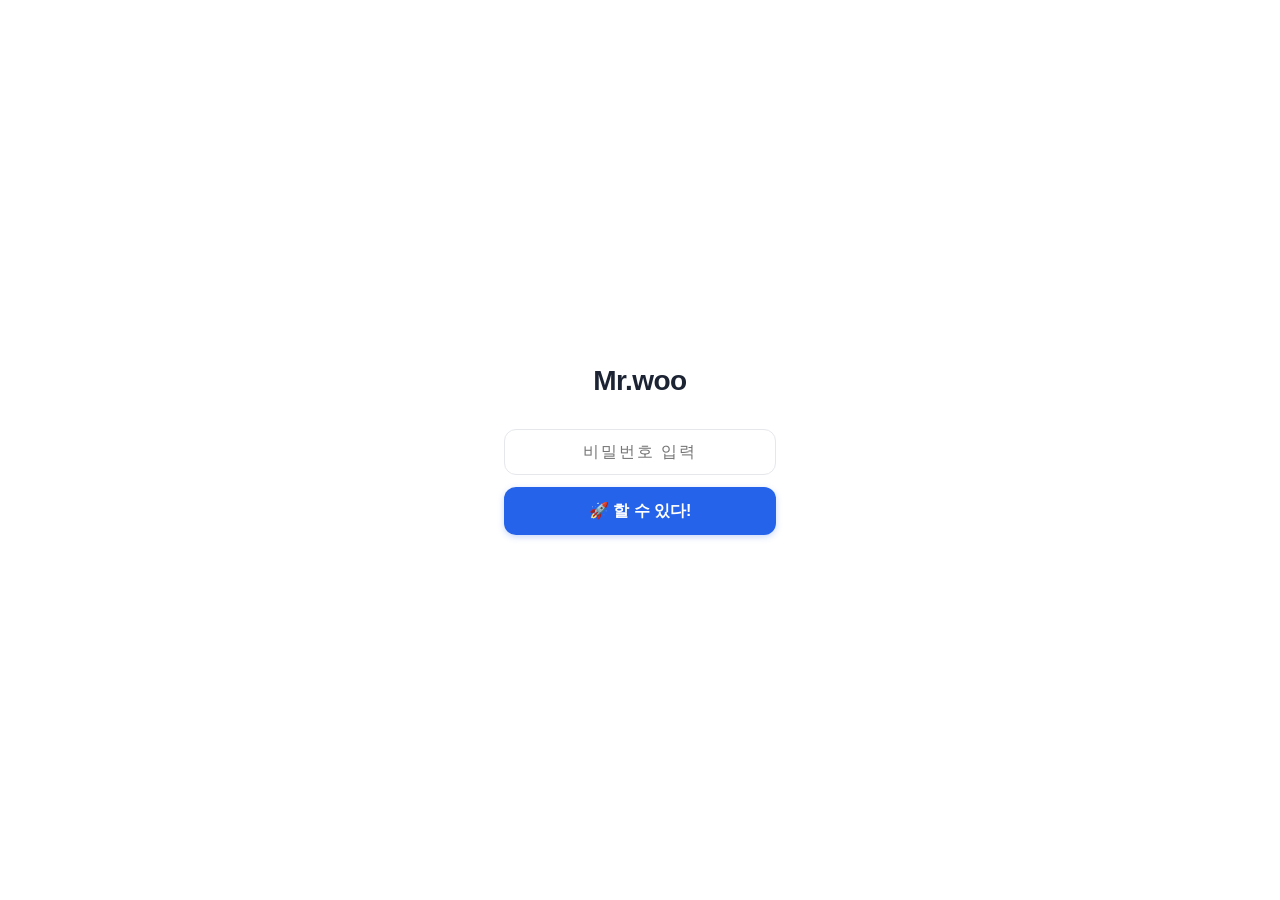
==== index.html @ 80e9c432 "Add files via upload" ====
<!DOCTYPE html>
<!--
  블로그스팟 수익화 자동화 프로그램 - GitHub 배포용 (v0.1.0-test-r4)
  v0.1.0 보안 패치: Mock 로그인 제거, Worker 실제 인증 적용.
  Google OAuth Client Secret / Refresh Token은 이 저장소 어디에도 넣지 마세요.
  실제 운영 비밀값은 Cloudflare Worker Secret으로만 관리합니다. (worker/ 폴더 참고)
-->
<html lang="ko">
<head>
<meta charset="UTF-8">
<meta name="viewport" content="width=device-width, initial-scale=1.0, viewport-fit=cover">
<title>블로그스팟 수익화 자동화 (v0.1.0-test-r4)</title>
<link rel="stylesheet" href="./assets/css/style.css?v=0.1.0-r4">
</head>
<body>

<div id="app">

  <!-- 화면 1. 로그인 -->
  <div class="screen active" id="screen-login">
    <div class="login-wrap">
      <h1>Mr.woo</h1>
      <input type="password" id="login-password" placeholder="비밀번호 입력" autocomplete="current-password">
      <div class="error-msg" id="login-error"></div>
      <button class="btn btn-primary" id="login-btn" onclick="handleLogin()">🚀 할 수 있다!</button>
    </div>
  </div>

  <!-- 화면 2. 대시보드 -->
  <div class="screen" id="screen-dashboard">
    <div class="topbar" style="margin:-18px -16px 16px -16px;">
      <h1>대시보드</h1>
      <span class="badge mock" id="dash-mode-badge">Mock 모드</span>
    </div>
    <div class="card">
      <h2>👋 안녕하세요, 관리자님</h2>
      <p class="desc">오늘도 독자에게 진짜 도움이 되는 글을 만들어볼까요?</p>
      <div class="row-between small-sub">
        <span>오늘 저장/예약한 글</span><b id="dash-today-count">0건 / 3건</b>
      </div>
    </div>
    <div class="card">
      <h2>📡 연결 상태</h2>
      <div class="status-grid">
        <div class="status-mini-card">
          <span class="mini-label">Worker 연결</span>
          <span class="mini-value" id="dash-status-worker"><span class="status-dot off"></span>미확인</span>
        </div>
        <div class="status-mini-card">
          <span class="mini-label">네이버 검색</span>
          <span class="mini-value" id="dash-status-naver"><span class="status-dot off"></span>대기</span>
        </div>
        <div class="status-mini-card">
          <span class="mini-label">AI 글 생성</span>
          <span class="mini-value" id="dash-status-ai"><span class="status-dot off"></span>대기</span>
        </div>
        <div class="status-mini-card">
          <span class="mini-label">Blogger</span>
          <span class="mini-value" id="dash-blogger-status"><span class="status-dot off"></span>미연결</span>
        </div>
      </div>
    </div>
    <div class="card">
      <h2>💰 콘텐츠 엔진</h2>
      <p class="desc">수익성·광고 친화도·구매 의도 기준으로 오늘의 키워드를 평가합니다.</p>
      <button class="btn btn-secondary" onclick="goScreen('briefing')">브리핑 바로가기</button>
    </div>
    <div class="card">
      <h2>📋 빠른 시작</h2>
      <button class="btn btn-primary" onclick="goScreen('keyword')">1. 키워드 수집하러 가기</button>
      <button class="btn btn-secondary" onclick="goScreen('material')">2. 나만의 글 재료 입력하기</button>
      <button class="btn btn-secondary" onclick="goScreen('editor')">3. 글 생성하러 가기</button>
    </div>
    <div class="card">
      <h2>📄 최근 글 목록</h2>
      <div id="dash-recent-list"><p class="small-sub">아직 저장된 글이 없습니다.</p></div>
    </div>
  </div>

  <!-- 화면 3. 키워드 수집 -->
  <div class="screen" id="screen-keyword">
    <div class="topbar" style="margin:-18px -16px 16px -16px;"><h1>🔍 키워드 수집</h1></div>
    <div class="card">
      <h2>키워드 입력</h2>
      <p class="desc">다룰 주제 키워드를 입력하세요. Worker가 연결되어 있으면 실제 네이버 검색을 시도하고, 연결이 없거나 실패하면 자동으로 Mock 결과로 진행합니다.</p>
      <label for="kw-input">키워드</label>
      <input type="text" id="kw-input" placeholder="예: 2026 전기요금 누진세">
      <button class="btn btn-primary" onclick="handleKeywordSearch()">최신정보 수집</button>
      <p class="hint" id="kw-worker-mode-hint" style="display:none;color:#d97706;">⚠️ Worker URL은 저장되어 있지만 아직 연결 테스트를 하지 않았습니다. 실제 네이버 검색을 사용하려면 설정에서 Worker 연결 테스트를 먼저 성공시켜야 합니다. (지금은 Mock 결과로 진행됩니다)</p>
    </div>
    <div class="card" id="kw-result-card" style="display:none;">
      <h2>✅ 수집된 참고자료</h2>
      <div id="kw-result-list"></div>
      <p class="hint">실제 네이버 검색 결과 또는 Mock 결과가 표시되며, 글 생성 시 출처로 함께 반영됩니다.</p>
    </div>
  </div>

  <!-- 화면 4. 나만의 글 재료 -->
  <div class="screen" id="screen-material">
    <div class="topbar" style="margin:-18px -16px 16px -16px;"><h1>🧩 나만의 글 재료</h1></div>
    <div class="card">
      <p class="desc">⚠️ 여기에 입력하지 않은 경험은 글에서 지어내지 않습니다. 입력이 없으면 가상 사례로 작성됩니다.</p>

      <label>내가 겪은 상황 (없으면 비워두세요)</label>
      <textarea id="mat-situation" placeholder="실제 겪은 상황이 있다면 적어주세요"></textarea>

      <label>내 생각</label>
      <textarea id="mat-opinion" placeholder="이 주제에 대한 나의 의견"></textarea>

      <label>비교한 기준</label>
      <textarea id="mat-criteria" placeholder="무엇을 기준으로 비교했는지"></textarea>

      <label>주변 사례</label>
      <textarea id="mat-around-case" placeholder="주변 사람의 사례가 있다면 적어주세요"></textarea>

      <label>추천하는 이유</label>
      <textarea id="mat-pros" placeholder="추천하는 이유"></textarea>

      <label>비추천하는 이유 / 주의할 점</label>
      <textarea id="mat-cons" placeholder="조심해야 할 점"></textarea>

      <label>꼭 넣고 싶은 문장</label>
      <textarea id="mat-mustline" placeholder="이 문장은 꼭 넣어주세요"></textarea>

      <label>내 결론</label>
      <textarea id="mat-conclusion" placeholder="최종 결론"></textarea>

      <label>사진/캡처 설명</label>
      <textarea id="mat-photo-desc" placeholder="넣고 싶은 사진/캡처에 대한 설명"></textarea>

      <label>내가 직접 확인한 자료</label>
      <textarea id="mat-verified-source" placeholder="직접 확인한 자료나 링크, 출처"></textarea>

      <label>독자가 가장 궁금해할 질문</label>
      <textarea id="mat-reader-question" placeholder="독자가 가장 궁금해할 만한 질문"></textarea>

      <button class="btn btn-primary" onclick="saveMaterial()">재료 저장하기</button>
      <p class="hint" id="material-saved-hint" style="display:none;color:#16a34a;">저장되었습니다 ✅</p>
    </div>
  </div>

  <!-- 화면 5. 글 생성 -->
  <div class="screen" id="screen-editor">
    <div class="topbar" style="margin:-18px -16px 16px -16px;"><h1>✍️ 글 생성</h1></div>

    <div class="card">
      <h2>생성 모드</h2>
      <p class="desc">속도와 분량을 먼저 선택하세요.</p>
      <div class="mode-select-group" id="mode-select-group">
        <label class="mode-option" data-mode="fast">
          <input type="radio" name="generation-mode" value="fast">
          <div><div class="mode-title">⚡ 빠른 생성</div><div class="mode-desc">속도 우선 · 800~1000자 · 참고자료 3개</div></div>
        </label>
        <label class="mode-option selected" data-mode="normal">
          <input type="radio" name="generation-mode" value="normal" checked>
          <div><div class="mode-title">📘 일반 생성</div><div class="mode-desc">균형형 · 1200~1500자 · 참고자료 5개</div></div>
        </label>
        <label class="mode-option" data-mode="advanced">
          <input type="radio" name="generation-mode" value="advanced">
          <div><div class="mode-title">🏆 고급 생성</div><div class="mode-desc">품질 우선 · 2000자 이상 · 참고자료 8개</div></div>
        </label>
      </div>
    </div>

    <div class="card">
      <h2>글쓰기 옵션</h2>
      <label>글쓴이 느낌</label>
      <select id="setting-writer-persona">
        <option value="neutral">성별 드러내지 않음</option>
        <option value="male">남성 운영자 느낌</option>
        <option value="female">여성 운영자 느낌</option>
      </select>
      <label>작성 톤</label>
      <select id="setting-writing-tone">
        <option value="basic">기본형</option>
        <option value="friendly">친근한 블로그형</option>
        <option value="review">꼼꼼한 리뷰형</option>
        <option value="lifehack">생활 꿀팁형</option>
        <option value="expert">전문가 정리형</option>
      </select>
      <label>이모티콘 사용</label>
      <select id="setting-emoji-level">
        <option value="none">사용 안 함</option>
        <option value="few">적게 사용</option>
        <option value="moderate">적당히 사용</option>
      </select>
      <p class="hint">⚠️ 성별 고정관념 표현("여자라서", "남자라서" 등)은 사용하지 않으며, 자연스러운 어조 차이만 반영됩니다.</p>
    </div>

    <div class="card">
      <h2>글 생성하기</h2>
      <p class="desc">키워드와 나만의 재료를 바탕으로 글을 생성합니다. Worker가 연결되어 있으면 실제 AI 글 생성을 시도하고, 연결이 없거나 실패하면 자동으로 Mock 글로 진행합니다.</p>
      <label>키워드 (수집 화면과 자동 연동)</label>
      <input type="text" id="editor-keyword" placeholder="예: 2026 전기요금 누진세">
      <button class="btn btn-primary" id="btn-generate-post" onclick="handleGeneratePost()">글 생성하기</button>
      <button class="btn btn-ghost" id="btn-cancel-generate" style="display:none;" onclick="handleCancelGeneration()">생성 취소</button>
      <div class="progress-box" id="generate-progress-box">
        <div class="progress-text" id="generate-progress-text">준비 중...</div>
        <div class="progress-sub">완료까지 20~60초 정도 걸릴 수 있습니다.</div>
      </div>
      <p class="hint" id="editor-worker-mode-hint" style="display:none;color:#d97706;">⚠️ Worker URL은 저장되어 있지만 아직 연결 테스트를 하지 않았습니다. 실제 AI 글 생성을 사용하려면 설정에서 Worker 연결 테스트를 먼저 성공시켜야 합니다. (지금은 Mock 글로 진행됩니다)</p>
    </div>
    <div class="card" id="editor-result-card" style="display:none;">
      <div class="row-between" style="margin-bottom:8px;">
        <h2 style="margin:0;">📄 생성된 글</h2>
        <span class="badge mock" id="editor-source-badge">Mock 글 생성</span>
      </div>
      <p class="small-sub" id="editor-title-preview" style="font-weight:700;"></p>
      <p class="hint" id="editor-fallback-notice" style="display:none;color:#dc2626;"></p>
      <div style="display:flex;flex-direction:column;gap:8px;margin-top:8px;">
        <button class="btn btn-secondary" onclick="goScreen('preview')">🔍 전체 미리보기</button>
        <button class="btn btn-secondary" onclick="goScreen('quality')">📊 품질검수 하러 가기</button>
        <button class="btn btn-primary" onclick="goScreen('publish')">📋 발행 준비 (복사/저장)</button>
      </div>
    </div>
  </div>

  <!-- 화면 6. 품질검수 -->
  <div class="screen" id="screen-quality">
    <div class="topbar" style="margin:-18px -16px 16px -16px;"><h1>✅ 품질검수</h1></div>
    <div class="card" id="quality-empty-card">
      <p class="desc">아직 생성된 글이 없습니다. 먼저 글 생성을 진행해주세요.</p>
      <button class="btn btn-secondary" onclick="goScreen('editor')">글 생성하러 가기</button>
    </div>
    <div class="card" id="quality-result-card" style="display:none;">
      <h2 style="text-align:center;">품질 점수</h2>
      <div class="score-circle" id="quality-score-circle">0점</div>
      <p class="small-sub" id="quality-score-msg" style="text-align:center;"></p>
      <button class="btn btn-secondary" onclick="runQualityCheck()">다시 검사하기</button>
    </div>
    <div class="card" id="quality-gap-card" style="display:none;">
      <h2>🛠️ 보완이 필요한 항목</h2>
      <div id="quality-gap-list"></div>
      <button class="btn btn-secondary" onclick="goScreen('editor')">보완 후 다시 생성</button>
    </div>
    <div class="card" id="quality-checklist-card" style="display:none;">
      <h2>📋 세부 검사 항목</h2>
      <div id="quality-checklist"></div>
    </div>
    <div class="card" id="quality-next-card" style="display:none;">
      <button class="btn btn-secondary" onclick="goScreen('preview')">미리보기로 이동</button>
      <button class="btn btn-success" onclick="goScreen('publish')">📋 발행 준비로 이동</button>
    </div>
  </div>

  <!-- 화면 7. 미리보기 -->
  <div class="screen" id="screen-preview">
    <div class="topbar preview-topbar" style="margin:-18px -16px 16px -16px;">
      <h1>👀 미리보기</h1>
      <button class="close-x-btn" onclick="closePreview()" aria-label="닫기">✕</button>
    </div>
    <div id="preview-empty"><p class="small-sub">아직 생성된 글이 없습니다.</p></div>
    <div class="preview-box" id="preview-content" style="display:none;"></div>
    <button class="btn btn-success" id="preview-to-blogger-btn" style="display:none;" onclick="goScreen('publish')">📋 발행 준비로 이동</button>
    <button class="btn btn-ghost" id="preview-close-btn" style="display:none;" onclick="closePreview()">닫기</button>
  </div>

  <!-- 화면 7b. 구 Blogger 화면 → screen-blogger는 유지하되 숨김/안내 처리 -->
  <div class="screen" id="screen-blogger" style="display:none !important;">
    <!-- Blogger 자동발행은 비활성화됨. screen-publish를 사용하세요 -->
  </div>

  <!-- 화면 8. 발행 준비 (HTML 복사 + BlogSpot 수동 업로드) -->
  <div class="screen" id="screen-publish">
    <div class="topbar" style="margin:-18px -16px 16px -16px;"><h1>📋 발행 준비</h1></div>

    <div class="card" style="background:#eff6ff;border:1.5px solid #bfdbfe;">
      <h2 style="color:#1d4ed8;">📌 BlogSpot 수동 업로드 방식</h2>
      <p class="desc" style="color:#1e3a5f;">현재 버전은 Blogger 자동발행 대신 HTML을 복사해 BlogSpot에 수동 업로드하는 방식입니다.</p>
      <p class="desc">BlogSpot 글쓰기 화면에서 <b>HTML 보기 모드</b>로 전환한 뒤 복사한 HTML을 붙여넣으세요.</p>
      <p class="hint">Blogger 자동발행은 다음 버전에서 지원 예정입니다.</p>
    </div>

    <div class="card" id="publish-empty-card">
      <p class="small-sub">생성된 글이 없습니다. 글 생성 화면에서 먼저 글을 만들어주세요.</p>
      <button class="btn btn-secondary" onclick="goScreen('editor')">✍️ 글 생성으로 이동</button>
    </div>

    <div id="publish-content-area" style="display:none;">
      <div class="card">
        <h2>📝 제목</h2>
        <p id="publish-title-text" style="font-weight:700;font-size:15px;color:#1c2434;line-height:1.5;"></p>
        <button class="btn btn-secondary" onclick="handleCopyTitle()">제목 복사</button>
      </div>

      <div class="card">
        <h2>💬 메타 설명</h2>
        <p id="publish-meta-text" class="small-sub"></p>
        <button class="btn btn-secondary" onclick="handleCopyMeta()">메타 설명 복사</button>
      </div>

      <div class="card">
        <h2>🏷️ 라벨 / 태그</h2>
        <p id="publish-labels-text" class="small-sub"></p>
        <button class="btn btn-secondary" onclick="handleCopyLabels()">라벨 복사</button>
      </div>

      <div class="card" id="publish-image-card">
        <h2>🖼️ 대표 이미지 프롬프트</h2>
        <p class="hint">아래 프롬프트를 AI 이미지 생성 도구(Midjourney, DALL·E, Stable Diffusion 등)에 붙여넣으면 대표 이미지를 만들 수 있습니다.</p>
        <div style="background:#f8fafc;border-radius:10px;padding:12px;margin:8px 0;">
          <p class="small-sub" style="font-weight:700;margin-bottom:4px;">영문 프롬프트 (권장)</p>
          <p id="publish-img-prompt" class="small-sub" style="font-size:11.5px;word-break:break-all;"></p>
        </div>
        <div style="background:#f8fafc;border-radius:10px;padding:10px;margin:8px 0;">
          <p class="small-sub" style="font-weight:700;margin-bottom:4px;">썸네일 문구</p>
          <p id="publish-thumbnail-text" class="small-sub"></p>
        </div>
        <div style="background:#f8fafc;border-radius:10px;padding:10px;margin:8px 0;">
          <p class="small-sub" style="font-weight:700;margin-bottom:4px;">이미지 alt 문구</p>
          <p id="publish-alt-text" class="small-sub"></p>
        </div>
        <p class="hint" id="publish-img-style"></p>
        <div style="display:flex;gap:8px;flex-wrap:wrap;margin-top:4px;">
          <button class="btn btn-secondary" onclick="handleCopyImgPrompt()">프롬프트 복사</button>
          <button class="btn btn-secondary" onclick="handleCopyAlt()">alt 문구 복사</button>
        </div>
      </div>

      <div class="card">
        <h2>📄 HTML 본문 복사</h2>
        <p class="desc">BlogSpot 글쓰기 → HTML 모드로 전환 후 붙여넣으세요.</p>
        <div style="display:flex;flex-direction:column;gap:8px;">
          <button class="btn btn-primary" onclick="handleCopyHtml()">✅ HTML 전체 복사</button>
          <button class="btn btn-secondary" onclick="handleCopyAll()">📦 전체 패키지 복사 (제목+HTML+메타+라벨)</button>
        </div>
      </div>

      <div class="card">
        <h2>🕑 최근 생성 글</h2>
        <p class="hint">최근 생성한 글 5개를 저장합니다.</p>
        <div id="recent-posts-list"><p class="small-sub">저장된 글이 없습니다.</p></div>
        <button class="btn btn-ghost" onclick="handleClearRecentPosts()" style="margin-top:8px;font-size:12px;color:#dc2626;">전체 삭제</button>
      </div>

      <div class="card">
        <h2>📖 BlogSpot 업로드 순서</h2>
        <ol style="margin:0;padding-left:20px;font-size:13px;line-height:2;color:#374151;">
          <li>blogger.com 로그인 → 새 게시물</li>
          <li>제목 입력 후 본문 영역에서 <b>HTML 보기</b> 클릭</li>
          <li>복사한 HTML 붙여넣기</li>
          <li>라벨(태그) 추가</li>
          <li>대표 이미지 업로드 (AI 프롬프트로 생성)</li>
          <li>임시저장 또는 예약 발행</li>
        </ol>
      </div>
    </div>
  </div>

  <!-- 화면 9. 콘텐츠 엔진 브리핑 -->
  <div class="screen" id="screen-briefing">
    <div class="topbar" style="margin:-18px -16px 16px -16px;"><h1>💰 콘텐츠 엔진</h1></div>
    <div class="card">
      <h2>수익형 키워드 브리핑</h2>
      <p class="desc">한국 최신 이슈를 분석해 수익성·광고 친화도·구매 의도·경쟁 강도 기준으로 키워드를 평가합니다. 추천 키워드를 누르면 바로 수집 화면으로 이동합니다.</p>
      <button class="btn btn-primary" onclick="handleBriefingCollect()">🔍 오늘의 수익형 브리핑 시작</button>
      <p class="hint">⚠️ 정치·사건사고·연예 논란 키워드는 수익형 블로그에 부적합하며 "민감/주의"로 별도 분류합니다.</p>
    </div>
    <div id="briefing-result-area"></div>
  </div>

  <!-- 화면 10. 설정 -->
  <div class="screen" id="screen-settings">
    <div class="topbar" style="margin:-18px -16px 16px -16px;"><h1>⚙️ 설정</h1></div>
    <div class="card">
      <h2>Cloudflare Worker URL</h2>
      <p class="desc">실제 API와 연결할 Worker 주소입니다. URL을 저장한 뒤 아래에서 연결 테스트를 진행하세요.</p>
      <label>Worker URL</label>
      <input type="text" id="setting-worker-url" placeholder="https://your-worker.your-name.workers.dev">
      <button class="btn btn-primary" onclick="saveWorkerUrl()">Worker URL 저장</button>
      <p class="hint" id="worker-saved-hint" style="display:none;color:#16a34a;">저장되었습니다 ✅</p>
    </div>
    <div class="card">
      <h2>🔗 Worker 연결 상태</h2>
      <div class="row-between small-sub">
        <span>현재 Worker URL</span><b id="worker-status-url" style="word-break:break-all;text-align:right;">(아직 입력되지 않음)</b>
      </div>
      <div class="row-between small-sub" style="margin-top:6px;">
        <span>연결 상태</span><span id="worker-status-badge" class="badge">미확인</span>
      </div>
      <div class="row-between small-sub" style="margin-top:6px;">
        <span>마지막 테스트 시간</span><span id="worker-status-last-checked">아직 테스트한 적 없음</span>
      </div>
      <div class="row-between small-sub" style="margin-top:6px;">
        <span>현재 동작 모드</span><span id="worker-status-mode">Mock 모드</span>
      </div>
      <div class="row-between small-sub" style="margin-top:6px;">
        <span>로그인 방식</span><span id="login-mode-info">Worker /auth/login (ADMIN_PASSWORD)</span>
      </div>
      <button class="btn btn-secondary" onclick="handleWorkerConnectionTest()">Worker 연결 테스트</button>
      <p class="hint" id="settings-worker-mode-hint" style="display:none;color:#d97706;">⚠️ Worker URL이 저장되어 있지만 아직 연결 테스트를 하지 않았습니다. 실제 네이버 검색을 사용하려면 Worker 연결 테스트를 먼저 성공시켜야 합니다.</p>
      <p class="hint">⚠️ Worker 연결 성공 시 네이버 검색, AI 글 생성, Blogger 임시저장/예약발행을 실제로 시도합니다. 실패하면 앱이 멈추지 않고 Mock으로 대체됩니다.</p>
    </div>
    <div class="card">
      <h2>🎨 기본 글 톤 (메모용)</h2>
      <p class="desc">자유롭게 메모해두는 용도입니다. 실제 AI 작성 톤은 "글 생성" 화면의 글쓰기 옵션에서 선택합니다.</p>
      <input type="text" id="setting-tone" placeholder="예: 친근하고 실용적인 톤">
      <button class="btn btn-secondary" onclick="saveTone()">저장하기</button>
    </div>
    <div class="card">
      <h2>🚫 금지어 목록</h2>
      <p class="desc">쉼표(,)로 구분해서 입력하세요. 품질검수 시 이 단어들이 포함되어 있으면 검사에 실패합니다.</p>
      <textarea id="setting-banned-words" placeholder="예: 100% 효과, 무조건 보장, 월 100만원 보장"></textarea>
      <button class="btn btn-secondary" onclick="saveBannedWords()">저장하기</button>
    </div>
    <div class="card">
      <h2>📅 하루 저장/예약 제한</h2>
      <p class="desc">하루에 임시저장/예약발행할 수 있는 최대 건수입니다. 1~10건 사이로 설정할 수 있습니다.</p>
      <label>하루 저장/예약 제한 (건)</label>
      <input type="number" id="setting-daily-limit" min="1" max="10" value="3">
      <button class="btn btn-secondary" onclick="saveDailyLimitSetting()">하루 제한 저장</button>
      <p class="hint">⚠️ 너무 많은 글을 짧은 시간에 자동 저장/예약하면 스팸성 콘텐츠로 판단될 수 있습니다. 초기 운영은 하루 3~5건을 권장합니다.</p>
    </div>
    <div class="card">
      <h2>🧹 데이터 초기화</h2>
      <p class="desc">저장된 모든 localStorage 데이터를 삭제합니다.</p>
      <button class="btn btn-danger" onclick="resetAllData()">전체 초기화</button>
    </div>
  </div>

  <!-- 하단 탭바 -->
  <div class="tabbar" id="tabbar" style="display:none;">
    <button class="tab-item" data-tab="dashboard" onclick="safeGoScreen('dashboard')"><span class="icon">🏠</span>홈</button>
    <button class="tab-item" data-tab="briefing" onclick="safeGoScreen('briefing')"><span class="icon">💰</span>엔진</button>
    <button class="tab-item" data-tab="keyword" onclick="safeGoScreen('keyword')"><span class="icon">🔍</span>키워드</button>
    <button class="tab-item" data-tab="editor" onclick="safeGoScreen('editor')"><span class="icon">✍️</span>글생성</button>
    <button class="tab-item" data-tab="quality" onclick="safeGoScreen('quality')"><span class="icon">📊</span>검수</button>
    <button class="tab-item" data-tab="publish" onclick="safeGoScreen('publish')"><span class="icon">📋</span>발행준비</button>
    <button class="tab-item" data-tab="settings" onclick="safeGoScreen('settings')"><span class="icon">⚙️</span>설정</button>
    <button class="tab-item" onclick="handleLogout()"><span class="icon">🚪</span>아웃</button>
  </div>

  <div class="toast" id="toast"></div>

</div>

<!-- JS는 의존 순서대로 불러옵니다: config → storage → ui → auth → editor → quality-check → blogger → api → app -->
<script src="./assets/js/config.js?v=0.1.0-r4"></script>
<script src="./assets/js/storage.js?v=0.1.0-r4"></script>
<script src="./assets/js/ui.js?v=0.1.0-r4"></script>
<script src="./assets/js/auth.js?v=0.1.0-r4"></script>
<script src="./assets/js/editor.js?v=0.1.0-r4"></script>
<script src="./assets/js/quality-check.js?v=0.1.0-r4"></script>
<script src="./assets/js/hero-image.js?v=0.1.0-r4"></script>
<script src="./assets/js/blogger.js?v=0.1.0-r4"></script>
<script src="./assets/js/api.js?v=0.1.0-r4"></script>
<script src="./assets/js/app.js?v=0.1.0-r4"></script>
</body>
</html>
---- assets/css/style.css ----
/* style.css
   모바일 전용 흰색 기반 UI
   v0.0.8.2: 로그인 화면 dvh 고정 / 화면 전환 !important / 가로 스크롤 완전 차단 */

:root{
  --color-bg:#ffffff;
  --color-card:#f8fafc;
  --color-card-border:#e7ebf1;
  --color-primary:#2563eb;
  --color-primary-dark:#1d4ed8;
  --color-primary-light:#eff4ff;
  --color-text:#1c2434;
  --color-sub:#6b7280;
  --color-border:#e5e7eb;
  --color-success:#16a34a;
  --color-danger:#dc2626;
  --color-warn:#d97706;
  --radius:18px;
  --radius-sm:12px;
  --shadow-card:0 1px 2px rgba(16,24,40,0.04), 0 1px 1px rgba(16,24,40,0.03);
  --tabbar-h:56px;
}

*{ box-sizing:border-box; -webkit-tap-highlight-color:transparent; max-width:100%; }

html{
  width:100%; max-width:100%;
  overflow-x:hidden;
  /* 로그인 화면에서 스크롤 잠금용 클래스를 body에 붙임 */
}

body{
  margin:0;
  font-family:-apple-system,BlinkMacSystemFont,"Apple SD Gothic Neo","Segoe UI",sans-serif;
  background:var(--color-bg);
  color:var(--color-text);
  letter-spacing:-0.1px;
  width:100%; max-width:100%;
  overflow-x:hidden;
}
body.login-open{
  overflow:hidden;
  height:100dvh;
}

#app{
  width:100%; max-width:480px;
  margin:0 auto;
  min-height:100vh;
  display:flex; flex-direction:column;
  background:var(--color-bg);
  overflow-x:hidden;
  position:relative;
}

/* ============================================================
   화면 전환 — !important로 Safari 우선순위 확보
   ============================================================ */
.screen{
  display:none !important;
  flex-direction:column;
  /* 하단 tabbar + iPhone 홈바 여백 */
  padding:18px 16px calc(var(--tabbar-h) + 44px + env(safe-area-inset-bottom)) 16px;
  animation:fadeIn .2s ease;
  width:100%; max-width:100%;
  overflow-x:hidden;
  min-height:100vh;
}
.screen.active{
  display:flex !important;
}
@keyframes fadeIn{ from{opacity:0;transform:translateY(5px);} to{opacity:1;transform:translateY(0);} }

/* ============================================================
   로그인 화면 — 100dvh 전체 중앙 고정, 패딩 없음
   ============================================================ */
#screen-login{
  /* 일반 .screen 패딩을 덮어씌움 */
  padding:0 !important;
  height:100dvh !important;
  min-height:100dvh !important;
  justify-content:center !important;
  align-items:center !important;
  overflow:hidden !important;
}
.login-wrap{
  width:100%; max-width:320px;
  display:flex; flex-direction:column;
  align-items:center;
  padding:0 24px;
  gap:0;
}
.login-wrap h1{
  font-size:28px; font-weight:800;
  letter-spacing:-0.5px;
  margin:0 0 32px 0;
  text-align:center;
}
.login-wrap input{
  text-align:center;
  font-size:16px;
  letter-spacing:2px;
  margin-bottom:0;
}
.login-wrap .error-msg{
  text-align:center;
  margin-top:8px;
}
.login-wrap .btn{
  margin-top:12px;
  font-size:16px; font-weight:700;
}

/* ============================================================
   하단 탭바 — position:fixed, safe-area
   ============================================================ */
.tabbar{
  position:fixed; bottom:0; left:0; right:0;
  max-width:480px; margin:0 auto;
  background:rgba(255,255,255,0.97);
  backdrop-filter:blur(10px);
  -webkit-backdrop-filter:blur(10px);
  border-top:1px solid var(--color-border);
  display:flex;
  overflow-x:auto;
  z-index:9999;
  /* iPhone 홈바 영역 확보 */
  padding-bottom:env(safe-area-inset-bottom);
  height:calc(var(--tabbar-h) + env(safe-area-inset-bottom));
}
.tab-item{
  flex:1; min-width:52px; text-align:center;
  padding:8px 2px 6px 2px;
  font-size:10px; color:var(--color-sub);
  cursor:pointer; border:none; background:none; font-weight:600;
}
.tab-item.active{ color:var(--color-primary); font-weight:800; }
.tab-item .icon{ font-size:18px; display:block; margin-bottom:2px; }



.topbar{
  position:sticky; top:0; z-index:10; background:rgba(255,255,255,0.92); backdrop-filter:blur(6px);
  padding:16px 16px 14px 16px; border-bottom:1px solid var(--color-border);
  display:flex; align-items:center; justify-content:space-between;
  width:100%; max-width:100%; overflow-x:hidden;
}
.topbar h1{ font-size:18px; margin:0; font-weight:800; letter-spacing:-0.3px; }

.badge{
  font-size:11px; padding:4px 9px; border-radius:999px;
  background:#fef3c7; color:#92400e; font-weight:700; display:inline-block;
}
.badge.mock{ background:#fef3c7; color:#92400e; }
.badge.success{ background:#dcfce7; color:#166534; }
.badge.info{ background:var(--color-primary-light); color:var(--color-primary-dark); }

.card{
  background:var(--color-card);
  border:1px solid var(--color-card-border);
  border-radius:var(--radius);
  padding:18px;
  margin-bottom:14px;
  box-shadow:var(--shadow-card);
  width:100%;
  max-width:100%;
  overflow-x:hidden;
}
.card h2{ font-size:15px; margin:0 0 10px 0; font-weight:800; letter-spacing:-0.2px; }
.card p.desc{ font-size:13px; color:var(--color-sub); margin:0 0 12px 0; line-height:1.55; }

label{ font-size:13px; font-weight:700; display:block; margin:10px 0 6px 0; color:#374151; }

/* iPhone Safari에서 입력 시 화면이 확대되지 않도록 16px 이상 유지 */
input[type=text], input[type=password], input[type=date], input[type=time],
input[type=number], select, textarea{
  width:100%; padding:13px 14px; border-radius:var(--radius-sm); border:1.5px solid var(--color-border);
  font-size:16px; background:#fff; color:var(--color-text); font-family:inherit;
}
textarea{ min-height:80px; resize:vertical; font-family:inherit; }
input:focus, textarea:focus, select:focus{ outline:none; border-color:var(--color-primary); box-shadow:0 0 0 3px var(--color-primary-light); }

.field-row{ display:flex; gap:8px; }
.field-row > div{ flex:1; }

/* 버튼: primary(저장 가능) / success(예약 가능) / disabled(불가능) 3가지를 기본으로 사용
   secondary, danger는 보조 동작(이동, 위험 동작)에만 사용합니다.
   모든 버튼은 48px 이상 높이를 가져 모바일에서 누르기 쉽습니다. */
.btn{
  display:block; width:100%; min-height:48px; padding:13px 16px; border:none; border-radius:var(--radius-sm);
  font-size:15.5px; font-weight:700; text-align:center; cursor:pointer; margin-top:10px;
  transition:transform .05s ease, opacity .15s ease;
}
.btn:active{ transform:scale(0.98); }
.btn-primary{ background:var(--color-primary); color:#fff; box-shadow:0 2px 6px rgba(37,99,235,0.25); }
.btn-primary:active{ background:var(--color-primary-dark); }
.btn-success{ background:var(--color-success); color:#fff; box-shadow:0 2px 6px rgba(22,163,74,0.2); }
.btn-disabled{ background:#eef0f3; color:#9ca3af; cursor:not-allowed; box-shadow:none; }
.btn-secondary{ background:#fff; color:var(--color-primary); border:1.5px solid var(--color-primary); }
.btn-danger{ background:#fff; color:var(--color-danger); border:1.5px solid var(--color-danger); }
.btn-ghost{ background:transparent; color:var(--color-sub); border:1.5px solid var(--color-border); }

/* 생성 중 버튼 (스피너 + 텍스트) */
.btn-loading{ display:flex; align-items:center; justify-content:center; gap:8px; }
.spinner{
  width:16px; height:16px; border-radius:50%;
  border:2.5px solid rgba(255,255,255,0.5); border-top-color:#fff;
  animation:spin .7s linear infinite; flex-shrink:0;
}
@keyframes spin{ to{ transform:rotate(360deg); } }

.toast{
  position:fixed; left:50%; bottom:calc(94px + env(safe-area-inset-bottom)); transform:translateX(-50%);
  background:#1c2434; color:#fff; padding:12px 18px; border-radius:var(--radius-sm);
  font-size:13px; z-index:999; opacity:0; pointer-events:none; transition:opacity .2s;
  max-width:90%; text-align:center; box-shadow:0 8px 24px rgba(0,0,0,0.18);
}
.toast.show{ opacity:1; }

.error-msg{ color:var(--color-danger); font-size:13px; margin-top:8px; display:none; }
.hint{ font-size:12px; color:var(--color-sub); margin-top:6px; line-height:1.55; }

.score-circle{
  width:96px; height:96px; border-radius:50%; display:flex; align-items:center; justify-content:center;
  font-size:25px; font-weight:800; margin:0 auto 10px auto; color:#fff;
  box-shadow:0 6px 16px rgba(0,0,0,0.12);
}

.check-row{ display:flex; align-items:flex-start; gap:8px; font-size:13px; padding:7px 0; border-bottom:1px solid var(--color-border); }
.check-row:last-child{ border-bottom:none; }
.check-ok{ color:var(--color-success); font-weight:700; }
.check-no{ color:var(--color-danger); font-weight:700; }

table{ width:100%; border-collapse:collapse; font-size:12.5px; margin:8px 0; }
th, td{ border:1px solid var(--color-border); padding:7px 8px; text-align:left; }
th{ background:var(--color-primary-light); }

/* 미리보기 안의 표가 화면 밖으로 나가지 않도록 가로 스크롤 처리 */
.preview-box{
  background:#fff; border:1px solid var(--color-border); border-radius:var(--radius-sm); padding:16px;
  font-size:14px; line-height:1.75; overflow-x:auto;
}
.preview-box table{ min-width:360px; }
.preview-box h3{ font-size:16px; margin:14px 0 6px 0; }
.preview-box ul{ padding-left:20px; }

.chip-list{ display:flex; flex-wrap:wrap; gap:6px; margin-top:6px; }
.chip{ background:var(--color-primary-light); color:#3730a3; font-size:11px; padding:4px 9px; border-radius:999px; font-weight:600; }

.row-between{ display:flex; justify-content:space-between; align-items:center; }
.small-sub{ font-size:12px; color:var(--color-sub); }
.small-sub a{ color:var(--color-primary); text-decoration:none; font-weight:700; }
.small-sub a:active{ opacity:0.7; }

.list-item{
  background:#fff; border:1px solid var(--color-border); border-radius:var(--radius-sm); padding:13px; margin-bottom:8px;
}
.status-tag{ font-size:11px; padding:3px 9px; border-radius:999px; font-weight:700; }
.status-draft{ background:#fef9c3; color:#854d0e; }
.status-scheduled{ background:#dbeafe; color:#1e40af; }

/* ----------------------------------------------------------
   v0.0.7 추가 컴포넌트
   ---------------------------------------------------------- */

/* 대시보드 상태 카드 그리드 (Worker/네이버/AI/Blogger 상태) */
.status-grid{ display:grid; grid-template-columns:1fr 1fr; gap:8px; margin-top:4px; }
.status-mini-card{
  background:#fff; border:1px solid var(--color-border); border-radius:var(--radius-sm);
  padding:11px; text-align:left;
}
.status-mini-card .mini-label{ font-size:11px; color:var(--color-sub); display:block; margin-bottom:4px; }
.status-mini-card .mini-value{ font-size:13px; font-weight:700; }
.status-dot{ display:inline-block; width:8px; height:8px; border-radius:50%; margin-right:5px; vertical-align:middle; }
.status-dot.on{ background:var(--color-success); }
.status-dot.off{ background:#cbd5e1; }
.status-dot.fail{ background:var(--color-danger); }

/* 생성 모드 선택 카드형 라디오 */
.mode-select-group{ display:flex; flex-direction:column; gap:8px; margin-top:8px; }
.mode-option{
  display:flex; align-items:flex-start; gap:10px; padding:12px; border:1.5px solid var(--color-border);
  border-radius:var(--radius-sm); cursor:pointer; background:#fff;
}
.mode-option.selected{ border-color:var(--color-primary); background:var(--color-primary-light); }
.mode-option input{ width:auto; margin-top:2px; }
.mode-option .mode-title{ font-size:14px; font-weight:700; }
.mode-option .mode-desc{ font-size:12px; color:var(--color-sub); margin-top:2px; }

/* 글 생성 진행 상태 박스 */
.progress-box{
  display:none; background:var(--color-primary-light); border:1px solid #c7d7fb; border-radius:var(--radius-sm);
  padding:14px; margin-top:12px; text-align:center;
}
.progress-box.active{ display:block; }
.progress-box .progress-text{ font-size:13.5px; font-weight:700; color:var(--color-primary-dark); min-height:20px; }
.progress-box .progress-sub{ font-size:11.5px; color:var(--color-sub); margin-top:4px; }

/* 미리보기 상단 닫기 X 버튼 */
.preview-topbar{ display:flex; align-items:center; justify-content:space-between; }
.close-x-btn{
  width:32px; height:32px; border-radius:50%; border:none; background:#f1f3f6; color:var(--color-sub);
  font-size:16px; font-weight:700; cursor:pointer; line-height:1;
}
.close-x-btn:active{ background:#e5e7eb; }

/* 품질검수: 부족한 항목 카드 */
.gap-item{
  display:flex; align-items:center; gap:8px; padding:9px 11px; border-radius:var(--radius-sm);
  background:#fef2f2; color:#991b1b; font-size:12.5px; margin-bottom:6px; font-weight:600;
}

/* BlogSpot 본문 박스류 (AI/Mock 생성 글 안에서 사용, 미리보기에도 동일하게 렌더링) */
.preview-box .bpw-post{ font-family:inherit; }
.preview-box .bpw-intro-box,
.preview-box .bpw-summary-box,
.preview-box .bpw-warning-box,
.preview-box .bpw-checklist-box,
.preview-box .bpw-faq-box,
.preview-box .bpw-conclusion-box,
.preview-box .bpw-image-placeholder,
.preview-box .bpw-ad-slot{
  border-radius:12px; padding:12px 14px; margin:12px 0; font-size:13.5px; line-height:1.7;
}
.preview-box .bpw-intro-box{ background:#f8fafc; border:1px solid #e5e7eb; }
.preview-box .bpw-summary-box{ background:#eff6ff; border:1px solid #bfdbfe; }
.preview-box .bpw-warning-box{ background:#fffbeb; border:1px solid #fde68a; }
.preview-box .bpw-checklist-box{ background:#f0fdf4; border:1px solid #bbf7d0; }
.preview-box .bpw-faq-box{ background:#faf5ff; border:1px solid #e9d5ff; }
.preview-box .bpw-conclusion-box{ background:#f8fafc; border:1px solid #e5e7eb; }
.preview-box .bpw-image-placeholder{ background:#f1f5f9; border:1px dashed #94a3b8; color:#475569; }
.preview-box .bpw-ad-slot{ background:#fafafa; border:1px dashed #d1d5db; color:#9ca3af; text-align:center; font-size:12px; }

/* 아침 키워드 브리핑 카드 */
.briefing-card{
  background:#fff; border:1px solid var(--color-border); border-radius:var(--radius-sm);
  padding:13px; margin-bottom:8px; cursor:pointer;
}
.briefing-card:active{ background:#f8fafc; }
.briefing-card .briefing-title{ font-size:14px; font-weight:700; }
.briefing-meta{ display:flex; flex-wrap:wrap; gap:6px; margin-top:6px; }
.briefing-tag{ font-size:10.5px; padding:3px 8px; border-radius:999px; background:#f1f5f9; color:#475569; font-weight:600; }
.briefing-tag.warn{ background:#fef2f2; color:#991b1b; }
.briefing-tag.good{ background:#f0fdf4; color:#166534; }

/* ============================================================
   v0.0.8 콘텐츠 엔진 스타일
   ============================================================ */
.briefing-card.clickable{ cursor:pointer; }
.briefing-card.clickable:active{ background:#f0fdf4; transform:scale(0.99); }

.briefing-score-badge{
  font-size:12px; font-weight:800; color:#fff;
  background:#16a34a; padding:3px 10px;
  border-radius:999px; white-space:nowrap;
}

.briefing-titles{ margin-top:6px; }
.briefing-title-item{
  font-size:12px; color:#1d4ed8; padding:5px 8px;
  border-radius:6px; background:#eff6ff;
  margin-top:4px; cursor:pointer;
  border-left:3px solid #93c5fd;
  line-height:1.5;
}
.briefing-title-item:active{ background:#dbeafe; }
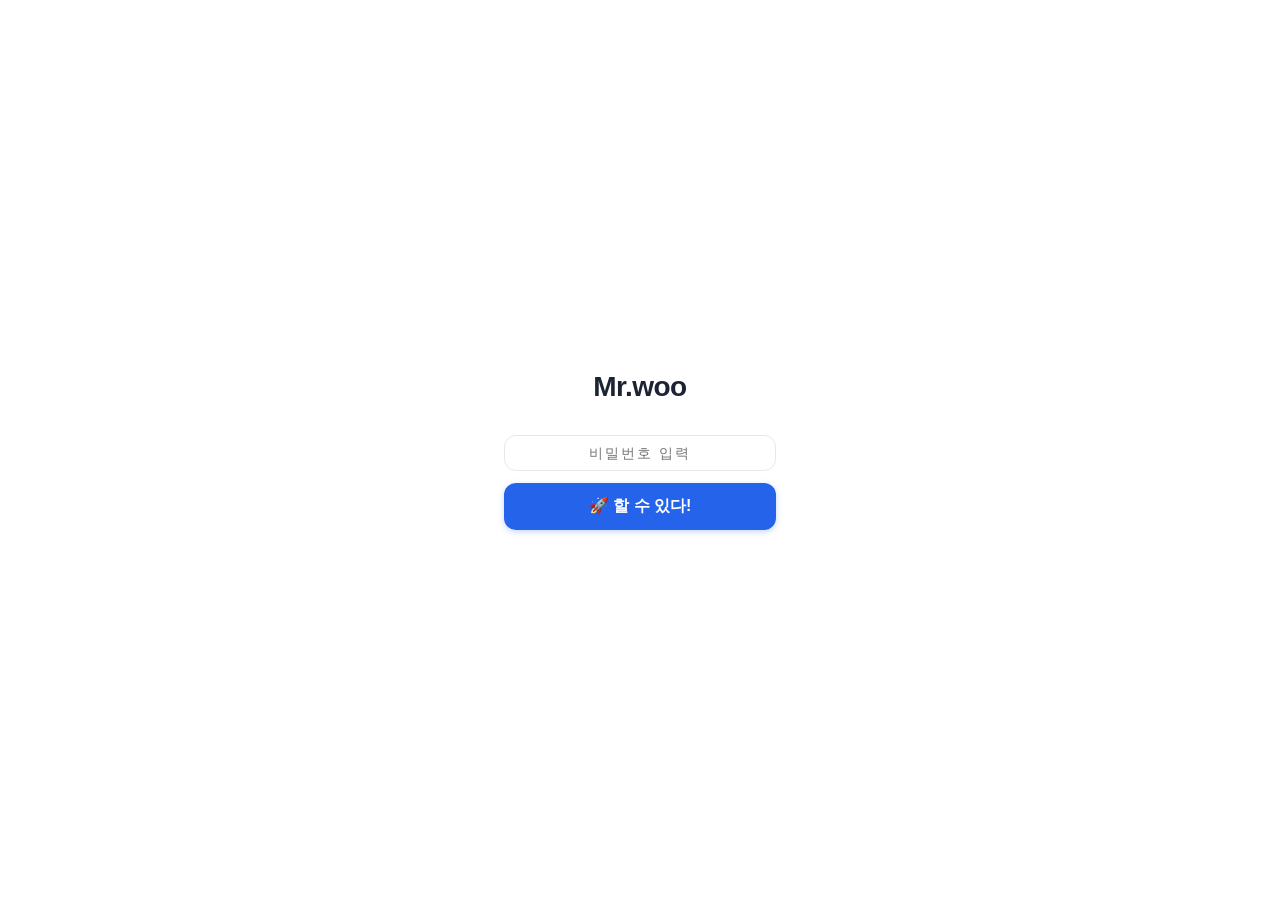
==== commit 6ca1e526: "Add files via upload" ====
--- a/index.html
+++ b/index.html
@@ -1,449 +1,465 @@
 <!DOCTYPE html>
 <!--
-  블로그스팟 수익화 자동화 프로그램 - GitHub 배포용 (v0.1.0-test-r4)
-  v0.1.0 보안 패치: Mock 로그인 제거, Worker 실제 인증 적용.
-  Google OAuth Client Secret / Refresh Token은 이 저장소 어디에도 넣지 마세요.
-  실제 운영 비밀값은 Cloudflare Worker Secret으로만 관리합니다. (worker/ 폴더 참고)
+  BPW — BlogSpot Profit Writer (v0.1.0-test-r8-mobile-operation)
+  GitHub Pages 배포용. 실제 Secret 값은 절대 포함하지 않습니다.
+  모든 API Key / OAuth Token은 Cloudflare Worker Secret으로만 관리합니다.
 -->
 <html lang="ko">
 <head>
 <meta charset="UTF-8">
 <meta name="viewport" content="width=device-width, initial-scale=1.0, viewport-fit=cover">
-<title>블로그스팟 수익화 자동화 (v0.1.0-test-r4)</title>
-<link rel="stylesheet" href="./assets/css/style.css?v=0.1.0-r4">
+<title>BPW — BlogSpot 자동화 (v0.1.1-r9-gui-one-screen-fix2)</title>
+<link rel="stylesheet" href="./assets/css/style.css?v=r9-gui-one-screen-fix2">
 </head>
 <body>
-
 <div id="app">
-
-  <!-- 화면 1. 로그인 -->
-  <div class="screen active" id="screen-login">
-    <div class="login-wrap">
-      <h1>Mr.woo</h1>
-      <input type="password" id="login-password" placeholder="비밀번호 입력" autocomplete="current-password">
-      <div class="error-msg" id="login-error"></div>
-      <button class="btn btn-primary" id="login-btn" onclick="handleLogin()">🚀 할 수 있다!</button>
-    </div>
-  </div>
-
-  <!-- 화면 2. 대시보드 -->
-  <div class="screen" id="screen-dashboard">
-    <div class="topbar" style="margin:-18px -16px 16px -16px;">
-      <h1>대시보드</h1>
-      <span class="badge mock" id="dash-mode-badge">Mock 모드</span>
-    </div>
+<!-- r8: 상단 한 줄 상태바 — 로그인 화면에서는 CSS로 숨김 -->
+<div id="status-bar" class="status-bar-hidden">
+  <span id="sb-mode">Mock</span>
+  <span id="sb-current-screen" style="color:#93c5fd;font-size:10px;"></span>
+  <span id="sb-indicators" style="display:flex;gap:6px;align-items:center;cursor:pointer;" onclick="typeof showConnectionPanel==='function'&&showConnectionPanel()" title="연결 상태 보기">
+    <span id="sb-worker" title="Worker">⚪W</span>
+    <span id="sb-ai"     title="AI">⚪AI</span>
+    <span id="sb-blogger-ind" title="Blogger">⚪B</span>
+    <span id="sb-naver"  title="Naver">⚪N</span>
+  </span>
+</div>
+
+<!-- =========================================
+     화면 1. 로그인
+     ========================================= -->
+<div class="screen active" id="screen-login">
+  <div class="login-wrap">
+    <h1>Mr.woo</h1>
+    <input type="password" id="login-password" placeholder="비밀번호 입력" autocomplete="current-password">
+    <div class="error-msg" id="login-error"></div>
+    <button class="btn btn-primary" id="login-btn" onclick="handleLogin()">🚀 할 수 있다!</button>
+  </div>
+</div>
+
+<!-- =========================================
+     화면 2. 홈 (대시보드)
+     ========================================= -->
+<div class="screen" id="screen-dashboard">
+  <div class="topbar" style="margin:-10px -12px 8px -12px;">
+    <h1>BPW <small style="font-size:12px;font-weight:500;color:#6b7280;">v0.1.1-r9-gui-one-screen-fix2</small></h1>
+    <span class="badge mock" id="dash-mode-badge">Mock 모드</span>
+  </div>
+
+  <div class="card" style="padding:8px 12px;margin-top:0;">
+    <h2 style="margin-bottom:0;">📋 현재 상태</h2>
+    <div class="compact-row" style="padding:5px 0;">
+      <span class="cr-label">키워드</span>
+      <span class="cr-value" id="dash-current-keyword">없음</span>
+    </div>
+    <div class="compact-row" style="padding:5px 0;">
+      <span class="cr-label">글 생성</span>
+      <span class="cr-value" id="dash-post-status">생성된 글 없음</span>
+    </div>
+    <div class="compact-row" style="padding:5px 0;">
+      <span class="cr-label">품질 점수</span>
+      <span class="cr-value" id="dash-quality-score">검수 전</span>
+    </div>
+    <div class="compact-row" style="padding:5px 0;">
+      <span class="cr-label">Blogger</span>
+      <span class="cr-value" id="dash-blogger-status"><span class="status-dot off"></span>미연결</span>
+    </div>
+    <div class="compact-row" style="padding:5px 0;border-bottom:none;">
+      <span class="cr-label">오늘 저장/예약</span>
+      <span class="cr-value" id="dash-today-count">0건 / 3건</span>
+    </div>
+  </div>
+
+  <!-- Worker/네이버/AI 상세 연결 상태는 상단 상태바 탭 → 연결 상태 바텀시트에서 확인 (중복 표시 방지 위해 숨김, id 유지) -->
+  <div class="status-grid" style="display:none;">
+    <div class="status-mini-card"><span class="mini-label">Worker</span><span class="mini-value" id="dash-status-worker"><span class="status-dot off"></span>미확인</span></div>
+    <div class="status-mini-card"><span class="mini-label">네이버</span><span class="mini-value" id="dash-status-naver"><span class="status-dot off"></span>대기</span></div>
+    <div class="status-mini-card"><span class="mini-label">AI</span><span class="mini-value" id="dash-status-ai"><span class="status-dot off"></span>대기</span></div>
+  </div>
+
+  <div class="card">
+    <h2>⚡ 다음 행동</h2>
+    <div style="display:flex;flex-direction:column;gap:6px;">
+      <button class="btn btn-primary" onclick="safeGoScreen('hotissue')" style="text-align:left;">
+        <div style="font-size:16px;display:inline;margin-right:6px;">🔥</div><b>1단계: 핫이슈 찾기</b>
+      </button>
+      <button class="btn btn-secondary" onclick="safeGoScreen('autowrite')" style="text-align:left;">
+        <div style="font-size:16px;display:inline;margin-right:6px;">✍️</div><b>2단계: 글 자동 생성</b>
+      </button>
+      <button class="btn btn-secondary" onclick="safeGoScreen('pubmgmt')" style="text-align:left;">
+        <div style="font-size:16px;display:inline;margin-right:6px;">🚀</div><b>3단계: Blogger 발행</b>
+      </button>
+    </div>
+  </div>
+
+  <div class="card">
+    <h2>📄 최근 생성 글</h2>
+    <div id="dash-recent-list" class="compact-list compact-list-sm"><p class="small-sub">아직 저장된 글이 없습니다.</p></div>
+  </div>
+</div>
+
+<!-- =========================================
+     화면 3. 핫이슈 (screen-hotissue)
+     ========================================= -->
+<div class="screen" id="screen-hotissue">
+  <div class="topbar" style="margin:-10px -12px 8px -12px;"><h1>🔥 핫이슈 검색</h1></div>
+
+  <div class="card">
+    <h2>키워드 입력</h2>
+    <input type="text" id="hotissue-keyword" placeholder="예: 전기요금 누진세, 청년대출, AI 스마트폰" oninput="onHotissueKeywordInput()">
+    <button class="btn btn-primary" style="margin-top:10px;" onclick="handleHotissueSearch()">🔥 핫이슈 검색 시작</button>
+    <p class="hint">확장 키워드(전망·비교·혜택 등 10종)로 네이버를 검색해 핫이슈 점수를 분석합니다.<br>※ 최신순(sort=date) 검색은 r8 Worker 업데이트 예정</p>
+  </div>
+
+  <div class="card" id="hotissue-expand-card" style="display:none;">
+    <h2>🔍 확장 검색 키워드 (10개)</h2>
+    <div id="hotissue-expand-list" style="line-height:2;"></div>
+  </div>
+
+  <div class="card" id="hotissue-loading-card" style="display:none;text-align:center;padding:24px 16px;">
+    <p class="desc">🔍 핫이슈 분석 중...</p>
+    <p class="small-sub">네이버 검색 + 확장 키워드 + 점수 계산 중입니다.</p>
+  </div>
+
+  <div id="hotissue-result-area"></div>
+
+  <div id="hotissue-raw-area" style="display:none;">
     <div class="card">
-      <h2>👋 안녕하세요, 관리자님</h2>
-      <p class="desc">오늘도 독자에게 진짜 도움이 되는 글을 만들어볼까요?</p>
+      <div class="row-between">
+        <h2 style="margin:0;">📋 네이버 검색 원문</h2>
+        <button class="btn btn-ghost" style="font-size:12px;" onclick="toggleRawResults()">접기 ▲</button>
+      </div>
+      <p class="small-sub" id="hotissue-raw-count" style="margin:6px 0;"></p>
+      <div id="hotissue-raw-blog"></div>
+      <div id="hotissue-raw-web"></div>
+    </div>
+  </div>
+</div>
+
+<!-- =========================================
+     화면 4. 자동작성 (screen-autowrite) — 중복 ID 없는 유일한 생성 화면
+     ========================================= -->
+<div class="screen" id="screen-autowrite">
+  <div class="topbar" style="margin:-10px -12px 6px -12px;"><h1>✍️ 자동작성</h1></div>
+
+  <!-- 키워드 -->
+  <div class="card" style="padding:8px 12px;">
+    <div style="display:flex;gap:8px;align-items:center;">
+      <input type="text" id="autowrite-keyword" placeholder="키워드 입력 또는 핫이슈 탭에서 가져오기" style="flex:1;">
+      <button class="btn btn-ghost" style="white-space:nowrap;font-size:12px;flex-shrink:0;margin-top:0;" onclick="syncAutowriteKeyword()">가져오기</button>
+    </div>
+  </div>
+
+  <!-- 생성 모드 -->
+  <div class="card" style="padding:8px 12px;">
+    <div class="mode-select-group" id="mode-select-group">
+      <label class="mode-option" data-mode="fast">
+        <input type="radio" name="generation-mode" value="fast">
+        <div><div class="mode-title">⚡ 빠른</div><div class="mode-desc">800~1000자</div></div>
+      </label>
+      <label class="mode-option selected" data-mode="normal">
+        <input type="radio" name="generation-mode" value="normal" checked>
+        <div><div class="mode-title">📘 일반</div><div class="mode-desc">1200~1500자</div></div>
+      </label>
+      <label class="mode-option" data-mode="advanced">
+        <input type="radio" name="generation-mode" value="advanced">
+        <div><div class="mode-title">🏆 고급</div><div class="mode-desc">2000자+</div></div>
+      </label>
+    </div>
+  </div>
+
+  <!-- 글쓰기 옵션 / 글 재료 — compact row, 바텀시트로 열림 -->
+  <div class="card" style="padding:2px 12px;">
+    <div class="settings-menu-row" onclick="toggleWriteOptions()">
+      <span class="smr-icon">✏️</span><span class="smr-label">글쓰기 옵션</span><span class="smr-arrow">›</span>
+    </div>
+    <div class="settings-menu-row" style="border-bottom:none;" onclick="toggleMaterialOptions()">
+      <span class="smr-icon">🧩</span><span class="smr-label">글 재료 (선택)</span><span class="smr-arrow">›</span>
+    </div>
+  </div>
+
+  <!-- 생성 실행 -->
+  <div class="card" style="padding:8px 12px;">
+    <button class="btn btn-primary" id="btn-generate-post" onclick="handleGeneratePostFromAutowrite()" style="font-size:14.5px;padding:11px;">✍️ 글 자동 생성 시작</button>
+    <button class="btn btn-ghost" id="btn-cancel-generate" style="display:none;margin-top:6px;" onclick="handleCancelGeneration()">생성 취소</button>
+    <div class="progress-box" id="generate-progress-box">
+      <div class="progress-text" id="generate-progress-text">준비 중...</div>
+      <div class="progress-sub">완료까지 20~60초 정도 걸릴 수 있습니다.</div>
+    </div>
+    <p class="hint" id="editor-worker-mode-hint" style="display:none;color:#d97706;">⚠️ Worker 연결 테스트를 먼저 해주세요. Mock 모드로 진행됩니다.</p>
+  </div>
+
+  <!-- AI 실패 compact alert -->
+  <div class="card" id="autowrite-ai-fail-card" style="display:none;border:1.5px solid #fecaca;background:#fef2f2;padding:8px 12px;">
+    <div class="row-between" style="align-items:flex-start;gap:8px;">
+      <div style="flex:1;min-width:0;">
+        <b style="color:#991b1b;font-size:12.5px;">⚠️ AI 생성 실패 / Worker 설정 필요</b>
+        <p class="small-sub" id="autowrite-ai-fail-reason" style="color:#7f1d1d;margin:2px 0 0;font-size:11px;"></p>
+      </div>
+      <button class="btn btn-secondary" style="min-height:30px;font-size:11px;padding:0 10px;margin:0;flex-shrink:0;" onclick="safeGoScreen('settings')">설정</button>
+    </div>
+  </div>
+
+  <!-- 생성 결과 compact summary -->
+  <div class="card" id="editor-result-card" style="display:none;padding:8px 12px;">
+    <div class="row-between" style="margin-bottom:4px;">
+      <h2 style="margin:0;font-size:12.5px;">📄 생성된 글</h2>
+      <span class="badge mock" id="editor-source-badge">Mock</span>
+    </div>
+    <p id="editor-title-preview" style="font-weight:700;font-size:13px;line-height:1.4;margin:0 0 2px;overflow:hidden;text-overflow:ellipsis;white-space:nowrap;"></p>
+    <p class="hint" id="editor-fallback-notice" style="display:none;color:#dc2626;margin-bottom:4px;font-size:11px;"></p>
+
+    <div class="settings-menu-row" style="border-bottom:none;padding:3px 0;min-height:auto;" onclick="toggleAutowriteResultMeta()">
+      <span class="smr-label" style="font-size:11.5px;color:#6b7280;font-weight:600;">메타 설명 / 라벨 보기</span>
+      <span class="smr-arrow" id="autowrite-result-meta-arrow">▼</span>
+    </div>
+    <div id="autowrite-result-meta" class="compact-list compact-list-sm" style="background:#f8fafc;border-radius:10px;padding:8px 10px;margin-bottom:6px;display:none;">
+      <div class="row-between small-sub" style="margin-bottom:2px;"><span>메타 설명</span></div>
+      <p id="autowrite-meta-preview" class="small-sub" style="margin:0;font-size:11px;"></p>
+      <div class="row-between small-sub" style="margin-top:6px;margin-bottom:2px;"><span>라벨</span></div>
+      <p id="autowrite-labels-preview" class="small-sub" style="margin:0;font-size:11px;"></p>
+    </div>
+
+    <div style="display:flex;gap:6px;">
+      <button class="btn btn-secondary" style="flex:1;min-height:36px;font-size:11.5px;margin-top:0;" onclick="goScreen('preview')">🔍 미리보기</button>
+      <button class="btn btn-secondary" style="flex:1;min-height:36px;font-size:11.5px;margin-top:0;" onclick="runQualityCheckAndShow()">📊 품질검수</button>
+      <button class="btn btn-primary"   style="flex:1;min-height:36px;font-size:11.5px;margin-top:0;" onclick="safeGoScreen('pubmgmt')">🚀 발행</button>
+    </div>
+  </div>
+
+  <!-- 품질점수 compact summary -->
+  <div id="quality-result-card" style="display:none;padding:8px 12px;" class="card">
+    <div class="row-between" style="margin-bottom:4px;">
+      <h2 style="margin:0;font-size:12.5px;">📊 품질 점수</h2>
+      <div class="score-circle" id="quality-score-circle" style="width:36px;height:36px;font-size:11px;font-weight:800;display:flex;align-items:center;justify-content:center;border-radius:50%;background:#2563eb;color:#fff;margin:0;">0점</div>
+    </div>
+    <p class="small-sub" id="quality-score-msg" style="margin-bottom:6px;font-size:11.5px;"></p>
+
+    <div style="display:flex;gap:6px;">
+      <button class="btn btn-secondary" style="flex:1;min-height:34px;font-size:11.5px;margin-top:0;background:#f0fdf4;border:1.5px solid #bbf7d0;color:#16a34a;" onclick="runAutoRepair()">🔧 자동 보완</button>
+      <button class="btn btn-ghost" style="flex:1;min-height:34px;font-size:11.5px;margin-top:0;" onclick="runQualityCheckAndShow()">다시 검사</button>
+    </div>
+
+    <div id="quality-gap-list" class="compact-list" style="margin-top:6px;"></div>
+
+    <div style="margin-top:6px;">
+      <button class="btn btn-ghost" style="font-size:11px;min-height:30px;margin-top:0;" onclick="toggleQualityDetail()">세부 항목 보기 ▼</button>
+      <div id="quality-checklist" class="compact-list" style="display:none;margin-top:6px;"></div>
+    </div>
+
+    <button class="btn btn-primary" style="margin-top:6px;min-height:36px;font-size:12px;" onclick="safeGoScreen('pubmgmt')">🚀 발행관리로 이동</button>
+  </div>
+</div>
+
+<!-- =========================================
+     화면 5. 발행관리 (screen-pubmgmt)
+     ========================================= -->
+<div class="screen" id="screen-pubmgmt">
+  <div class="topbar" style="margin:-10px -12px 6px -12px;"><h1>🚀 발행관리</h1></div>
+
+  <!-- Blogger 연결 — compact row -->
+  <div class="card" style="padding:6px 12px;">
+    <div class="row-between" style="min-height:32px;">
+      <span style="font-size:12.5px;font-weight:700;display:flex;align-items:center;gap:6px;">🔗 Blogger 연결
+        <span class="badge" id="pubmgmt-blogger-status" style="margin:0;">미연결</span>
+      </span>
+      <button class="btn btn-secondary" style="min-height:30px;font-size:11px;padding:0 10px;margin:0;flex-shrink:0;" onclick="handleBloggerConnectFromPubmgmt()">확인</button>
+    </div>
+    <div id="pubmgmt-fail-box" style="display:none;margin-top:6px;padding:8px 10px;background:#fef2f2;border-radius:10px;border:1px solid #fecaca;">
+      <p style="margin:0 0 4px;font-size:11.5px;font-weight:700;color:#991b1b;">⚠️ 연결 실패 원인</p>
+      <p id="pubmgmt-fail-reason" style="margin:0;font-size:11.5px;color:#7f1d1d;line-height:1.5;"></p>
+    </div>
+    <p id="pubmgmt-blogger-blog-name" class="small-sub" style="display:none;margin-top:4px;color:#16a34a;font-size:11.5px;"></p>
+  </div>
+
+  <!-- 글 없음 안내 -->
+  <div class="card" id="pubmgmt-empty-card" style="padding:8px 12px;">
+    <p class="small-sub">생성된 글이 없습니다. 자동작성 탭에서 먼저 글을 만들어주세요.</p>
+    <button class="btn btn-secondary" style="margin-top:6px;" onclick="safeGoScreen('autowrite')">✍️ 자동작성으로 이동</button>
+  </div>
+
+  <!-- 글 있을 때 -->
+  <div id="pubmgmt-content-area" style="display:none;">
+
+    <!-- 현재 글 요약 -->
+    <div class="card" style="padding:8px 12px;">
+      <div class="row-between" style="margin-bottom:4px;">
+        <h2 style="margin:0;font-size:12.5px;">📄 현재 글</h2>
+        <button class="btn btn-ghost" style="min-height:26px;font-size:11px;padding:0 8px;margin:0;" onclick="goScreen('preview')">🔍 미리보기</button>
+      </div>
+      <p id="pubmgmt-title" style="font-weight:700;font-size:13px;line-height:1.4;margin:0 0 3px;overflow:hidden;text-overflow:ellipsis;white-space:nowrap;"></p>
       <div class="row-between small-sub">
-        <span>오늘 저장/예약한 글</span><b id="dash-today-count">0건 / 3건</b>
-      </div>
-    </div>
-    <div class="card">
-      <h2>📡 연결 상태</h2>
-      <div class="status-grid">
-        <div class="status-mini-card">
-          <span class="mini-label">Worker 연결</span>
-          <span class="mini-value" id="dash-status-worker"><span class="status-dot off"></span>미확인</span>
-        </div>
-        <div class="status-mini-card">
-          <span class="mini-label">네이버 검색</span>
-          <span class="mini-value" id="dash-status-naver"><span class="status-dot off"></span>대기</span>
-        </div>
-        <div class="status-mini-card">
-          <span class="mini-label">AI 글 생성</span>
-          <span class="mini-value" id="dash-status-ai"><span class="status-dot off"></span>대기</span>
-        </div>
-        <div class="status-mini-card">
-          <span class="mini-label">Blogger</span>
-          <span class="mini-value" id="dash-blogger-status"><span class="status-dot off"></span>미연결</span>
-        </div>
-      </div>
-    </div>
-    <div class="card">
-      <h2>💰 콘텐츠 엔진</h2>
-      <p class="desc">수익성·광고 친화도·구매 의도 기준으로 오늘의 키워드를 평가합니다.</p>
-      <button class="btn btn-secondary" onclick="goScreen('briefing')">브리핑 바로가기</button>
-    </div>
-    <div class="card">
-      <h2>📋 빠른 시작</h2>
-      <button class="btn btn-primary" onclick="goScreen('keyword')">1. 키워드 수집하러 가기</button>
-      <button class="btn btn-secondary" onclick="goScreen('material')">2. 나만의 글 재료 입력하기</button>
-      <button class="btn btn-secondary" onclick="goScreen('editor')">3. 글 생성하러 가기</button>
-    </div>
-    <div class="card">
-      <h2>📄 최근 글 목록</h2>
-      <div id="dash-recent-list"><p class="small-sub">아직 저장된 글이 없습니다.</p></div>
-    </div>
-  </div>
-
-  <!-- 화면 3. 키워드 수집 -->
-  <div class="screen" id="screen-keyword">
-    <div class="topbar" style="margin:-18px -16px 16px -16px;"><h1>🔍 키워드 수집</h1></div>
-    <div class="card">
-      <h2>키워드 입력</h2>
-      <p class="desc">다룰 주제 키워드를 입력하세요. Worker가 연결되어 있으면 실제 네이버 검색을 시도하고, 연결이 없거나 실패하면 자동으로 Mock 결과로 진행합니다.</p>
-      <label for="kw-input">키워드</label>
-      <input type="text" id="kw-input" placeholder="예: 2026 전기요금 누진세">
-      <button class="btn btn-primary" onclick="handleKeywordSearch()">최신정보 수집</button>
-      <p class="hint" id="kw-worker-mode-hint" style="display:none;color:#d97706;">⚠️ Worker URL은 저장되어 있지만 아직 연결 테스트를 하지 않았습니다. 실제 네이버 검색을 사용하려면 설정에서 Worker 연결 테스트를 먼저 성공시켜야 합니다. (지금은 Mock 결과로 진행됩니다)</p>
-    </div>
-    <div class="card" id="kw-result-card" style="display:none;">
-      <h2>✅ 수집된 참고자료</h2>
-      <div id="kw-result-list"></div>
-      <p class="hint">실제 네이버 검색 결과 또는 Mock 결과가 표시되며, 글 생성 시 출처로 함께 반영됩니다.</p>
-    </div>
-  </div>
-
-  <!-- 화면 4. 나만의 글 재료 -->
-  <div class="screen" id="screen-material">
-    <div class="topbar" style="margin:-18px -16px 16px -16px;"><h1>🧩 나만의 글 재료</h1></div>
-    <div class="card">
-      <p class="desc">⚠️ 여기에 입력하지 않은 경험은 글에서 지어내지 않습니다. 입력이 없으면 가상 사례로 작성됩니다.</p>
-
-      <label>내가 겪은 상황 (없으면 비워두세요)</label>
-      <textarea id="mat-situation" placeholder="실제 겪은 상황이 있다면 적어주세요"></textarea>
-
-      <label>내 생각</label>
-      <textarea id="mat-opinion" placeholder="이 주제에 대한 나의 의견"></textarea>
-
-      <label>비교한 기준</label>
-      <textarea id="mat-criteria" placeholder="무엇을 기준으로 비교했는지"></textarea>
-
-      <label>주변 사례</label>
-      <textarea id="mat-around-case" placeholder="주변 사람의 사례가 있다면 적어주세요"></textarea>
-
-      <label>추천하는 이유</label>
-      <textarea id="mat-pros" placeholder="추천하는 이유"></textarea>
-
-      <label>비추천하는 이유 / 주의할 점</label>
-      <textarea id="mat-cons" placeholder="조심해야 할 점"></textarea>
-
-      <label>꼭 넣고 싶은 문장</label>
-      <textarea id="mat-mustline" placeholder="이 문장은 꼭 넣어주세요"></textarea>
-
-      <label>내 결론</label>
-      <textarea id="mat-conclusion" placeholder="최종 결론"></textarea>
-
-      <label>사진/캡처 설명</label>
-      <textarea id="mat-photo-desc" placeholder="넣고 싶은 사진/캡처에 대한 설명"></textarea>
-
-      <label>내가 직접 확인한 자료</label>
-      <textarea id="mat-verified-source" placeholder="직접 확인한 자료나 링크, 출처"></textarea>
-
-      <label>독자가 가장 궁금해할 질문</label>
-      <textarea id="mat-reader-question" placeholder="독자가 가장 궁금해할 만한 질문"></textarea>
-
-      <button class="btn btn-primary" onclick="saveMaterial()">재료 저장하기</button>
-      <p class="hint" id="material-saved-hint" style="display:none;color:#16a34a;">저장되었습니다 ✅</p>
-    </div>
-  </div>
-
-  <!-- 화면 5. 글 생성 -->
-  <div class="screen" id="screen-editor">
-    <div class="topbar" style="margin:-18px -16px 16px -16px;"><h1>✍️ 글 생성</h1></div>
-
-    <div class="card">
-      <h2>생성 모드</h2>
-      <p class="desc">속도와 분량을 먼저 선택하세요.</p>
-      <div class="mode-select-group" id="mode-select-group">
-        <label class="mode-option" data-mode="fast">
-          <input type="radio" name="generation-mode" value="fast">
-          <div><div class="mode-title">⚡ 빠른 생성</div><div class="mode-desc">속도 우선 · 800~1000자 · 참고자료 3개</div></div>
-        </label>
-        <label class="mode-option selected" data-mode="normal">
-          <input type="radio" name="generation-mode" value="normal" checked>
-          <div><div class="mode-title">📘 일반 생성</div><div class="mode-desc">균형형 · 1200~1500자 · 참고자료 5개</div></div>
-        </label>
-        <label class="mode-option" data-mode="advanced">
-          <input type="radio" name="generation-mode" value="advanced">
-          <div><div class="mode-title">🏆 고급 생성</div><div class="mode-desc">품질 우선 · 2000자 이상 · 참고자료 8개</div></div>
-        </label>
-      </div>
-    </div>
-
-    <div class="card">
-      <h2>글쓰기 옵션</h2>
-      <label>글쓴이 느낌</label>
-      <select id="setting-writer-persona">
-        <option value="neutral">성별 드러내지 않음</option>
-        <option value="male">남성 운영자 느낌</option>
-        <option value="female">여성 운영자 느낌</option>
-      </select>
-      <label>작성 톤</label>
-      <select id="setting-writing-tone">
-        <option value="basic">기본형</option>
-        <option value="friendly">친근한 블로그형</option>
-        <option value="review">꼼꼼한 리뷰형</option>
-        <option value="lifehack">생활 꿀팁형</option>
-        <option value="expert">전문가 정리형</option>
-      </select>
-      <label>이모티콘 사용</label>
-      <select id="setting-emoji-level">
-        <option value="none">사용 안 함</option>
-        <option value="few">적게 사용</option>
-        <option value="moderate">적당히 사용</option>
-      </select>
-      <p class="hint">⚠️ 성별 고정관념 표현("여자라서", "남자라서" 등)은 사용하지 않으며, 자연스러운 어조 차이만 반영됩니다.</p>
-    </div>
-
-    <div class="card">
-      <h2>글 생성하기</h2>
-      <p class="desc">키워드와 나만의 재료를 바탕으로 글을 생성합니다. Worker가 연결되어 있으면 실제 AI 글 생성을 시도하고, 연결이 없거나 실패하면 자동으로 Mock 글로 진행합니다.</p>
-      <label>키워드 (수집 화면과 자동 연동)</label>
-      <input type="text" id="editor-keyword" placeholder="예: 2026 전기요금 누진세">
-      <button class="btn btn-primary" id="btn-generate-post" onclick="handleGeneratePost()">글 생성하기</button>
-      <button class="btn btn-ghost" id="btn-cancel-generate" style="display:none;" onclick="handleCancelGeneration()">생성 취소</button>
-      <div class="progress-box" id="generate-progress-box">
-        <div class="progress-text" id="generate-progress-text">준비 중...</div>
-        <div class="progress-sub">완료까지 20~60초 정도 걸릴 수 있습니다.</div>
-      </div>
-      <p class="hint" id="editor-worker-mode-hint" style="display:none;color:#d97706;">⚠️ Worker URL은 저장되어 있지만 아직 연결 테스트를 하지 않았습니다. 실제 AI 글 생성을 사용하려면 설정에서 Worker 연결 테스트를 먼저 성공시켜야 합니다. (지금은 Mock 글로 진행됩니다)</p>
-    </div>
-    <div class="card" id="editor-result-card" style="display:none;">
-      <div class="row-between" style="margin-bottom:8px;">
-        <h2 style="margin:0;">📄 생성된 글</h2>
-        <span class="badge mock" id="editor-source-badge">Mock 글 생성</span>
-      </div>
-      <p class="small-sub" id="editor-title-preview" style="font-weight:700;"></p>
-      <p class="hint" id="editor-fallback-notice" style="display:none;color:#dc2626;"></p>
-      <div style="display:flex;flex-direction:column;gap:8px;margin-top:8px;">
-        <button class="btn btn-secondary" onclick="goScreen('preview')">🔍 전체 미리보기</button>
-        <button class="btn btn-secondary" onclick="goScreen('quality')">📊 품질검수 하러 가기</button>
-        <button class="btn btn-primary" onclick="goScreen('publish')">📋 발행 준비 (복사/저장)</button>
-      </div>
-    </div>
-  </div>
-
-  <!-- 화면 6. 품질검수 -->
-  <div class="screen" id="screen-quality">
-    <div class="topbar" style="margin:-18px -16px 16px -16px;"><h1>✅ 품질검수</h1></div>
-    <div class="card" id="quality-empty-card">
-      <p class="desc">아직 생성된 글이 없습니다. 먼저 글 생성을 진행해주세요.</p>
-      <button class="btn btn-secondary" onclick="goScreen('editor')">글 생성하러 가기</button>
-    </div>
-    <div class="card" id="quality-result-card" style="display:none;">
-      <h2 style="text-align:center;">품질 점수</h2>
-      <div class="score-circle" id="quality-score-circle">0점</div>
-      <p class="small-sub" id="quality-score-msg" style="text-align:center;"></p>
-      <button class="btn btn-secondary" onclick="runQualityCheck()">다시 검사하기</button>
-    </div>
-    <div class="card" id="quality-gap-card" style="display:none;">
-      <h2>🛠️ 보완이 필요한 항목</h2>
-      <div id="quality-gap-list"></div>
-      <button class="btn btn-secondary" onclick="goScreen('editor')">보완 후 다시 생성</button>
-    </div>
-    <div class="card" id="quality-checklist-card" style="display:none;">
-      <h2>📋 세부 검사 항목</h2>
-      <div id="quality-checklist"></div>
-    </div>
-    <div class="card" id="quality-next-card" style="display:none;">
-      <button class="btn btn-secondary" onclick="goScreen('preview')">미리보기로 이동</button>
-      <button class="btn btn-success" onclick="goScreen('publish')">📋 발행 준비로 이동</button>
-    </div>
-  </div>
-
-  <!-- 화면 7. 미리보기 -->
-  <div class="screen" id="screen-preview">
-    <div class="topbar preview-topbar" style="margin:-18px -16px 16px -16px;">
-      <h1>👀 미리보기</h1>
-      <button class="close-x-btn" onclick="closePreview()" aria-label="닫기">✕</button>
-    </div>
-    <div id="preview-empty"><p class="small-sub">아직 생성된 글이 없습니다.</p></div>
-    <div class="preview-box" id="preview-content" style="display:none;"></div>
-    <button class="btn btn-success" id="preview-to-blogger-btn" style="display:none;" onclick="goScreen('publish')">📋 발행 준비로 이동</button>
-    <button class="btn btn-ghost" id="preview-close-btn" style="display:none;" onclick="closePreview()">닫기</button>
-  </div>
-
-  <!-- 화면 7b. 구 Blogger 화면 → screen-blogger는 유지하되 숨김/안내 처리 -->
-  <div class="screen" id="screen-blogger" style="display:none !important;">
-    <!-- Blogger 자동발행은 비활성화됨. screen-publish를 사용하세요 -->
-  </div>
-
-  <!-- 화면 8. 발행 준비 (HTML 복사 + BlogSpot 수동 업로드) -->
-  <div class="screen" id="screen-publish">
-    <div class="topbar" style="margin:-18px -16px 16px -16px;"><h1>📋 발행 준비</h1></div>
-
-    <div class="card" style="background:#eff6ff;border:1.5px solid #bfdbfe;">
-      <h2 style="color:#1d4ed8;">📌 BlogSpot 수동 업로드 방식</h2>
-      <p class="desc" style="color:#1e3a5f;">현재 버전은 Blogger 자동발행 대신 HTML을 복사해 BlogSpot에 수동 업로드하는 방식입니다.</p>
-      <p class="desc">BlogSpot 글쓰기 화면에서 <b>HTML 보기 모드</b>로 전환한 뒤 복사한 HTML을 붙여넣으세요.</p>
-      <p class="hint">Blogger 자동발행은 다음 버전에서 지원 예정입니다.</p>
-    </div>
-
-    <div class="card" id="publish-empty-card">
-      <p class="small-sub">생성된 글이 없습니다. 글 생성 화면에서 먼저 글을 만들어주세요.</p>
-      <button class="btn btn-secondary" onclick="goScreen('editor')">✍️ 글 생성으로 이동</button>
-    </div>
-
-    <div id="publish-content-area" style="display:none;">
-      <div class="card">
-        <h2>📝 제목</h2>
-        <p id="publish-title-text" style="font-weight:700;font-size:15px;color:#1c2434;line-height:1.5;"></p>
-        <button class="btn btn-secondary" onclick="handleCopyTitle()">제목 복사</button>
-      </div>
-
-      <div class="card">
-        <h2>💬 메타 설명</h2>
-        <p id="publish-meta-text" class="small-sub"></p>
-        <button class="btn btn-secondary" onclick="handleCopyMeta()">메타 설명 복사</button>
-      </div>
-
-      <div class="card">
-        <h2>🏷️ 라벨 / 태그</h2>
-        <p id="publish-labels-text" class="small-sub"></p>
-        <button class="btn btn-secondary" onclick="handleCopyLabels()">라벨 복사</button>
-      </div>
-
-      <div class="card" id="publish-image-card">
-        <h2>🖼️ 대표 이미지 프롬프트</h2>
-        <p class="hint">아래 프롬프트를 AI 이미지 생성 도구(Midjourney, DALL·E, Stable Diffusion 등)에 붙여넣으면 대표 이미지를 만들 수 있습니다.</p>
-        <div style="background:#f8fafc;border-radius:10px;padding:12px;margin:8px 0;">
-          <p class="small-sub" style="font-weight:700;margin-bottom:4px;">영문 프롬프트 (권장)</p>
-          <p id="publish-img-prompt" class="small-sub" style="font-size:11.5px;word-break:break-all;"></p>
-        </div>
-        <div style="background:#f8fafc;border-radius:10px;padding:10px;margin:8px 0;">
-          <p class="small-sub" style="font-weight:700;margin-bottom:4px;">썸네일 문구</p>
-          <p id="publish-thumbnail-text" class="small-sub"></p>
-        </div>
-        <div style="background:#f8fafc;border-radius:10px;padding:10px;margin:8px 0;">
-          <p class="small-sub" style="font-weight:700;margin-bottom:4px;">이미지 alt 문구</p>
-          <p id="publish-alt-text" class="small-sub"></p>
-        </div>
-        <p class="hint" id="publish-img-style"></p>
-        <div style="display:flex;gap:8px;flex-wrap:wrap;margin-top:4px;">
-          <button class="btn btn-secondary" onclick="handleCopyImgPrompt()">프롬프트 복사</button>
-          <button class="btn btn-secondary" onclick="handleCopyAlt()">alt 문구 복사</button>
-        </div>
-      </div>
-
-      <div class="card">
-        <h2>📄 HTML 본문 복사</h2>
-        <p class="desc">BlogSpot 글쓰기 → HTML 모드로 전환 후 붙여넣으세요.</p>
-        <div style="display:flex;flex-direction:column;gap:8px;">
-          <button class="btn btn-primary" onclick="handleCopyHtml()">✅ HTML 전체 복사</button>
-          <button class="btn btn-secondary" onclick="handleCopyAll()">📦 전체 패키지 복사 (제목+HTML+메타+라벨)</button>
-        </div>
-      </div>
-
-      <div class="card">
-        <h2>🕑 최근 생성 글</h2>
-        <p class="hint">최근 생성한 글 5개를 저장합니다.</p>
-        <div id="recent-posts-list"><p class="small-sub">저장된 글이 없습니다.</p></div>
-        <button class="btn btn-ghost" onclick="handleClearRecentPosts()" style="margin-top:8px;font-size:12px;color:#dc2626;">전체 삭제</button>
-      </div>
-
-      <div class="card">
-        <h2>📖 BlogSpot 업로드 순서</h2>
-        <ol style="margin:0;padding-left:20px;font-size:13px;line-height:2;color:#374151;">
-          <li>blogger.com 로그인 → 새 게시물</li>
-          <li>제목 입력 후 본문 영역에서 <b>HTML 보기</b> 클릭</li>
-          <li>복사한 HTML 붙여넣기</li>
-          <li>라벨(태그) 추가</li>
-          <li>대표 이미지 업로드 (AI 프롬프트로 생성)</li>
-          <li>임시저장 또는 예약 발행</li>
-        </ol>
-      </div>
-    </div>
-  </div>
-
-  <!-- 화면 9. 콘텐츠 엔진 브리핑 -->
-  <div class="screen" id="screen-briefing">
-    <div class="topbar" style="margin:-18px -16px 16px -16px;"><h1>💰 콘텐츠 엔진</h1></div>
-    <div class="card">
-      <h2>수익형 키워드 브리핑</h2>
-      <p class="desc">한국 최신 이슈를 분석해 수익성·광고 친화도·구매 의도·경쟁 강도 기준으로 키워드를 평가합니다. 추천 키워드를 누르면 바로 수집 화면으로 이동합니다.</p>
-      <button class="btn btn-primary" onclick="handleBriefingCollect()">🔍 오늘의 수익형 브리핑 시작</button>
-      <p class="hint">⚠️ 정치·사건사고·연예 논란 키워드는 수익형 블로그에 부적합하며 "민감/주의"로 별도 분류합니다.</p>
-    </div>
-    <div id="briefing-result-area"></div>
-  </div>
-
-  <!-- 화면 10. 설정 -->
-  <div class="screen" id="screen-settings">
-    <div class="topbar" style="margin:-18px -16px 16px -16px;"><h1>⚙️ 설정</h1></div>
-    <div class="card">
-      <h2>Cloudflare Worker URL</h2>
-      <p class="desc">실제 API와 연결할 Worker 주소입니다. URL을 저장한 뒤 아래에서 연결 테스트를 진행하세요.</p>
-      <label>Worker URL</label>
-      <input type="text" id="setting-worker-url" placeholder="https://your-worker.your-name.workers.dev">
-      <button class="btn btn-primary" onclick="saveWorkerUrl()">Worker URL 저장</button>
+        <span>품질점수</span><b id="pubmgmt-score">—</b>
+      </div>
+      <p id="pubmgmt-score-info" class="hint" style="margin-top:2px;"></p>
+    </div>
+
+    <!-- Blogger 발행 -->
+    <div class="card" style="padding:8px 12px;">
+      <h2 style="font-size:12.5px;">💾 Blogger 발행</h2>
+      <button class="btn btn-disabled" id="btn-draft-save" onclick="handleSaveDraft()" style="margin-bottom:5px;margin-top:0;min-height:40px;font-size:13px;">💾 임시저장 (50점 이상)</button>
+      <label style="margin-top:6px;display:block;font-size:11.5px;">예약 날짜 / 시간</label>
+      <div class="field-row">
+        <div><input type="date" id="schedule-date"></div>
+        <div><input type="time" id="schedule-time"></div>
+      </div>
+      <button class="btn btn-disabled" id="btn-schedule-save" onclick="handleSchedule()" style="min-height:40px;font-size:13px;">📅 예약발행 (70점 이상)</button>
+    </div>
+
+    <!-- 저장 결과 -->
+    <div class="card" id="pubmgmt-save-result" style="display:none;padding:8px 12px;">
+      <h2 style="font-size:12.5px;">📋 저장 결과</h2>
+      <div id="pubmgmt-save-result-content"></div>
+    </div>
+
+    <!-- 발행 전 체크 / 수동 복사 / 목록 — compact row 모음, 전부 바텀시트 -->
+    <div class="card" style="padding:2px 12px;">
+      <div class="settings-menu-row" onclick="showPubmgmtChecklistSheet()">
+        <span class="smr-icon">✅</span><span class="smr-label">발행 전 체크 보기</span><span class="smr-arrow">›</span>
+      </div>
+      <div class="settings-menu-row" onclick="toggleManualCopy()">
+        <span class="smr-icon">📋</span><span class="smr-label">수동 복사 (보조)</span><span class="smr-arrow">›</span>
+      </div>
+      <div class="settings-menu-row" onclick="showBloggerListSheet()">
+        <span class="smr-icon">📚</span><span class="smr-label">Blogger 글 목록</span><span class="smr-arrow">›</span>
+      </div>
+      <div class="settings-menu-row" style="border-bottom:none;" onclick="showRecentPostsSheet()">
+        <span class="smr-icon">🕑</span><span class="smr-label">최근 생성 글</span><span class="smr-arrow">›</span>
+      </div>
+    </div>
+  </div><!-- /pubmgmt-content-area -->
+</div>
+
+<!-- =========================================
+     화면 6. 설정 (logout 포함)
+     ========================================= -->
+<div class="screen" id="screen-settings">
+  <div class="topbar" style="margin:-10px -12px 8px -12px;"><h1>⚙️ 설정</h1></div>
+
+  <div class="card" style="padding:2px 12px;">
+    <!-- 1. 연결 설정 -->
+    <div class="settings-menu-row" onclick="toggleSettingsSection('set-sec-connection')">
+      <span class="smr-icon">🔌</span><span class="smr-label">연결 설정</span>
+      <span class="smr-value" id="settings-connection-summary">미확인</span>
+      <span class="smr-arrow" id="set-sec-connection-arrow">▼</span>
+    </div>
+    <div id="set-sec-connection" class="compact-list compact-list-lg" style="display:none;padding:4px 2px 10px;">
+      <input type="text" id="setting-worker-url" placeholder="https://your-worker.workers.dev" style="font-size:12px;">
+      <div style="display:flex;gap:6px;margin-top:6px;">
+        <button class="btn btn-primary" style="flex:1;min-height:38px;font-size:13px;" onclick="saveWorkerUrl()">URL 저장</button>
+        <button class="btn btn-secondary" style="flex:1;min-height:38px;font-size:13px;" onclick="handleWorkerConnectionTest()">연결 테스트</button>
+      </div>
       <p class="hint" id="worker-saved-hint" style="display:none;color:#16a34a;">저장되었습니다 ✅</p>
-    </div>
-    <div class="card">
-      <h2>🔗 Worker 연결 상태</h2>
-      <div class="row-between small-sub">
-        <span>현재 Worker URL</span><b id="worker-status-url" style="word-break:break-all;text-align:right;">(아직 입력되지 않음)</b>
-      </div>
-      <div class="row-between small-sub" style="margin-top:6px;">
-        <span>연결 상태</span><span id="worker-status-badge" class="badge">미확인</span>
-      </div>
-      <div class="row-between small-sub" style="margin-top:6px;">
-        <span>마지막 테스트 시간</span><span id="worker-status-last-checked">아직 테스트한 적 없음</span>
-      </div>
-      <div class="row-between small-sub" style="margin-top:6px;">
-        <span>현재 동작 모드</span><span id="worker-status-mode">Mock 모드</span>
-      </div>
-      <div class="row-between small-sub" style="margin-top:6px;">
-        <span>로그인 방식</span><span id="login-mode-info">Worker /auth/login (ADMIN_PASSWORD)</span>
-      </div>
-      <button class="btn btn-secondary" onclick="handleWorkerConnectionTest()">Worker 연결 테스트</button>
-      <p class="hint" id="settings-worker-mode-hint" style="display:none;color:#d97706;">⚠️ Worker URL이 저장되어 있지만 아직 연결 테스트를 하지 않았습니다. 실제 네이버 검색을 사용하려면 Worker 연결 테스트를 먼저 성공시켜야 합니다.</p>
-      <p class="hint">⚠️ Worker 연결 성공 시 네이버 검색, AI 글 생성, Blogger 임시저장/예약발행을 실제로 시도합니다. 실패하면 앱이 멈추지 않고 Mock으로 대체됩니다.</p>
-    </div>
-    <div class="card">
-      <h2>🎨 기본 글 톤 (메모용)</h2>
-      <p class="desc">자유롭게 메모해두는 용도입니다. 실제 AI 작성 톤은 "글 생성" 화면의 글쓰기 옵션에서 선택합니다.</p>
-      <input type="text" id="setting-tone" placeholder="예: 친근하고 실용적인 톤">
-      <button class="btn btn-secondary" onclick="saveTone()">저장하기</button>
-    </div>
-    <div class="card">
-      <h2>🚫 금지어 목록</h2>
-      <p class="desc">쉼표(,)로 구분해서 입력하세요. 품질검수 시 이 단어들이 포함되어 있으면 검사에 실패합니다.</p>
-      <textarea id="setting-banned-words" placeholder="예: 100% 효과, 무조건 보장, 월 100만원 보장"></textarea>
+      <p class="hint" id="settings-worker-mode-hint" style="display:none;color:#d97706;">⚠️ 연결 테스트를 해주세요.</p>
+      <div style="margin-top:8px;display:flex;flex-direction:column;gap:2px;">
+        <div class="row-between small-sub"><span>연결 상태</span><span id="worker-status-badge" class="badge">미확인</span></div>
+        <div class="row-between small-sub"><span>동작 모드</span><span id="worker-status-mode">Mock 모드</span></div>
+        <div class="row-between small-sub"><span>마지막 테스트</span><span id="worker-status-last-checked">없음</span></div>
+        <div class="row-between small-sub"><span>URL</span><b id="worker-status-url" style="font-size:11px;word-break:break-all;text-align:right;max-width:60%;">(미입력)</b></div>
+        <div class="row-between small-sub" style="display:none;"><span>로그인</span><span id="login-mode-info">Worker /auth/login</span></div>
+      </div>
+    </div>
+
+    <!-- 2. 글쓰기 기본값 (금지어) -->
+    <div class="settings-menu-row" onclick="toggleSettingsSection('set-sec-writing')">
+      <span class="smr-icon">✍️</span><span class="smr-label">글쓰기 기본값</span>
+      <span class="smr-value">금지어 목록</span>
+      <span class="smr-arrow" id="set-sec-writing-arrow">▼</span>
+    </div>
+    <div id="set-sec-writing" class="compact-list compact-list-lg" style="display:none;padding:4px 2px 10px;">
+      <p class="desc" style="margin-top:0;">쉼표(,)로 구분해서 입력하세요. 품질검수 시 이 단어들이 포함되어 있으면 감점됩니다.</p>
+      <textarea id="setting-banned-words" placeholder="예: 100% 효과, 무조건 보장"></textarea>
       <button class="btn btn-secondary" onclick="saveBannedWords()">저장하기</button>
-    </div>
-    <div class="card">
-      <h2>📅 하루 저장/예약 제한</h2>
-      <p class="desc">하루에 임시저장/예약발행할 수 있는 최대 건수입니다. 1~10건 사이로 설정할 수 있습니다.</p>
-      <label>하루 저장/예약 제한 (건)</label>
+      <p class="hint">글쓴이 느낌 · 작성 톤 · 이모티콘 사용은 자동작성 화면의 "✏️ 글쓰기 옵션"에서 설정합니다.</p>
+    </div>
+
+    <!-- 3. 발행 설정 -->
+    <div class="settings-menu-row" onclick="toggleSettingsSection('set-sec-publish')">
+      <span class="smr-icon">🚀</span><span class="smr-label">발행 설정</span>
+      <span class="smr-value">하루 저장/예약 제한</span>
+      <span class="smr-arrow" id="set-sec-publish-arrow">▼</span>
+    </div>
+    <div id="set-sec-publish" class="compact-list compact-list-lg" style="display:none;padding:4px 2px 10px;">
+      <label style="margin-top:0;">최대 건수 (1~10)</label>
       <input type="number" id="setting-daily-limit" min="1" max="10" value="3">
       <button class="btn btn-secondary" onclick="saveDailyLimitSetting()">하루 제한 저장</button>
-      <p class="hint">⚠️ 너무 많은 글을 짧은 시간에 자동 저장/예약하면 스팸성 콘텐츠로 판단될 수 있습니다. 초기 운영은 하루 3~5건을 권장합니다.</p>
-    </div>
-    <div class="card">
-      <h2>🧹 데이터 초기화</h2>
-      <p class="desc">저장된 모든 localStorage 데이터를 삭제합니다.</p>
-      <button class="btn btn-danger" onclick="resetAllData()">전체 초기화</button>
-    </div>
-  </div>
-
-  <!-- 하단 탭바 -->
-  <div class="tabbar" id="tabbar" style="display:none;">
-    <button class="tab-item" data-tab="dashboard" onclick="safeGoScreen('dashboard')"><span class="icon">🏠</span>홈</button>
-    <button class="tab-item" data-tab="briefing" onclick="safeGoScreen('briefing')"><span class="icon">💰</span>엔진</button>
-    <button class="tab-item" data-tab="keyword" onclick="safeGoScreen('keyword')"><span class="icon">🔍</span>키워드</button>
-    <button class="tab-item" data-tab="editor" onclick="safeGoScreen('editor')"><span class="icon">✍️</span>글생성</button>
-    <button class="tab-item" data-tab="quality" onclick="safeGoScreen('quality')"><span class="icon">📊</span>검수</button>
-    <button class="tab-item" data-tab="publish" onclick="safeGoScreen('publish')"><span class="icon">📋</span>발행준비</button>
-    <button class="tab-item" data-tab="settings" onclick="safeGoScreen('settings')"><span class="icon">⚙️</span>설정</button>
-    <button class="tab-item" onclick="handleLogout()"><span class="icon">🚪</span>아웃</button>
-  </div>
-
-  <div class="toast" id="toast"></div>
-
-</div>
-
-<!-- JS는 의존 순서대로 불러옵니다: config → storage → ui → auth → editor → quality-check → blogger → api → app -->
-<script src="./assets/js/config.js?v=0.1.0-r4"></script>
-<script src="./assets/js/storage.js?v=0.1.0-r4"></script>
-<script src="./assets/js/ui.js?v=0.1.0-r4"></script>
-<script src="./assets/js/auth.js?v=0.1.0-r4"></script>
-<script src="./assets/js/editor.js?v=0.1.0-r4"></script>
-<script src="./assets/js/quality-check.js?v=0.1.0-r4"></script>
-<script src="./assets/js/hero-image.js?v=0.1.0-r4"></script>
-<script src="./assets/js/blogger.js?v=0.1.0-r4"></script>
-<script src="./assets/js/api.js?v=0.1.0-r4"></script>
-<script src="./assets/js/app.js?v=0.1.0-r4"></script>
+      <p class="hint">초기 운영 권장: 하루 3~5건</p>
+    </div>
+
+    <!-- 4. 데이터 관리 -->
+    <div class="settings-menu-row" onclick="toggleSettingsSection('set-sec-data')">
+      <span class="smr-icon">🧹</span><span class="smr-label">데이터 관리</span>
+      <span class="smr-value">앱 정보 · 초기화</span>
+      <span class="smr-arrow" id="set-sec-data-arrow">▼</span>
+    </div>
+    <div id="set-sec-data" class="compact-list compact-list-lg" style="display:none;padding:4px 2px 10px;">
+      <div class="row-between small-sub"><span>앱</span><span>v0.1.1-r9-gui-one-screen-fix2</span></div>
+      <div class="row-between small-sub"><span>Worker</span><span id="settings-worker-version">—</span></div>
+      <div class="row-between small-sub"><span>AI</span><span id="settings-ai-provider">—</span></div>
+      <button class="btn btn-danger" style="margin-top:10px;" onclick="resetAllData()">전체 초기화</button>
+    </div>
+
+    <!-- 5. 계정/로그아웃 -->
+    <div class="settings-menu-row" onclick="handleLogout()" style="border-bottom:none;">
+      <span class="smr-icon">🚪</span><span class="smr-label" style="color:#dc2626;">계정/로그아웃</span>
+      <span class="smr-arrow">›</span>
+    </div>
+  </div>
+
+  <!-- r8: setting-tone hidden (JS 참조용) -->
+  <input type="hidden" id="setting-tone">
+</div>
+
+<!-- =========================================
+     화면 7. 미리보기 (screen-preview) — 레거시 호환 유지
+     ========================================= -->
+<div class="screen" id="screen-preview">
+  <div class="topbar preview-topbar" style="margin:-10px -12px 8px -12px;">
+    <h1>👀 미리보기</h1>
+    <button class="close-x-btn" onclick="closePreview()" aria-label="닫기">✕</button>
+  </div>
+  <div id="preview-empty"><p class="small-sub">아직 생성된 글이 없습니다.</p></div>
+  <div class="preview-box" id="preview-content" style="display:none;"></div>
+  <button class="btn btn-primary" id="preview-to-blogger-btn" style="display:none;" onclick="safeGoScreen('pubmgmt')">🚀 발행관리로 이동</button>
+  <button class="btn btn-ghost" id="preview-close-btn" style="display:none;" onclick="closePreview()">닫기</button>
+</div>
+
+<!-- =========================================
+     레거시 화면들 (기존 JS 함수가 참조할 수 있으므로 숨김만 처리)
+     editor-keyword만 hidden input으로 유지
+     ========================================= -->
+<input type="hidden" id="editor-keyword">
+<input type="hidden" id="editor-tone">
+<input type="hidden" id="blogger-connect-status" value="">
+
+<!-- 하단 탭바 — 5탭 (아웃 제거, 설정 화면 안으로) -->
+<div class="tabbar" id="tabbar" style="display:none;">
+  <button class="tab-item" data-tab="dashboard"  onclick="safeGoScreen('dashboard')"><span class="icon">🏠</span>홈</button>
+  <button class="tab-item" data-tab="hotissue"   onclick="safeGoScreen('hotissue')"><span class="icon">🔥</span>핫이슈</button>
+  <button class="tab-item" data-tab="autowrite"  onclick="safeGoScreen('autowrite')"><span class="icon">✍️</span>자동작성</button>
+  <button class="tab-item" data-tab="pubmgmt"    onclick="safeGoScreen('pubmgmt')"><span class="icon">🚀</span>발행관리</button>
+  <button class="tab-item" data-tab="settings"   onclick="safeGoScreen('settings')"><span class="icon">⚙️</span>설정</button>
+</div>
+
+<div class="toast" id="toast"></div>
+<!-- r8: 바텀시트 공통 (dismiss 가능) -->
+<div id="bottom-sheet-overlay" style="display:none;position:fixed;inset:0;background:rgba(0,0,0,0.35);z-index:300;" onclick="uiCloseBottomSheet()"></div>
+<div id="bottom-sheet" style="display:none;position:fixed;bottom:0;left:0;right:0;background:#fff;border-radius:20px 20px 0 0;padding:20px 16px 32px;z-index:301;max-height:80vh;overflow-y:auto;">
+  <div style="width:40px;height:4px;background:#e5e7eb;border-radius:2px;margin:0 auto 16px;"></div>
+  <div id="bottom-sheet-content"></div>
+</div>
+</div><!-- /app -->
+
+<script src="./assets/js/config.js?v=r9-gui-one-screen-fix2"></script>
+<script src="./assets/js/storage.js?v=r9-gui-one-screen-fix2"></script>
+<script src="./assets/js/ui.js?v=r9-gui-one-screen-fix2"></script>
+<script src="./assets/js/auth.js?v=r9-gui-one-screen-fix2"></script>
+<script src="./assets/js/editor.js?v=r9-gui-one-screen-fix2"></script>
+<script src="./assets/js/quality-check.js?v=r9-gui-one-screen-fix2"></script>
+<script src="./assets/js/hero-image.js?v=r9-gui-one-screen-fix2"></script>
+<script src="./assets/js/hotissue.js?v=r9-gui-one-screen-fix2"></script>
+<script src="./assets/js/blogger.js?v=r9-gui-one-screen-fix2"></script>
+<script src="./assets/js/api.js?v=r9-gui-one-screen-fix2"></script>
+<script src="./assets/js/app.js?v=r9-gui-one-screen-fix2"></script>
 </body>
 </html>
--- a/assets/css/style.css
+++ b/assets/css/style.css
@@ -22,6 +22,36 @@
 }
 
 *{ box-sizing:border-box; -webkit-tap-highlight-color:transparent; max-width:100%; }
+/* r8: iPhone Safari 오른쪽 잘림 완전 차단 */
+html {
+  overflow-x: hidden;
+  width: 100%;
+}
+body {
+  overflow-x: hidden;
+  width: 100%;
+  max-width: 100%;
+}
+
+/* r8: 상단 상태바 (BPW r8 | 현재메뉴 | ⚪W ⚪AI ⚪B ⚪N) */
+#status-bar {
+  position: fixed;
+  top: 0; left: 0; right: 0;
+  z-index: 200;
+  background: #1e3a5f;
+  color: #fff;
+  font-size: 11px;
+  font-weight: 600;
+  height: 48px;
+  display: flex;
+  align-items: center;
+  justify-content: space-between;
+  padding: 0 14px;
+  gap: 8px;
+}
+#status-bar.status-bar-hidden {
+  display: none;
+}
 
 html{
   width:100%; max-width:100%;
@@ -364,3 +394,315 @@
   line-height:1.5;
 }
 .briefing-title-item:active{ background:#dbeafe; }
+
+/* ============================================================
+   r8-mobile-operation 추가 스타일
+   ============================================================ */
+
+/* 상태바(48px) 공간 확보 — 로그인은 제외 */
+.screen { padding-top: 52px; }
+#screen-login { padding-top: 0; }
+
+/* 바텀시트 애니메이션 */
+#bottom-sheet {
+  transition: transform 0.25s cubic-bezier(0.4,0,0.2,1);
+  transform: translateY(100%);
+}
+#bottom-sheet.open {
+  display: block !important;
+  transform: translateY(0);
+}
+#bottom-sheet-overlay.open { display: block !important; }
+
+/* Lucide 계열 심플 아이콘 버튼 */
+.icon-btn {
+  display: inline-flex;
+  align-items: center;
+  justify-content: center;
+  width: 36px;
+  height: 36px;
+  border-radius: 10px;
+  background: #f1f5f9;
+  border: none;
+  cursor: pointer;
+  font-size: 16px;
+  color: #374151;
+  flex-shrink: 0;
+}
+.icon-btn:active { background: #e2e8f0; }
+
+/* 컴팩트 리스트 아이템 (설정/발행관리용) */
+.compact-row {
+  display: flex;
+  align-items: center;
+  gap: 10px;
+  padding: 10px 0;
+  border-bottom: 1px solid #f1f5f9;
+  font-size: 13px;
+  color: #374151;
+}
+.compact-row:last-child { border-bottom: none; }
+.compact-row .cr-label { flex: 1; font-weight: 600; color: #1c2434; }
+.compact-row .cr-value { font-size: 12px; color: #6b7280; text-align: right; }
+.compact-row .cr-badge { font-size: 11px; padding: 2px 8px; border-radius: 999px; background: #f1f5f9; }
+.compact-row .cr-badge.ok { background: #f0fdf4; color: #16a34a; }
+.compact-row .cr-badge.err { background: #fef2f2; color: #dc2626; }
+
+/* 발행관리 컴팩트화 */
+#pubmgmt-checklist-list .check-row {
+  display: flex;
+  align-items: center;
+  gap: 6px;
+  font-size: 12px;
+  padding: 4px 0;
+  border-bottom: 1px solid #f8fafc;
+}
+
+/* 탭바 padding-top safe area */
+.tabbar {
+  padding-bottom: max(env(safe-area-inset-bottom), 6px);
+}
+.screen {
+  padding-bottom: calc(64px + max(env(safe-area-inset-bottom), 6px));
+}
+
+/* 발행관리 저장 결과 카드 */
+#pubmgmt-save-result {
+  border: 1.5px solid #bbf7d0;
+  background: #f0fdf4;
+}
+#pubmgmt-save-result .save-fail {
+  border-color: #fecaca;
+  background: #fef2f2;
+  color: #991b1b;
+}
+
+/* ============================================================
+   r9-mobile-ui-polish-1: 컴팩트 모바일 UI 보완
+   ============================================================ */
+
+/* 카드 기본 패딩 축소 (모바일 세로 절약) */
+.card {
+  padding: 14px 14px;
+  margin-bottom: 10px;
+}
+.card h2 {
+  font-size: 14px;
+  margin: 0 0 8px 0;
+}
+
+/* 버튼 기본 높이 통일 */
+.btn {
+  min-height: 44px;
+  font-size: 14px;
+  margin-top: 6px;
+}
+.btn + .btn { margin-top: 6px; }
+.btn.btn-ghost { min-height: 36px; font-size: 13px; }
+
+/* label + input/select 간격 */
+label { margin-top: 10px; margin-bottom: 4px; display: block; font-size: 13px; }
+input[type="text"], input[type="password"], input[type="number"],
+input[type="date"], input[type="time"],
+select, textarea {
+  font-size: 14px;
+  padding: 9px 11px;
+  width: 100%;
+  box-sizing: border-box;
+}
+
+/* ── 홈 현황판 카드 ─────────────────────────────── */
+.status-grid {
+  display: grid;
+  grid-template-columns: repeat(4, 1fr);
+  gap: 6px;
+}
+.status-mini-card {
+  background: var(--color-card, #f8fafc);
+  border: 1px solid var(--color-card-border, #e7ebf1);
+  border-radius: 10px;
+  padding: 8px 6px;
+  text-align: center;
+}
+.mini-label {
+  display: block;
+  font-size: 10px;
+  color: #6b7280;
+  margin-bottom: 4px;
+}
+.mini-value {
+  font-size: 11px;
+  font-weight: 600;
+  color: #1c2434;
+  display: flex;
+  align-items: center;
+  justify-content: center;
+  gap: 3px;
+}
+
+/* 홈 흐름 버튼 컴팩트 */
+#screen-dashboard .btn[style*="text-align:left"] {
+  padding: 11px 14px !important;
+  line-height: 1.3;
+}
+
+/* ── 설정 화면 컴팩트 ─────────────────────────── */
+#screen-settings .card { padding: 12px 14px; margin-bottom: 8px; }
+#screen-settings .row-between.small-sub { padding: 4px 0; font-size: 12px; }
+#screen-settings .row-between.small-sub + .row-between.small-sub {
+  border-top: 1px solid #f1f5f9;
+}
+#screen-settings h2 { font-size: 13px; margin-bottom: 6px; }
+/* Worker URL 입력창 — 짧게 표시 */
+#setting-worker-url { font-size: 12px; }
+/* 설정 섹션 구분선 대신 카드 간격으로 */
+#screen-settings .card:last-child { margin-bottom: 0; }
+
+/* ── 발행관리 화면 컴팩트 ────────────────────── */
+#screen-pubmgmt .card { padding: 12px 14px; margin-bottom: 8px; }
+#screen-pubmgmt h2 { font-size: 13px; margin-bottom: 6px; }
+/* 체크리스트 항목 더 촘촘하게 */
+#pubmgmt-checklist-list { gap: 2px !important; }
+.pubmgmt-check-row,
+#pubmgmt-checklist-list > div {
+  padding: 3px 0;
+  font-size: 12px;
+}
+/* 예약 날짜/시간 row */
+.field-row { gap: 6px; margin: 6px 0; }
+.field-row > div { flex: 1; }
+/* 발행 힌트 텍스트 축소 */
+#screen-pubmgmt .hint { font-size: 11px; margin-top: 4px; }
+/* 수동 복사 버튼들 */
+#manual-copy-body .btn { min-height: 38px; font-size: 13px; margin-top: 4px; }
+/* Blogger 글 목록 / 최근 글 카드 */
+#screen-pubmgmt #blogger-saved-list,
+#screen-pubmgmt #recent-posts-list { font-size: 13px; }
+
+/* ── 자동작성 화면 컴팩트 ──────────────────── */
+#screen-autowrite .card { margin-bottom: 8px; }
+/* 모드 선택 */
+.mode-select-group { gap: 6px; }
+.mode-option { padding: 8px 10px; font-size: 13px; }
+.mode-title { font-size: 13px; }
+.mode-desc  { font-size: 11px; }
+
+/* ── 공통 hint / small-sub 축소 ──────────────── */
+.hint     { font-size: 11.5px; line-height: 1.5; color: #6b7280; margin-top: 4px; }
+.small-sub{ font-size: 12px; }
+.desc     { font-size: 13px; }
+
+/* ── 잘림 방지 최종 ──────────────────────────── */
+.screen, .card, .btn, input, select, textarea, .field-row {
+  max-width: 100%;
+  box-sizing: border-box;
+}
+img { max-width: 100%; height: auto; }
+
+/* ============================================================
+   r9-mobile-ui-polish-2: 바텀시트 애니메이션 + 추가 압축
+   ============================================================ */
+
+/* 바텀시트 슬라이드 업 */
+#bottom-sheet {
+  transform: translateY(100%);
+  transition: transform 0.22s cubic-bezier(0.4, 0, 0.2, 1);
+  will-change: transform;
+  padding-bottom: max(32px, env(safe-area-inset-bottom));
+}
+#bottom-sheet.open { transform: translateY(0); }
+
+#bottom-sheet-overlay {
+  opacity: 0;
+  transition: opacity 0.22s;
+}
+#bottom-sheet-overlay.open { opacity: 1; }
+
+/* 바텀시트 드래그 핸들 */
+#bottom-sheet::before {
+  content: '';
+  display: block;
+  width: 40px; height: 4px;
+  background: #e5e7eb;
+  border-radius: 2px;
+  margin: 0 auto 14px;
+}
+
+/* 발행관리 카드 추가 압축 */
+#screen-pubmgmt #pubmgmt-content-area > .card { margin-bottom: 7px; }
+#screen-pubmgmt .field-row { margin: 5px 0; }
+#screen-pubmgmt .field-row input { padding: 8px 10px; font-size: 13px; }
+#pubmgmt-save-result h2 { font-size: 13px; margin-bottom: 6px; }
+#pubmgmt-save-result-content { font-size: 12px; line-height: 1.6; }
+
+/* 상태바 indicators 클릭 피드백 */
+#sb-indicators { cursor: pointer; border-radius: 6px; padding: 2px 4px; }
+#sb-indicators:active { opacity: 0.7; }
+
+/* ============================================================
+   r9-mobile-ui-polish-3: 홈/설정/발행관리 최종 정리
+   ============================================================ */
+
+/* ── 홈 현황판 카드 최종 정리 ─────────────────────
+   4열은 좁은 화면에서 라벨/값이 겹치거나 잘리므로 2열로 재정렬 */
+.status-grid {
+  grid-template-columns: repeat(2, 1fr);
+  gap: 8px;
+}
+.status-mini-card {
+  padding: 10px 8px;
+  min-width: 0;
+}
+.mini-label { font-size: 11px; }
+.mini-value {
+  font-size: 12px;
+  white-space: nowrap;
+  overflow: hidden;
+  text-overflow: ellipsis;
+  max-width: 100%;
+}
+
+/* 홈 흐름 버튼 아이콘/텍스트 정렬 보정 */
+#screen-dashboard .btn[style*="text-align:left"] > div:first-child {
+  vertical-align: middle;
+  line-height: 1;
+}
+
+/* ── 설정 화면 컴팩트 최종 ───────────────────────── */
+#screen-settings .card { padding: 12px 14px; margin-bottom: 8px; }
+#screen-settings h2 { margin-bottom: 6px; }
+#screen-settings label { margin-top: 8px; margin-bottom: 4px; }
+#screen-settings .row-between.small-sub { min-height: 28px; }
+#screen-settings .row-between.small-sub b,
+#screen-settings .row-between.small-sub span:last-child {
+  overflow: hidden;
+  text-overflow: ellipsis;
+}
+#screen-settings input[type="text"],
+#screen-settings input[type="number"],
+#screen-settings textarea { margin-bottom: 4px; }
+/* Worker 연결 버튼 줄바꿈/겹침 방지 */
+#screen-settings .card > div[style*="display:flex"] { flex-wrap: wrap; }
+
+/* ── 버튼/아이콘 정렬 공통 (홈/설정/발행관리) ───── */
+.icon-btn, .close-x-btn { display: inline-flex; align-items: center; justify-content: center; }
+
+/* ── 모바일 터치 영역 보완 (최소 40px, 겹침 방지) ── */
+.btn.btn-ghost { min-height: 40px; }
+.icon-btn { width: 40px; height: 40px; }
+.close-x-btn { width: 40px; height: 40px; }
+.tab-item { min-height: 48px; padding: 8px 2px 6px 2px; }
+#sb-indicators { padding: 6px 6px; margin: -6px -6px; }
+.row-between[onclick] { min-height: 32px; }
+
+/* ── 잘림/겹침 방지 최종 보완 ─────────────────────── */
+#screen-settings, #screen-pubmgmt, #screen-dashboard {
+  overflow-x: hidden;
+}
+.status-grid, .compact-row, .field-row {
+  min-width: 0;
+}
+.status-mini-card, .card, .btn {
+  min-width: 0;
+}
+#worker-status-url { max-width: 55%; }
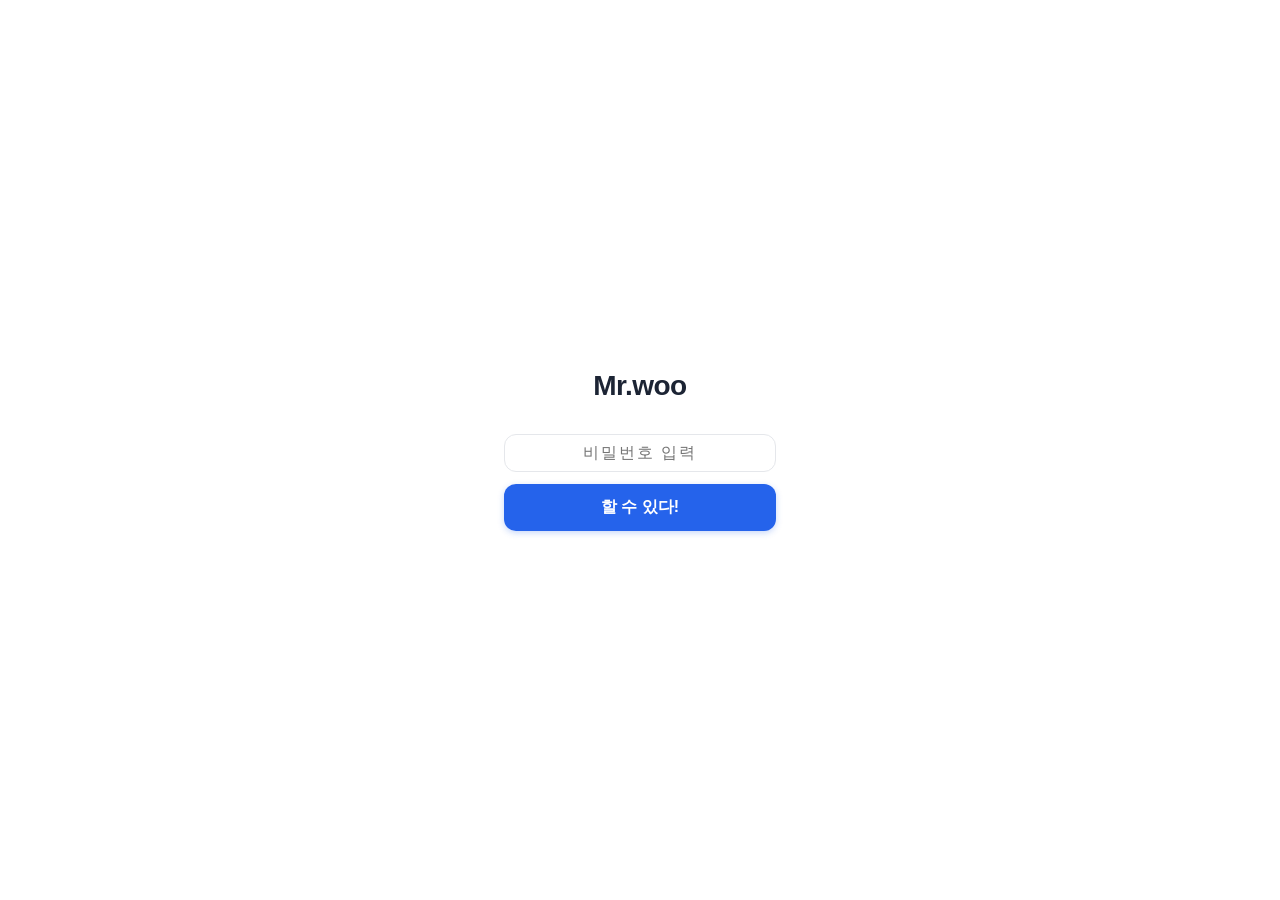
==== commit 39b61766: "Add files via upload" ====
--- a/index.html
+++ b/index.html
@@ -8,8 +8,8 @@
 <head>
 <meta charset="UTF-8">
 <meta name="viewport" content="width=device-width, initial-scale=1.0, viewport-fit=cover">
-<title>BPW — BlogSpot 자동화 (v0.1.1-r9-gui-one-screen-fix2)</title>
-<link rel="stylesheet" href="./assets/css/style.css?v=r9-gui-one-screen-fix2">
+<title>BPW — BlogSpot 자동화 (v0.1.1-r9-gui-hard-reset-layout-fix1)</title>
+<link rel="stylesheet" href="./assets/css/style.css?v=r9-gui-hard-reset-layout-fix1">
 </head>
 <body>
 <div id="app">
@@ -18,10 +18,10 @@
   <span id="sb-mode">Mock</span>
   <span id="sb-current-screen" style="color:#93c5fd;font-size:10px;"></span>
   <span id="sb-indicators" style="display:flex;gap:6px;align-items:center;cursor:pointer;" onclick="typeof showConnectionPanel==='function'&&showConnectionPanel()" title="연결 상태 보기">
-    <span id="sb-worker" title="Worker">⚪W</span>
-    <span id="sb-ai"     title="AI">⚪AI</span>
-    <span id="sb-blogger-ind" title="Blogger">⚪B</span>
-    <span id="sb-naver"  title="Naver">⚪N</span>
+    <span id="sb-worker" title="Worker"><span class="status-dot off"></span>W</span>
+    <span id="sb-ai"     title="AI"><span class="status-dot off"></span>AI</span>
+    <span id="sb-blogger-ind" title="Blogger"><span class="status-dot off"></span>B</span>
+    <span id="sb-naver"  title="Naver"><span class="status-dot off"></span>N</span>
   </span>
 </div>
 
@@ -33,7 +33,7 @@
     <h1>Mr.woo</h1>
     <input type="password" id="login-password" placeholder="비밀번호 입력" autocomplete="current-password">
     <div class="error-msg" id="login-error"></div>
-    <button class="btn btn-primary" id="login-btn" onclick="handleLogin()">🚀 할 수 있다!</button>
+    <button class="btn btn-primary" id="login-btn" onclick="handleLogin()">할 수 있다!</button>
   </div>
 </div>
 
@@ -42,12 +42,12 @@
      ========================================= -->
 <div class="screen" id="screen-dashboard">
   <div class="topbar" style="margin:-10px -12px 8px -12px;">
-    <h1>BPW <small style="font-size:12px;font-weight:500;color:#6b7280;">v0.1.1-r9-gui-one-screen-fix2</small></h1>
+    <h1>BPW <small style="font-size:12px;font-weight:500;color:#6b7280;">v0.1.1-r9-gui-hard-reset-layout-fix1</small></h1>
     <span class="badge mock" id="dash-mode-badge">Mock 모드</span>
   </div>
 
   <div class="card" style="padding:8px 12px;margin-top:0;">
-    <h2 style="margin-bottom:0;">📋 현재 상태</h2>
+    <h2 style="margin-bottom:0;">현재 상태</h2>
     <div class="compact-row" style="padding:5px 0;">
       <span class="cr-label">키워드</span>
       <span class="cr-value" id="dash-current-keyword">없음</span>
@@ -78,22 +78,22 @@
   </div>
 
   <div class="card">
-    <h2>⚡ 다음 행동</h2>
+    <h2>다음 행동</h2>
     <div style="display:flex;flex-direction:column;gap:6px;">
       <button class="btn btn-primary" onclick="safeGoScreen('hotissue')" style="text-align:left;">
-        <div style="font-size:16px;display:inline;margin-right:6px;">🔥</div><b>1단계: 핫이슈 찾기</b>
+        <b>1단계: 핫이슈 찾기</b>
       </button>
       <button class="btn btn-secondary" onclick="safeGoScreen('autowrite')" style="text-align:left;">
-        <div style="font-size:16px;display:inline;margin-right:6px;">✍️</div><b>2단계: 글 자동 생성</b>
+        <b>2단계: 글 자동 생성</b>
       </button>
       <button class="btn btn-secondary" onclick="safeGoScreen('pubmgmt')" style="text-align:left;">
-        <div style="font-size:16px;display:inline;margin-right:6px;">🚀</div><b>3단계: Blogger 발행</b>
+        <b>3단계: Blogger 발행</b>
       </button>
     </div>
   </div>
 
   <div class="card">
-    <h2>📄 최근 생성 글</h2>
+    <h2>최근 생성 글</h2>
     <div id="dash-recent-list" class="compact-list compact-list-sm"><p class="small-sub">아직 저장된 글이 없습니다.</p></div>
   </div>
 </div>
@@ -102,22 +102,22 @@
      화면 3. 핫이슈 (screen-hotissue)
      ========================================= -->
 <div class="screen" id="screen-hotissue">
-  <div class="topbar" style="margin:-10px -12px 8px -12px;"><h1>🔥 핫이슈 검색</h1></div>
+  <div class="topbar" style="margin:-10px -12px 8px -12px;"><h1>핫이슈 검색</h1></div>
 
   <div class="card">
     <h2>키워드 입력</h2>
     <input type="text" id="hotissue-keyword" placeholder="예: 전기요금 누진세, 청년대출, AI 스마트폰" oninput="onHotissueKeywordInput()">
-    <button class="btn btn-primary" style="margin-top:10px;" onclick="handleHotissueSearch()">🔥 핫이슈 검색 시작</button>
+    <button class="btn btn-primary" style="margin-top:10px;" onclick="handleHotissueSearch()">핫이슈 검색 시작</button>
     <p class="hint">확장 키워드(전망·비교·혜택 등 10종)로 네이버를 검색해 핫이슈 점수를 분석합니다.<br>※ 최신순(sort=date) 검색은 r8 Worker 업데이트 예정</p>
   </div>
 
   <div class="card" id="hotissue-expand-card" style="display:none;">
-    <h2>🔍 확장 검색 키워드 (10개)</h2>
+    <h2>확장 검색 키워드 (10개)</h2>
     <div id="hotissue-expand-list" style="line-height:2;"></div>
   </div>
 
   <div class="card" id="hotissue-loading-card" style="display:none;text-align:center;padding:24px 16px;">
-    <p class="desc">🔍 핫이슈 분석 중...</p>
+    <p class="desc">핫이슈 분석 중...</p>
     <p class="small-sub">네이버 검색 + 확장 키워드 + 점수 계산 중입니다.</p>
   </div>
 
@@ -126,7 +126,7 @@
   <div id="hotissue-raw-area" style="display:none;">
     <div class="card">
       <div class="row-between">
-        <h2 style="margin:0;">📋 네이버 검색 원문</h2>
+        <h2 style="margin:0;">네이버 검색 원문</h2>
         <button class="btn btn-ghost" style="font-size:12px;" onclick="toggleRawResults()">접기 ▲</button>
       </div>
       <p class="small-sub" id="hotissue-raw-count" style="margin:6px 0;"></p>
@@ -140,7 +140,7 @@
      화면 4. 자동작성 (screen-autowrite) — 중복 ID 없는 유일한 생성 화면
      ========================================= -->
 <div class="screen" id="screen-autowrite">
-  <div class="topbar" style="margin:-10px -12px 6px -12px;"><h1>✍️ 자동작성</h1></div>
+  <div class="topbar" style="margin:-10px -12px 8px -12px;"><h1>자동작성</h1></div>
 
   <!-- 키워드 -->
   <div class="card" style="padding:8px 12px;">
@@ -155,15 +155,15 @@
     <div class="mode-select-group" id="mode-select-group">
       <label class="mode-option" data-mode="fast">
         <input type="radio" name="generation-mode" value="fast">
-        <div><div class="mode-title">⚡ 빠른</div><div class="mode-desc">800~1000자</div></div>
+        <div><div class="mode-title">빠른</div><div class="mode-desc">800~1000자</div></div>
       </label>
       <label class="mode-option selected" data-mode="normal">
         <input type="radio" name="generation-mode" value="normal" checked>
-        <div><div class="mode-title">📘 일반</div><div class="mode-desc">1200~1500자</div></div>
+        <div><div class="mode-title">일반</div><div class="mode-desc">1200~1500자</div></div>
       </label>
       <label class="mode-option" data-mode="advanced">
         <input type="radio" name="generation-mode" value="advanced">
-        <div><div class="mode-title">🏆 고급</div><div class="mode-desc">2000자+</div></div>
+        <div><div class="mode-title">고급</div><div class="mode-desc">2000자+</div></div>
       </label>
     </div>
   </div>
@@ -171,29 +171,31 @@
   <!-- 글쓰기 옵션 / 글 재료 — compact row, 바텀시트로 열림 -->
   <div class="card" style="padding:2px 12px;">
     <div class="settings-menu-row" onclick="toggleWriteOptions()">
-      <span class="smr-icon">✏️</span><span class="smr-label">글쓰기 옵션</span><span class="smr-arrow">›</span>
+      <span class="smr-icon">옵</span><span class="smr-label">글쓰기 옵션</span><span class="smr-arrow">›</span>
     </div>
     <div class="settings-menu-row" style="border-bottom:none;" onclick="toggleMaterialOptions()">
-      <span class="smr-icon">🧩</span><span class="smr-label">글 재료 (선택)</span><span class="smr-arrow">›</span>
+      <span class="smr-icon">재</span><span class="smr-label">글 재료 (선택)</span><span class="smr-arrow">›</span>
     </div>
   </div>
 
   <!-- 생성 실행 -->
   <div class="card" style="padding:8px 12px;">
-    <button class="btn btn-primary" id="btn-generate-post" onclick="handleGeneratePostFromAutowrite()" style="font-size:14.5px;padding:11px;">✍️ 글 자동 생성 시작</button>
-    <button class="btn btn-ghost" id="btn-cancel-generate" style="display:none;margin-top:6px;" onclick="handleCancelGeneration()">생성 취소</button>
-    <div class="progress-box" id="generate-progress-box">
-      <div class="progress-text" id="generate-progress-text">준비 중...</div>
-      <div class="progress-sub">완료까지 20~60초 정도 걸릴 수 있습니다.</div>
-    </div>
-    <p class="hint" id="editor-worker-mode-hint" style="display:none;color:#d97706;">⚠️ Worker 연결 테스트를 먼저 해주세요. Mock 모드로 진행됩니다.</p>
+    <button class="btn btn-primary" id="btn-generate-post" onclick="handleGeneratePostFromAutowrite()" style="font-size:14.5px;padding:11px;">글 자동 생성 시작</button>
+    <p class="hint" id="editor-worker-mode-hint" style="display:none;color:#d97706;">Worker 연결 테스트를 먼저 해주세요. Mock 모드로 진행됩니다.</p>
+  </div>
+
+  <!-- r9-gui-popup-layout-fix: 생성 중 진행 상태 — 화면을 밀지 않는 중앙 오버레이로 표시 (position:fixed는 style.css) -->
+  <div class="progress-box" id="generate-progress-box">
+    <div class="progress-text" id="generate-progress-text">준비 중...</div>
+    <div class="progress-sub">완료까지 20~60초 정도 걸릴 수 있습니다.</div>
+    <button class="btn btn-ghost" id="btn-cancel-generate" style="display:none;margin-top:10px;" onclick="handleCancelGeneration()">생성 취소</button>
   </div>
 
   <!-- AI 실패 compact alert -->
   <div class="card" id="autowrite-ai-fail-card" style="display:none;border:1.5px solid #fecaca;background:#fef2f2;padding:8px 12px;">
     <div class="row-between" style="align-items:flex-start;gap:8px;">
       <div style="flex:1;min-width:0;">
-        <b style="color:#991b1b;font-size:12.5px;">⚠️ AI 생성 실패 / Worker 설정 필요</b>
+        <b style="color:#991b1b;font-size:12.5px;">AI 생성 실패 / Worker 설정 필요</b>
         <p class="small-sub" id="autowrite-ai-fail-reason" style="color:#7f1d1d;margin:2px 0 0;font-size:11px;"></p>
       </div>
       <button class="btn btn-secondary" style="min-height:30px;font-size:11px;padding:0 10px;margin:0;flex-shrink:0;" onclick="safeGoScreen('settings')">설정</button>
@@ -203,51 +205,41 @@
   <!-- 생성 결과 compact summary -->
   <div class="card" id="editor-result-card" style="display:none;padding:8px 12px;">
     <div class="row-between" style="margin-bottom:4px;">
-      <h2 style="margin:0;font-size:12.5px;">📄 생성된 글</h2>
+      <h2 style="margin:0;font-size:12.5px;">생성된 글</h2>
       <span class="badge mock" id="editor-source-badge">Mock</span>
     </div>
     <p id="editor-title-preview" style="font-weight:700;font-size:13px;line-height:1.4;margin:0 0 2px;overflow:hidden;text-overflow:ellipsis;white-space:nowrap;"></p>
     <p class="hint" id="editor-fallback-notice" style="display:none;color:#dc2626;margin-bottom:4px;font-size:11px;"></p>
 
-    <div class="settings-menu-row" style="border-bottom:none;padding:3px 0;min-height:auto;" onclick="toggleAutowriteResultMeta()">
-      <span class="smr-label" style="font-size:11.5px;color:#6b7280;font-weight:600;">메타 설명 / 라벨 보기</span>
-      <span class="smr-arrow" id="autowrite-result-meta-arrow">▼</span>
-    </div>
-    <div id="autowrite-result-meta" class="compact-list compact-list-sm" style="background:#f8fafc;border-radius:10px;padding:8px 10px;margin-bottom:6px;display:none;">
-      <div class="row-between small-sub" style="margin-bottom:2px;"><span>메타 설명</span></div>
-      <p id="autowrite-meta-preview" class="small-sub" style="margin:0;font-size:11px;"></p>
-      <div class="row-between small-sub" style="margin-top:6px;margin-bottom:2px;"><span>라벨</span></div>
-      <p id="autowrite-labels-preview" class="small-sub" style="margin:0;font-size:11px;"></p>
+    <div class="settings-menu-row" style="border-bottom:none;padding:3px 0;min-height:auto;" onclick="showAutowriteDetailSheet()">
+      <span class="smr-label" style="font-size:11.5px;color:#6b7280;font-weight:600;">생성된 글 상세 (메타/라벨)</span>
+      <span class="smr-arrow">›</span>
     </div>
 
     <div style="display:flex;gap:6px;">
-      <button class="btn btn-secondary" style="flex:1;min-height:36px;font-size:11.5px;margin-top:0;" onclick="goScreen('preview')">🔍 미리보기</button>
-      <button class="btn btn-secondary" style="flex:1;min-height:36px;font-size:11.5px;margin-top:0;" onclick="runQualityCheckAndShow()">📊 품질검수</button>
-      <button class="btn btn-primary"   style="flex:1;min-height:36px;font-size:11.5px;margin-top:0;" onclick="safeGoScreen('pubmgmt')">🚀 발행</button>
+      <button class="btn btn-secondary" style="flex:1;min-height:36px;font-size:11.5px;margin-top:0;" onclick="goScreen('preview')">미리보기</button>
+      <button class="btn btn-secondary" style="flex:1;min-height:36px;font-size:11.5px;margin-top:0;" onclick="runQualityCheckAndShow()">품질검수</button>
+      <button class="btn btn-primary"   style="flex:1;min-height:36px;font-size:11.5px;margin-top:0;" onclick="hardResetUI();safeGoScreen('pubmgmt')">발행</button>
     </div>
   </div>
 
   <!-- 품질점수 compact summary -->
   <div id="quality-result-card" style="display:none;padding:8px 12px;" class="card">
+    <button class="close-x-btn" style="position:absolute;top:8px;right:8px;" onclick="closeQualityResultCard()" aria-label="닫기">✕</button>
     <div class="row-between" style="margin-bottom:4px;">
-      <h2 style="margin:0;font-size:12.5px;">📊 품질 점수</h2>
+      <h2 style="margin:0;font-size:12.5px;">품질 점수</h2>
       <div class="score-circle" id="quality-score-circle" style="width:36px;height:36px;font-size:11px;font-weight:800;display:flex;align-items:center;justify-content:center;border-radius:50%;background:#2563eb;color:#fff;margin:0;">0점</div>
     </div>
     <p class="small-sub" id="quality-score-msg" style="margin-bottom:6px;font-size:11.5px;"></p>
 
     <div style="display:flex;gap:6px;">
-      <button class="btn btn-secondary" style="flex:1;min-height:34px;font-size:11.5px;margin-top:0;background:#f0fdf4;border:1.5px solid #bbf7d0;color:#16a34a;" onclick="runAutoRepair()">🔧 자동 보완</button>
+      <button class="btn btn-secondary" style="flex:1;min-height:34px;font-size:11.5px;margin-top:0;background:#f0fdf4;border:1.5px solid #bbf7d0;color:#16a34a;" onclick="runAutoRepair()">자동 보완</button>
       <button class="btn btn-ghost" style="flex:1;min-height:34px;font-size:11.5px;margin-top:0;" onclick="runQualityCheckAndShow()">다시 검사</button>
     </div>
 
     <div id="quality-gap-list" class="compact-list" style="margin-top:6px;"></div>
 
-    <div style="margin-top:6px;">
-      <button class="btn btn-ghost" style="font-size:11px;min-height:30px;margin-top:0;" onclick="toggleQualityDetail()">세부 항목 보기 ▼</button>
-      <div id="quality-checklist" class="compact-list" style="display:none;margin-top:6px;"></div>
-    </div>
-
-    <button class="btn btn-primary" style="margin-top:6px;min-height:36px;font-size:12px;" onclick="safeGoScreen('pubmgmt')">🚀 발행관리로 이동</button>
+    <button class="btn btn-primary" style="margin-top:6px;min-height:36px;font-size:12px;" onclick="hardResetUI();safeGoScreen('pubmgmt')">발행관리로 이동</button>
   </div>
 </div>
 
@@ -255,27 +247,12 @@
      화면 5. 발행관리 (screen-pubmgmt)
      ========================================= -->
 <div class="screen" id="screen-pubmgmt">
-  <div class="topbar" style="margin:-10px -12px 6px -12px;"><h1>🚀 발행관리</h1></div>
-
-  <!-- Blogger 연결 — compact row -->
-  <div class="card" style="padding:6px 12px;">
-    <div class="row-between" style="min-height:32px;">
-      <span style="font-size:12.5px;font-weight:700;display:flex;align-items:center;gap:6px;">🔗 Blogger 연결
-        <span class="badge" id="pubmgmt-blogger-status" style="margin:0;">미연결</span>
-      </span>
-      <button class="btn btn-secondary" style="min-height:30px;font-size:11px;padding:0 10px;margin:0;flex-shrink:0;" onclick="handleBloggerConnectFromPubmgmt()">확인</button>
-    </div>
-    <div id="pubmgmt-fail-box" style="display:none;margin-top:6px;padding:8px 10px;background:#fef2f2;border-radius:10px;border:1px solid #fecaca;">
-      <p style="margin:0 0 4px;font-size:11.5px;font-weight:700;color:#991b1b;">⚠️ 연결 실패 원인</p>
-      <p id="pubmgmt-fail-reason" style="margin:0;font-size:11.5px;color:#7f1d1d;line-height:1.5;"></p>
-    </div>
-    <p id="pubmgmt-blogger-blog-name" class="small-sub" style="display:none;margin-top:4px;color:#16a34a;font-size:11.5px;"></p>
-  </div>
+  <div class="topbar" style="margin:-10px -12px 8px -12px;"><h1>발행관리</h1></div>
 
   <!-- 글 없음 안내 -->
   <div class="card" id="pubmgmt-empty-card" style="padding:8px 12px;">
     <p class="small-sub">생성된 글이 없습니다. 자동작성 탭에서 먼저 글을 만들어주세요.</p>
-    <button class="btn btn-secondary" style="margin-top:6px;" onclick="safeGoScreen('autowrite')">✍️ 자동작성으로 이동</button>
+    <button class="btn btn-secondary" style="margin-top:6px;" onclick="safeGoScreen('autowrite')">자동작성으로 이동</button>
   </div>
 
   <!-- 글 있을 때 -->
@@ -284,47 +261,40 @@
     <!-- 현재 글 요약 -->
     <div class="card" style="padding:8px 12px;">
       <div class="row-between" style="margin-bottom:4px;">
-        <h2 style="margin:0;font-size:12.5px;">📄 현재 글</h2>
-        <button class="btn btn-ghost" style="min-height:26px;font-size:11px;padding:0 8px;margin:0;" onclick="goScreen('preview')">🔍 미리보기</button>
+        <h2 style="margin:0;font-size:12.5px;">현재 글</h2>
+        <button class="btn btn-ghost" style="min-height:26px;font-size:11px;padding:0 8px;margin:0;" onclick="goScreen('preview')">미리보기</button>
       </div>
       <p id="pubmgmt-title" style="font-weight:700;font-size:13px;line-height:1.4;margin:0 0 3px;overflow:hidden;text-overflow:ellipsis;white-space:nowrap;"></p>
       <div class="row-between small-sub">
         <span>품질점수</span><b id="pubmgmt-score">—</b>
       </div>
+      <div class="row-between small-sub" style="margin-top:2px;">
+        <span>Blogger</span><span id="pubmgmt-blogger-status" class="badge">미연결</span>
+      </div>
+      <p id="pubmgmt-blogger-blog-name" class="hint" style="display:none;margin-top:2px;"></p>
+      <div id="pubmgmt-fail-box" style="display:none;margin-top:2px;">
+        <p id="pubmgmt-fail-reason" class="hint" style="color:#dc2626;"></p>
+      </div>
       <p id="pubmgmt-score-info" class="hint" style="margin-top:2px;"></p>
+      <div class="row-between small-sub" style="margin-top:2px;">
+        <span>최근 저장</span><span id="pubmgmt-last-save-summary">아직 없음</span>
+      </div>
     </div>
 
     <!-- Blogger 발행 -->
     <div class="card" style="padding:8px 12px;">
-      <h2 style="font-size:12.5px;">💾 Blogger 발행</h2>
-      <button class="btn btn-disabled" id="btn-draft-save" onclick="handleSaveDraft()" style="margin-bottom:5px;margin-top:0;min-height:40px;font-size:13px;">💾 임시저장 (50점 이상)</button>
-      <label style="margin-top:6px;display:block;font-size:11.5px;">예약 날짜 / 시간</label>
-      <div class="field-row">
-        <div><input type="date" id="schedule-date"></div>
-        <div><input type="time" id="schedule-time"></div>
-      </div>
-      <button class="btn btn-disabled" id="btn-schedule-save" onclick="handleSchedule()" style="min-height:40px;font-size:13px;">📅 예약발행 (70점 이상)</button>
-    </div>
-
-    <!-- 저장 결과 -->
-    <div class="card" id="pubmgmt-save-result" style="display:none;padding:8px 12px;">
-      <h2 style="font-size:12.5px;">📋 저장 결과</h2>
-      <div id="pubmgmt-save-result-content"></div>
-    </div>
-
-    <!-- 발행 전 체크 / 수동 복사 / 목록 — compact row 모음, 전부 바텀시트 -->
+      <h2 style="font-size:12.5px;">Blogger 발행</h2>
+      <button class="btn btn-disabled" id="btn-draft-save" onclick="handlePubmgmtDraftClick()" style="margin-bottom:5px;margin-top:0;min-height:40px;font-size:13px;">임시저장 (50점 이상)</button>
+      <button class="btn btn-disabled" id="btn-schedule-save" onclick="handlePubmgmtScheduleTrigger()" style="min-height:40px;font-size:13px;">예약발행 (70점 이상)</button>
+    </div>
+
+    <!-- 발행 전 체크 / 기타 메뉴(수동 복사·Blogger 글 목록·최근 생성 글은 기타 메뉴 바텀시트 안에서 연다) -->
     <div class="card" style="padding:2px 12px;">
       <div class="settings-menu-row" onclick="showPubmgmtChecklistSheet()">
-        <span class="smr-icon">✅</span><span class="smr-label">발행 전 체크 보기</span><span class="smr-arrow">›</span>
-      </div>
-      <div class="settings-menu-row" onclick="toggleManualCopy()">
-        <span class="smr-icon">📋</span><span class="smr-label">수동 복사 (보조)</span><span class="smr-arrow">›</span>
-      </div>
-      <div class="settings-menu-row" onclick="showBloggerListSheet()">
-        <span class="smr-icon">📚</span><span class="smr-label">Blogger 글 목록</span><span class="smr-arrow">›</span>
-      </div>
-      <div class="settings-menu-row" style="border-bottom:none;" onclick="showRecentPostsSheet()">
-        <span class="smr-icon">🕑</span><span class="smr-label">최근 생성 글</span><span class="smr-arrow">›</span>
+        <span class="smr-icon">체</span><span class="smr-label">발행 전 체크 보기</span><span class="smr-arrow">›</span>
+      </div>
+      <div class="settings-menu-row" style="border-bottom:none;" onclick="showPubmgmtMoreMenuSheet()">
+        <span class="smr-icon">메</span><span class="smr-label">기타 메뉴</span><span class="smr-arrow">›</span>
       </div>
     </div>
   </div><!-- /pubmgmt-content-area -->
@@ -334,74 +304,40 @@
      화면 6. 설정 (logout 포함)
      ========================================= -->
 <div class="screen" id="screen-settings">
-  <div class="topbar" style="margin:-10px -12px 8px -12px;"><h1>⚙️ 설정</h1></div>
+  <div class="topbar" style="margin:-10px -12px 8px -12px;"><h1>설정</h1></div>
 
   <div class="card" style="padding:2px 12px;">
     <!-- 1. 연결 설정 -->
-    <div class="settings-menu-row" onclick="toggleSettingsSection('set-sec-connection')">
-      <span class="smr-icon">🔌</span><span class="smr-label">연결 설정</span>
+    <div class="settings-menu-row" onclick="showConnectionSettingsSheet()">
+      <span class="smr-icon">연</span><span class="smr-label">연결 설정</span>
       <span class="smr-value" id="settings-connection-summary">미확인</span>
-      <span class="smr-arrow" id="set-sec-connection-arrow">▼</span>
-    </div>
-    <div id="set-sec-connection" class="compact-list compact-list-lg" style="display:none;padding:4px 2px 10px;">
-      <input type="text" id="setting-worker-url" placeholder="https://your-worker.workers.dev" style="font-size:12px;">
-      <div style="display:flex;gap:6px;margin-top:6px;">
-        <button class="btn btn-primary" style="flex:1;min-height:38px;font-size:13px;" onclick="saveWorkerUrl()">URL 저장</button>
-        <button class="btn btn-secondary" style="flex:1;min-height:38px;font-size:13px;" onclick="handleWorkerConnectionTest()">연결 테스트</button>
-      </div>
-      <p class="hint" id="worker-saved-hint" style="display:none;color:#16a34a;">저장되었습니다 ✅</p>
-      <p class="hint" id="settings-worker-mode-hint" style="display:none;color:#d97706;">⚠️ 연결 테스트를 해주세요.</p>
-      <div style="margin-top:8px;display:flex;flex-direction:column;gap:2px;">
-        <div class="row-between small-sub"><span>연결 상태</span><span id="worker-status-badge" class="badge">미확인</span></div>
-        <div class="row-between small-sub"><span>동작 모드</span><span id="worker-status-mode">Mock 모드</span></div>
-        <div class="row-between small-sub"><span>마지막 테스트</span><span id="worker-status-last-checked">없음</span></div>
-        <div class="row-between small-sub"><span>URL</span><b id="worker-status-url" style="font-size:11px;word-break:break-all;text-align:right;max-width:60%;">(미입력)</b></div>
-        <div class="row-between small-sub" style="display:none;"><span>로그인</span><span id="login-mode-info">Worker /auth/login</span></div>
-      </div>
+      <span class="smr-arrow">›</span>
     </div>
 
     <!-- 2. 글쓰기 기본값 (금지어) -->
-    <div class="settings-menu-row" onclick="toggleSettingsSection('set-sec-writing')">
-      <span class="smr-icon">✍️</span><span class="smr-label">글쓰기 기본값</span>
+    <div class="settings-menu-row" onclick="showWritingDefaultsSheet()">
+      <span class="smr-icon">글</span><span class="smr-label">글쓰기 기본값</span>
       <span class="smr-value">금지어 목록</span>
-      <span class="smr-arrow" id="set-sec-writing-arrow">▼</span>
-    </div>
-    <div id="set-sec-writing" class="compact-list compact-list-lg" style="display:none;padding:4px 2px 10px;">
-      <p class="desc" style="margin-top:0;">쉼표(,)로 구분해서 입력하세요. 품질검수 시 이 단어들이 포함되어 있으면 감점됩니다.</p>
-      <textarea id="setting-banned-words" placeholder="예: 100% 효과, 무조건 보장"></textarea>
-      <button class="btn btn-secondary" onclick="saveBannedWords()">저장하기</button>
-      <p class="hint">글쓴이 느낌 · 작성 톤 · 이모티콘 사용은 자동작성 화면의 "✏️ 글쓰기 옵션"에서 설정합니다.</p>
+      <span class="smr-arrow">›</span>
     </div>
 
     <!-- 3. 발행 설정 -->
-    <div class="settings-menu-row" onclick="toggleSettingsSection('set-sec-publish')">
-      <span class="smr-icon">🚀</span><span class="smr-label">발행 설정</span>
+    <div class="settings-menu-row" onclick="showPublishSettingsSheet()">
+      <span class="smr-icon">발</span><span class="smr-label">발행 설정</span>
       <span class="smr-value">하루 저장/예약 제한</span>
-      <span class="smr-arrow" id="set-sec-publish-arrow">▼</span>
-    </div>
-    <div id="set-sec-publish" class="compact-list compact-list-lg" style="display:none;padding:4px 2px 10px;">
-      <label style="margin-top:0;">최대 건수 (1~10)</label>
-      <input type="number" id="setting-daily-limit" min="1" max="10" value="3">
-      <button class="btn btn-secondary" onclick="saveDailyLimitSetting()">하루 제한 저장</button>
-      <p class="hint">초기 운영 권장: 하루 3~5건</p>
+      <span class="smr-arrow">›</span>
     </div>
 
     <!-- 4. 데이터 관리 -->
-    <div class="settings-menu-row" onclick="toggleSettingsSection('set-sec-data')">
-      <span class="smr-icon">🧹</span><span class="smr-label">데이터 관리</span>
+    <div class="settings-menu-row" onclick="showDataManagementSheet()">
+      <span class="smr-icon">데</span><span class="smr-label">데이터 관리</span>
       <span class="smr-value">앱 정보 · 초기화</span>
-      <span class="smr-arrow" id="set-sec-data-arrow">▼</span>
-    </div>
-    <div id="set-sec-data" class="compact-list compact-list-lg" style="display:none;padding:4px 2px 10px;">
-      <div class="row-between small-sub"><span>앱</span><span>v0.1.1-r9-gui-one-screen-fix2</span></div>
-      <div class="row-between small-sub"><span>Worker</span><span id="settings-worker-version">—</span></div>
-      <div class="row-between small-sub"><span>AI</span><span id="settings-ai-provider">—</span></div>
-      <button class="btn btn-danger" style="margin-top:10px;" onclick="resetAllData()">전체 초기화</button>
+      <span class="smr-arrow">›</span>
     </div>
 
     <!-- 5. 계정/로그아웃 -->
-    <div class="settings-menu-row" onclick="handleLogout()" style="border-bottom:none;">
-      <span class="smr-icon">🚪</span><span class="smr-label" style="color:#dc2626;">계정/로그아웃</span>
+    <div class="settings-menu-row" onclick="showAccountLogoutSheet()" style="border-bottom:none;">
+      <span class="smr-icon">계</span><span class="smr-label" style="color:#dc2626;">계정/로그아웃</span>
       <span class="smr-arrow">›</span>
     </div>
   </div>
@@ -415,12 +351,12 @@
      ========================================= -->
 <div class="screen" id="screen-preview">
   <div class="topbar preview-topbar" style="margin:-10px -12px 8px -12px;">
-    <h1>👀 미리보기</h1>
+    <h1>미리보기</h1>
     <button class="close-x-btn" onclick="closePreview()" aria-label="닫기">✕</button>
   </div>
   <div id="preview-empty"><p class="small-sub">아직 생성된 글이 없습니다.</p></div>
   <div class="preview-box" id="preview-content" style="display:none;"></div>
-  <button class="btn btn-primary" id="preview-to-blogger-btn" style="display:none;" onclick="safeGoScreen('pubmgmt')">🚀 발행관리로 이동</button>
+  <button class="btn btn-primary" id="preview-to-blogger-btn" style="display:none;" onclick="safeGoScreen('pubmgmt')">발행관리로 이동</button>
   <button class="btn btn-ghost" id="preview-close-btn" style="display:none;" onclick="closePreview()">닫기</button>
 </div>
 
@@ -434,32 +370,49 @@
 
 <!-- 하단 탭바 — 5탭 (아웃 제거, 설정 화면 안으로) -->
 <div class="tabbar" id="tabbar" style="display:none;">
-  <button class="tab-item" data-tab="dashboard"  onclick="safeGoScreen('dashboard')"><span class="icon">🏠</span>홈</button>
-  <button class="tab-item" data-tab="hotissue"   onclick="safeGoScreen('hotissue')"><span class="icon">🔥</span>핫이슈</button>
-  <button class="tab-item" data-tab="autowrite"  onclick="safeGoScreen('autowrite')"><span class="icon">✍️</span>자동작성</button>
-  <button class="tab-item" data-tab="pubmgmt"    onclick="safeGoScreen('pubmgmt')"><span class="icon">🚀</span>발행관리</button>
-  <button class="tab-item" data-tab="settings"   onclick="safeGoScreen('settings')"><span class="icon">⚙️</span>설정</button>
+  <button class="tab-item" data-tab="dashboard"  onclick="safeGoScreen('dashboard')">
+    <span class="tab-icon"><svg viewBox="0 0 24 24" fill="none" stroke="currentColor" stroke-width="2" stroke-linecap="round" stroke-linejoin="round"><path d="M4 12L12 5l8 7"/><path d="M6 10.5V19a1 1 0 0 0 1 1h3v-5h4v5h3a1 1 0 0 0 1-1v-8.5"/></svg></span>
+    <span class="tab-text">홈</span>
+  </button>
+  <button class="tab-item" data-tab="hotissue"   onclick="safeGoScreen('hotissue')">
+    <span class="tab-icon"><svg viewBox="0 0 24 24" fill="none" stroke="currentColor" stroke-width="2" stroke-linecap="round" stroke-linejoin="round"><path d="M12 3c2 3 1 4-.5 5.5S9 11 9 13a3 3 0 0 0 6 0c0-1-.5-1.5-.5-1.5s1.5 1 1.5 3.5a4 4 0 0 1-8 0c0-4 4-5 4-9z"/></svg></span>
+    <span class="tab-text">핫이슈</span>
+  </button>
+  <button class="tab-item" data-tab="autowrite"  onclick="safeGoScreen('autowrite')">
+    <span class="tab-icon"><svg viewBox="0 0 24 24" fill="none" stroke="currentColor" stroke-width="2" stroke-linecap="round" stroke-linejoin="round"><path d="M4 20l1-4L16 5l3 3L8 19l-4 1z"/><path d="M14 7l3 3"/></svg></span>
+    <span class="tab-text">자동작성</span>
+  </button>
+  <button class="tab-item" data-tab="pubmgmt"    onclick="safeGoScreen('pubmgmt')">
+    <span class="tab-icon"><svg viewBox="0 0 24 24" fill="none" stroke="currentColor" stroke-width="2" stroke-linecap="round" stroke-linejoin="round"><path d="M12 19V6"/><path d="M6 11l6-6 6 6"/><path d="M5 19h14"/></svg></span>
+    <span class="tab-text">발행관리</span>
+  </button>
+  <button class="tab-item" data-tab="settings"   onclick="safeGoScreen('settings')">
+    <span class="tab-icon"><svg viewBox="0 0 24 24" fill="none" stroke="currentColor" stroke-width="2" stroke-linecap="round" stroke-linejoin="round"><circle cx="12" cy="12" r="3.2"/><path d="M12 3v2.4M12 18.6V21M21 12h-2.4M5.4 12H3M18.4 5.6l-1.7 1.7M7.3 16.7l-1.7 1.7M18.4 18.4l-1.7-1.7M7.3 7.3 5.6 5.6"/></svg></span>
+    <span class="tab-text">설정</span>
+  </button>
 </div>
 
 <div class="toast" id="toast"></div>
+<!-- r9-gui-popup-layout-fix: 생성 진행/품질점수 상세/메타·라벨 팝업 공통 배경 -->
+<div id="popup-overlay-backdrop"></div>
 <!-- r8: 바텀시트 공통 (dismiss 가능) -->
 <div id="bottom-sheet-overlay" style="display:none;position:fixed;inset:0;background:rgba(0,0,0,0.35);z-index:300;" onclick="uiCloseBottomSheet()"></div>
-<div id="bottom-sheet" style="display:none;position:fixed;bottom:0;left:0;right:0;background:#fff;border-radius:20px 20px 0 0;padding:20px 16px 32px;z-index:301;max-height:80vh;overflow-y:auto;">
+<div id="bottom-sheet" style="display:none;position:fixed;bottom:0;left:0;right:0;background:#fff;border-radius:20px 20px 0 0;padding:20px 16px 32px;z-index:301;">
   <div style="width:40px;height:4px;background:#e5e7eb;border-radius:2px;margin:0 auto 16px;"></div>
   <div id="bottom-sheet-content"></div>
 </div>
 </div><!-- /app -->
 
-<script src="./assets/js/config.js?v=r9-gui-one-screen-fix2"></script>
-<script src="./assets/js/storage.js?v=r9-gui-one-screen-fix2"></script>
-<script src="./assets/js/ui.js?v=r9-gui-one-screen-fix2"></script>
-<script src="./assets/js/auth.js?v=r9-gui-one-screen-fix2"></script>
-<script src="./assets/js/editor.js?v=r9-gui-one-screen-fix2"></script>
-<script src="./assets/js/quality-check.js?v=r9-gui-one-screen-fix2"></script>
-<script src="./assets/js/hero-image.js?v=r9-gui-one-screen-fix2"></script>
-<script src="./assets/js/hotissue.js?v=r9-gui-one-screen-fix2"></script>
-<script src="./assets/js/blogger.js?v=r9-gui-one-screen-fix2"></script>
-<script src="./assets/js/api.js?v=r9-gui-one-screen-fix2"></script>
-<script src="./assets/js/app.js?v=r9-gui-one-screen-fix2"></script>
+<script src="./assets/js/config.js?v=r9-gui-hard-reset-layout-fix1"></script>
+<script src="./assets/js/storage.js?v=r9-gui-hard-reset-layout-fix1"></script>
+<script src="./assets/js/ui.js?v=r9-gui-hard-reset-layout-fix1"></script>
+<script src="./assets/js/auth.js?v=r9-gui-hard-reset-layout-fix1"></script>
+<script src="./assets/js/editor.js?v=r9-gui-hard-reset-layout-fix1"></script>
+<script src="./assets/js/quality-check.js?v=r9-gui-hard-reset-layout-fix1"></script>
+<script src="./assets/js/hero-image.js?v=r9-gui-hard-reset-layout-fix1"></script>
+<script src="./assets/js/hotissue.js?v=r9-gui-hard-reset-layout-fix1"></script>
+<script src="./assets/js/blogger.js?v=r9-gui-hard-reset-layout-fix1"></script>
+<script src="./assets/js/api.js?v=r9-gui-hard-reset-layout-fix1"></script>
+<script src="./assets/js/app.js?v=r9-gui-hard-reset-layout-fix1"></script>
 </body>
 </html>
--- a/assets/css/style.css
+++ b/assets/css/style.css
@@ -26,6 +26,7 @@
 html {
   overflow-x: hidden;
   width: 100%;
+  height: 100%;
 }
 body {
   overflow-x: hidden;
@@ -33,16 +34,15 @@
   max-width: 100%;
 }
 
-/* r8: 상단 상태바 (BPW r8 | 현재메뉴 | ⚪W ⚪AI ⚪B ⚪N) */
+/* r9-gui-one-screen-base: 상단 상태바 — 고정 오버레이 대신 flex 상단 행으로 배치 */
 #status-bar {
-  position: fixed;
-  top: 0; left: 0; right: 0;
+  flex: 0 0 auto;
   z-index: 200;
   background: #1e3a5f;
   color: #fff;
   font-size: 11px;
   font-weight: 600;
-  height: 48px;
+  height: 44px;
   display: flex;
   align-items: center;
   justify-content: space-between;
@@ -66,40 +66,51 @@
   color:var(--color-text);
   letter-spacing:-0.1px;
   width:100%; max-width:100%;
-  overflow-x:hidden;
+  /* r9-gui-layout-lock-fix: dvh는 iOS Safari 주소창 접힘/펼침마다 값이 바뀌어
+     화면이 위아래로 밀리는 원인이 됨. svh(가장 작은 뷰포트 기준)로 고정하여
+     주소창 상태와 무관하게 항상 동일한 높이를 유지한다. */
+  height:100svh; max-height:100svh;
+  overflow:hidden;
 }
 body.login-open{
   overflow:hidden;
-  height:100dvh;
+  height:100svh;
 }
 
 #app{
   width:100%; max-width:480px;
   margin:0 auto;
-  min-height:100vh;
+  height:100svh; max-height:100svh;
   display:flex; flex-direction:column;
   background:var(--color-bg);
-  overflow-x:hidden;
+  overflow:hidden;
   position:relative;
 }
 
 /* ============================================================
    화면 전환 — !important로 Safari 우선순위 확보
+   r9-gui-one-screen-fix1: screen 자체는 절대 스크롤되지 않는다.
+   (body 전체 스크롤 금지 + screen 자체 스크롤 금지 — 이중 고정)
+   내부의 긴 목록/결과만 .compact-list 영역에서 개별적으로 스크롤한다.
    ============================================================ */
 .screen{
   display:none !important;
   flex-direction:column;
-  /* 하단 tabbar + iPhone 홈바 여백 */
-  padding:18px 16px calc(var(--tabbar-h) + 44px + env(safe-area-inset-bottom)) 16px;
+  flex:1 1 auto;
+  min-height:0;
+  padding:12px 14px 12px 14px;
   animation:fadeIn .2s ease;
   width:100%; max-width:100%;
-  overflow-x:hidden;
-  min-height:100vh;
+  overflow:hidden;
 }
 .screen.active{
   display:flex !important;
 }
 @keyframes fadeIn{ from{opacity:0;transform:translateY(5px);} to{opacity:1;transform:translateY(0);} }
+
+/* r9-gui-popup-menu-fix3: .compact-list는 더 이상 내부 스크롤을 만들지 않는다.
+   긴 목록은 스크롤 대신 표시 항목 수 자체를 줄이는 방식(최대 3~5개)으로 처리한다. */
+.compact-list{ overscroll-behavior:contain; }
 
 /* ============================================================
    로그인 화면 — 100dvh 전체 중앙 고정, 패딩 없음
@@ -107,8 +118,8 @@
 #screen-login{
   /* 일반 .screen 패딩을 덮어씌움 */
   padding:0 !important;
-  height:100dvh !important;
-  min-height:100dvh !important;
+  height:100svh !important;
+  min-height:100svh !important;
   justify-content:center !important;
   align-items:center !important;
   overflow:hidden !important;
@@ -142,18 +153,17 @@
 }
 
 /* ============================================================
-   하단 탭바 — position:fixed, safe-area
+   하단 탭바 — r9-gui-one-screen-base: flex 하단 행으로 배치 (겹침 없음)
    ============================================================ */
 .tabbar{
-  position:fixed; bottom:0; left:0; right:0;
-  max-width:480px; margin:0 auto;
+  flex:0 0 auto;
   background:rgba(255,255,255,0.97);
   backdrop-filter:blur(10px);
   -webkit-backdrop-filter:blur(10px);
   border-top:1px solid var(--color-border);
   display:flex;
   overflow-x:auto;
-  z-index:9999;
+  z-index:50;
   /* iPhone 홈바 영역 확보 */
   padding-bottom:env(safe-area-inset-bottom);
   height:calc(var(--tabbar-h) + env(safe-area-inset-bottom));
@@ -165,7 +175,14 @@
   cursor:pointer; border:none; background:none; font-weight:600;
 }
 .tab-item.active{ color:var(--color-primary); font-weight:800; }
-.tab-item .icon{ font-size:18px; display:block; margin-bottom:2px; }
+.tab-item .tab-icon{
+  display:flex; align-items:center; justify-content:center;
+  margin:0 auto 2px;
+  color:#6b7280;
+}
+.tab-item .tab-icon svg{ width:21px; height:21px; display:block; }
+.tab-item.active .tab-icon{ color:var(--color-primary); }
+.tab-item .tab-text{ display:block; }
 
 
 
@@ -399,15 +416,18 @@
    r8-mobile-operation 추가 스타일
    ============================================================ */
 
-/* 상태바(48px) 공간 확보 — 로그인은 제외 */
-.screen { padding-top: 52px; }
-#screen-login { padding-top: 0; }
+/* r9-gui-one-screen-base: 상태바가 flex 상단 행이 되어 더 이상 콘텐츠를 가리지 않으므로
+   기존 상태바 여백 보정(padding-top)은 제거되었습니다. */
 
 /* 바텀시트 애니메이션 */
 #bottom-sheet {
   transition: transform 0.25s cubic-bezier(0.4,0,0.2,1);
   transform: translateY(100%);
-}
+  max-height: 88svh;
+  overflow: hidden;
+}
+/* r9-gui-popup-menu-fix4: 시트 내부 콘텐츠는 스크롤 대신 폰트/여백을 줄여서 한 화면에 담는다 */
+#bottom-sheet-content { max-height: calc(88svh - 56px); overflow: hidden; }
 #bottom-sheet.open {
   display: block !important;
   transform: translateY(0);
@@ -462,9 +482,8 @@
 .tabbar {
   padding-bottom: max(env(safe-area-inset-bottom), 6px);
 }
-.screen {
-  padding-bottom: calc(64px + max(env(safe-area-inset-bottom), 6px));
-}
+/* r9-gui-one-screen-base: 탭바가 flex 하단 행이 되어 더 이상 콘텐츠를 가리지 않으므로
+   기존 탭바 여백 보정(padding-bottom)은 제거되었습니다. */
 
 /* 발행관리 저장 결과 카드 */
 #pubmgmt-save-result {
@@ -505,7 +524,7 @@
 input[type="text"], input[type="password"], input[type="number"],
 input[type="date"], input[type="time"],
 select, textarea {
-  font-size: 14px;
+  font-size: 16px;
   padding: 9px 11px;
   width: 100%;
   box-sizing: border-box;
@@ -554,7 +573,7 @@
 }
 #screen-settings h2 { font-size: 13px; margin-bottom: 6px; }
 /* Worker URL 입력창 — 짧게 표시 */
-#setting-worker-url { font-size: 12px; }
+#setting-worker-url { font-size: 16px; }
 /* 설정 섹션 구분선 대신 카드 간격으로 */
 #screen-settings .card:last-child { margin-bottom: 0; }
 
@@ -631,7 +650,7 @@
 /* 발행관리 카드 추가 압축 */
 #screen-pubmgmt #pubmgmt-content-area > .card { margin-bottom: 7px; }
 #screen-pubmgmt .field-row { margin: 5px 0; }
-#screen-pubmgmt .field-row input { padding: 8px 10px; font-size: 13px; }
+#screen-pubmgmt .field-row input { padding: 8px 10px; font-size: 16px; }
 #pubmgmt-save-result h2 { font-size: 13px; margin-bottom: 6px; }
 #pubmgmt-save-result-content { font-size: 12px; line-height: 1.6; }
 
@@ -706,3 +725,170 @@
   min-width: 0;
 }
 #worker-status-url { max-width: 55%; }
+
+/* ============================================================
+   r9-gui-one-screen-fix1: screen 자체 스크롤 제거에 따른 전면 압축
+   ============================================================ */
+
+/* 카드 기본 패딩/여백 추가 축소 (screen 전체를 스크롤 없이 담기 위함) */
+.card { padding: 10px 12px; margin-bottom: 8px; }
+.card h2 { font-size: 13px; margin: 0 0 6px 0; }
+.screen > .card:last-child { margin-bottom: 0; }
+
+/* ── 홈: 현재 상태를 compact-row로, 카드 수를 최소화 ───────── */
+#screen-dashboard .card { padding: 10px 12px; margin-bottom: 7px; }
+#screen-dashboard .topbar { margin-bottom: 8px !important; }
+/* r9-gui-popup-menu-fix3: 품질검수 핵심 문제는 최대 3개까지만 노출 (quality-check.js 미수정, CSS로만 제한) */
+#quality-gap-list > div:nth-child(n+4) { display: none; }
+#screen-dashboard .btn[style*="text-align:left"] {
+  padding: 8px 12px !important;
+  min-height: 40px;
+}
+
+/* ── 자동작성: 생성 모드를 3열 컴팩트 그리드로, 각 카드 최소화 ── */
+#screen-autowrite .card { padding: 8px 12px; margin-bottom: 6px; }
+.mode-select-group {
+  display: grid;
+  grid-template-columns: repeat(3, 1fr);
+  gap: 6px;
+  margin-top: 4px;
+}
+.mode-option {
+  flex-direction: column;
+  align-items: center;
+  text-align: center;
+  padding: 6px 4px;
+  gap: 2px;
+}
+.mode-option input { display: none; }
+.mode-option .mode-title { font-size: 11px; line-height: 1.3; }
+.mode-option .mode-desc { font-size: 9.5px; margin-top: 0; }
+#autowrite-ai-fail-card { padding: 8px 12px; margin-bottom: 6px; }
+#autowrite-ai-fail-card h2 { font-size: 12.5px; margin-bottom: 3px; }
+#autowrite-ai-fail-card p { font-size: 11.5px; margin: 0 0 6px 0; }
+#autowrite-ai-fail-card .btn { min-height: 34px; font-size: 12px; margin-top: 0; }
+#autowrite-result-meta { padding: 6px 8px !important; }
+#quality-result-card, #editor-result-card { padding: 8px 12px; }
+/* r9-gui-popup-menu-fix1: 품질검수 상세 팝업 내부 스크롤 제거 (item 2) — max-height/overflow 삭제 */
+
+/* ── 핫이슈: 결과 목록만 내부 스크롤, screen 자체는 고정 ────── */
+#screen-hotissue .card { padding: 8px 12px; margin-bottom: 6px; }
+/* r9-gui-popup-menu-fix3: 핫이슈 확장 키워드/결과 요약 영역은 내부 스크롤 없이 자연스러운 높이로 표시 */
+/* r9-gui-popup-menu-fix3: 원문 상세는 스크롤 대신 각 3개까지만 노출 (hotissue.js 미수정, CSS로만 제한) */
+#hotissue-raw-blog div:nth-of-type(n+4), #hotissue-raw-web div:nth-of-type(n+4) { display: none; }
+
+/* ── 발행관리: 핵심만 표시, 목록류는 compact-list ───────────── */
+#screen-pubmgmt .card { padding: 8px 12px; margin-bottom: 6px; }
+/* r9-gui-popup-menu-fix1: 바텀시트 내부 스크롤 제거 (item 2) — 최근 5개 제한으로 대체 */
+/* r9-gui-popup-menu-fix3: 저장 결과는 성공/실패, 시간, 링크 정도만 표시해 스크롤 없이도 들어간다 */
+
+/* ── 설정: compact-row 메뉴 형태 ─────────────────────────────── */
+#screen-settings .card { padding: 8px 12px; margin-bottom: 6px; }
+.settings-menu-row {
+  display: flex; align-items: center; gap: 10px;
+  padding: 10px 2px; border-bottom: 1px solid #f1f5f9;
+  cursor: pointer; min-height: 40px;
+}
+.settings-menu-row:last-child { border-bottom: none; }
+.settings-menu-row .smr-icon {
+  display: flex; align-items: center; justify-content: center;
+  width: 22px; height: 22px; flex-shrink: 0;
+  border-radius: 6px; background: #eef1f5; color: #475569;
+  font-size: 11px; font-weight: 800;
+}
+.settings-menu-row .smr-label { flex: 1; font-weight: 700; font-size: 13px; color: #1c2434; }
+.settings-menu-row .smr-value { font-size: 11.5px; color: #6b7280; max-width: 45%; text-align: right; overflow: hidden; text-overflow: ellipsis; white-space: nowrap; }
+.settings-menu-row .smr-arrow { color: #9ca3af; font-size: 13px; flex-shrink: 0; }
+
+/* 목록/상세를 여는 공통 바텀시트 안에서 쓰는 폼 요소 컴팩트화 */
+#bottom-sheet input[type="text"],
+#bottom-sheet textarea,
+#bottom-sheet input[type="number"] { font-size: 16px; padding: 9px 11px; }
+#bottom-sheet .card { background: #f8fafc; }
+
+/* ============================================================
+   r9-gui-layout-lock-fix1: 자동작성/발행관리 화면 구성 자체를 축소
+   (스크롤 차단만으로는 부족 — 카드 수/높이를 실제로 줄임)
+   ============================================================ */
+
+/* screen 좌우/상하 여백 추가 축소 */
+.screen{ padding: 10px 12px 10px 12px; }
+
+/* 카드 사이 간격을 더 좁혀 화면 전체 높이를 절약 */
+.card{ margin-bottom: 6px; }
+.screen > .card:last-child,
+#pubmgmt-content-area > .card:last-child { margin-bottom: 0; }
+
+/* compact-row를 좁은 화면에서도 촘촘하게 (터치 영역은 38px 이상 유지) */
+.settings-menu-row{ padding: 7px 2px; min-height: 38px; }
+
+/* 자동작성: 생성모드/키워드/실행 카드 상하 여백 최소화 */
+#screen-autowrite .card{ padding: 7px 12px; margin-bottom: 6px; }
+#screen-autowrite .mode-select-group{ margin-top: 2px; }
+#screen-autowrite .btn{ margin-top: 0; }
+#screen-autowrite #btn-generate-post{ margin-top: 0; }
+#screen-autowrite #btn-cancel-generate{ margin-top: 6px; }
+
+/* 발행관리: 카드 상하 여백 최소화, 예약 필드 촘촘하게 */
+#screen-pubmgmt .card{ padding: 7px 12px; margin-bottom: 6px; }
+#screen-pubmgmt .field-row{ margin: 4px 0; }
+#screen-pubmgmt label{ margin-top: 4px; margin-bottom: 3px; }
+#screen-pubmgmt .btn{ margin-top: 0; }
+#screen-pubmgmt #btn-draft-save,
+#screen-pubmgmt #btn-schedule-save{ margin-top: 0; }
+
+/* 결과/상태 요약 텍스트는 한 줄로 말줄임 처리해 세로 공간 절약 */
+#pubmgmt-score-info{ overflow: hidden; text-overflow: ellipsis; display: -webkit-box; -webkit-line-clamp: 2; -webkit-box-orient: vertical; }
+
+/* ============================================================
+   r9-gui-popup-layout-fix: 인라인으로 쌓이던 상세 카드를
+   화면을 밀지 않는 중앙 고정 팝업으로 전환한다.
+   editor.js/quality-check.js가 하던 class 'active' / style.display
+   토글 방식은 그대로 두고, 위치·레이어만 오버레이로 바꾼다.
+   ============================================================ */
+
+/* 공통 팝업 배경 (app.js가 표시 여부에 맞춰 동기화) */
+#popup-overlay-backdrop{
+  display: none;
+  position: fixed;
+  inset: 0;
+  background: rgba(0,0,0,0.35);
+  z-index: 400;
+}
+
+/* 생성 중 진행 상태 — 중앙 오버레이 */
+.progress-box{
+  position: fixed;
+  left: 50%; top: 50%;
+  transform: translate(-50%, -50%);
+  width: calc(100% - 56px);
+  max-width: 360px;
+  z-index: 401;
+  box-shadow: 0 14px 36px rgba(0,0,0,0.22);
+  margin: 0;
+}
+
+/* 품질점수 상세 — 중앙 고정 팝업 (내부 스크롤 없음, item 2) */
+#quality-result-card{
+  position: fixed !important;
+  left: 50%; top: 50%;
+  transform: translate(-50%, -50%);
+  width: calc(100% - 48px);
+  max-width: 400px;
+  z-index: 401;
+  box-shadow: 0 14px 36px rgba(0,0,0,0.24);
+  margin: 0 !important;
+}
+
+/* r9-gui-popup-menu-fix3: 핫이슈 원문 상세 — 중앙 고정 팝업 (내부 스크롤 없음, item 5)
+   hotissue.js의 toggleRawResults()가 하던 style.display 토글은 그대로 두고 위치/레이어만 바꾼다. */
+#hotissue-raw-area{
+  position: fixed !important;
+  left: 50%; top: 50%;
+  transform: translate(-50%, -50%);
+  width: calc(100% - 48px);
+  max-width: 400px;
+  z-index: 401;
+  margin: 0 !important;
+}
+#hotissue-raw-area .card{ box-shadow: 0 14px 36px rgba(0,0,0,0.24); }
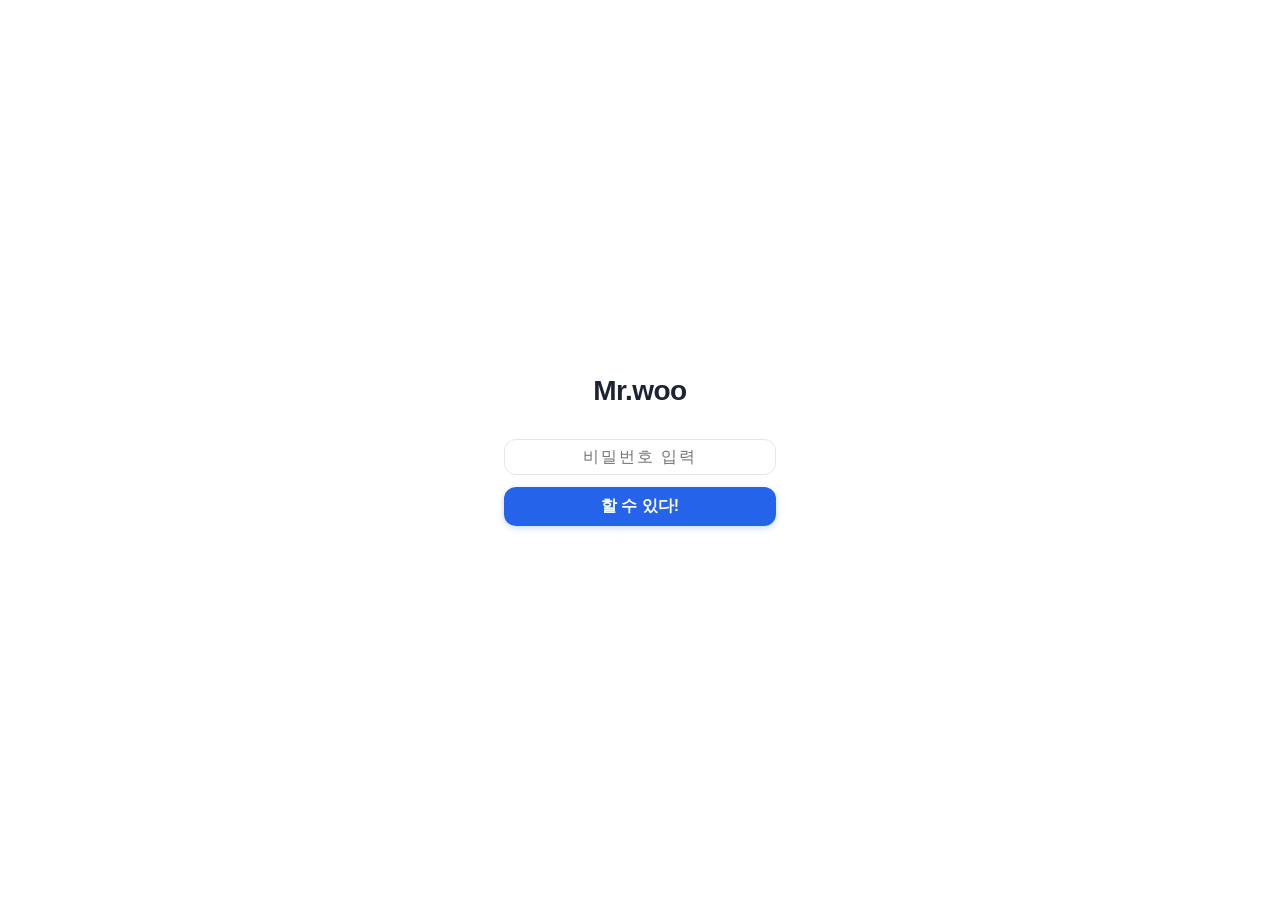
==== commit ab22a5ee: "Add files via upload" ====
--- a/index.html
+++ b/index.html
@@ -8,8 +8,8 @@
 <head>
 <meta charset="UTF-8">
 <meta name="viewport" content="width=device-width, initial-scale=1.0, viewport-fit=cover">
-<title>BPW — BlogSpot 자동화 (v0.1.1-r9-gui-hard-reset-layout-fix1)</title>
-<link rel="stylesheet" href="./assets/css/style.css?v=r9-gui-hard-reset-layout-fix1">
+<title>BPW — BlogSpot 자동화 (v0.1.1-r9-gui-mobile-inline-density-fix5)</title>
+<link rel="stylesheet" href="./assets/css/style.css?v=r9-gui-mobile-inline-density-fix5">
 </head>
 <body>
 <div id="app">
@@ -42,10 +42,27 @@
      ========================================= -->
 <div class="screen" id="screen-dashboard">
   <div class="topbar" style="margin:-10px -12px 8px -12px;">
-    <h1>BPW <small style="font-size:12px;font-weight:500;color:#6b7280;">v0.1.1-r9-gui-hard-reset-layout-fix1</small></h1>
+    <h1>BPW <small style="font-size:12px;font-weight:500;color:#6b7280;">v0.1.1-r9-gui-mobile-inline-density-fix5</small></h1>
     <span class="badge mock" id="dash-mode-badge">Mock 모드</span>
   </div>
 
+  <!-- 카드 1: 글쓰기 -->
+  <div class="card">
+    <h2>글쓰기</h2>
+    <div style="display:flex;flex-direction:column;gap:6px;">
+      <button class="btn btn-primary dash-flow-btn" onclick="safeGoScreen('hotissue')" style="text-align:center;">
+        <b>1단계: 핫이슈 찾기</b>
+      </button>
+      <button class="btn btn-secondary dash-flow-btn" onclick="safeGoScreen('autowrite')" style="text-align:center;">
+        <b>2단계: 글 자동 생성</b>
+      </button>
+      <button class="btn btn-secondary dash-flow-btn" onclick="safeGoScreen('pubmgmt')" style="text-align:center;">
+        <b>3단계: Blogger 발행</b>
+      </button>
+    </div>
+  </div>
+
+  <!-- 카드 2: 현재 상태 + 최근 생성 글 (병합) -->
   <div class="card" style="padding:8px 12px;margin-top:0;">
     <h2 style="margin-bottom:0;">현재 상태</h2>
     <div class="compact-row" style="padding:5px 0;">
@@ -68,6 +85,10 @@
       <span class="cr-label">오늘 저장/예약</span>
       <span class="cr-value" id="dash-today-count">0건 / 3건</span>
     </div>
+    <div class="row-between small-sub" style="margin-top:4px;padding-top:6px;border-top:1px solid #f1f5f9;">
+      <span style="font-weight:700;">최근 생성 글</span>
+    </div>
+    <div id="dash-recent-list" class="compact-list compact-list-sm" style="margin-top:4px;"><p class="small-sub">아직 저장된 글이 없습니다.</p></div>
   </div>
 
   <!-- Worker/네이버/AI 상세 연결 상태는 상단 상태바 탭 → 연결 상태 바텀시트에서 확인 (중복 표시 방지 위해 숨김, id 유지) -->
@@ -76,26 +97,6 @@
     <div class="status-mini-card"><span class="mini-label">네이버</span><span class="mini-value" id="dash-status-naver"><span class="status-dot off"></span>대기</span></div>
     <div class="status-mini-card"><span class="mini-label">AI</span><span class="mini-value" id="dash-status-ai"><span class="status-dot off"></span>대기</span></div>
   </div>
-
-  <div class="card">
-    <h2>다음 행동</h2>
-    <div style="display:flex;flex-direction:column;gap:6px;">
-      <button class="btn btn-primary" onclick="safeGoScreen('hotissue')" style="text-align:left;">
-        <b>1단계: 핫이슈 찾기</b>
-      </button>
-      <button class="btn btn-secondary" onclick="safeGoScreen('autowrite')" style="text-align:left;">
-        <b>2단계: 글 자동 생성</b>
-      </button>
-      <button class="btn btn-secondary" onclick="safeGoScreen('pubmgmt')" style="text-align:left;">
-        <b>3단계: Blogger 발행</b>
-      </button>
-    </div>
-  </div>
-
-  <div class="card">
-    <h2>최근 생성 글</h2>
-    <div id="dash-recent-list" class="compact-list compact-list-sm"><p class="small-sub">아직 저장된 글이 없습니다.</p></div>
-  </div>
 </div>
 
 <!-- =========================================
@@ -116,7 +117,7 @@
     <div id="hotissue-expand-list" style="line-height:2;"></div>
   </div>
 
-  <div class="card" id="hotissue-loading-card" style="display:none;text-align:center;padding:24px 16px;">
+  <div class="card" id="hotissue-loading-card" style="display:none;text-align:center;padding:12px 12px;">
     <p class="desc">핫이슈 분석 중...</p>
     <p class="small-sub">네이버 검색 + 확장 키워드 + 점수 계산 중입니다.</p>
   </div>
@@ -142,17 +143,15 @@
 <div class="screen" id="screen-autowrite">
   <div class="topbar" style="margin:-10px -12px 8px -12px;"><h1>자동작성</h1></div>
 
-  <!-- 키워드 -->
+  <!-- 카드 1: 키워드 입력 + 가져오기 상태 + 글 길이 선택 + 생성 시작 -->
   <div class="card" style="padding:8px 12px;">
     <div style="display:flex;gap:8px;align-items:center;">
       <input type="text" id="autowrite-keyword" placeholder="키워드 입력 또는 핫이슈 탭에서 가져오기" style="flex:1;">
-      <button class="btn btn-ghost" style="white-space:nowrap;font-size:12px;flex-shrink:0;margin-top:0;" onclick="syncAutowriteKeyword()">가져오기</button>
-    </div>
-  </div>
-
-  <!-- 생성 모드 -->
-  <div class="card" style="padding:8px 12px;">
-    <div class="mode-select-group" id="mode-select-group">
+      <button class="btn btn-ghost autowrite-import-btn" style="white-space:nowrap;" onclick="syncAutowriteKeyword()">가져오기</button>
+    </div>
+    <p id="autowrite-import-status" class="hint" style="margin:6px 0 0;">가져온 키워드 없음</p>
+
+    <div class="mode-select-group" id="mode-select-group" style="margin-top:8px;">
       <label class="mode-option" data-mode="fast">
         <input type="radio" name="generation-mode" value="fast">
         <div><div class="mode-title">빠른</div><div class="mode-desc">800~1000자</div></div>
@@ -166,25 +165,25 @@
         <div><div class="mode-title">고급</div><div class="mode-desc">2000자+</div></div>
       </label>
     </div>
-  </div>
-
-  <!-- 글쓰기 옵션 / 글 재료 — compact row, 바텀시트로 열림 -->
+
+    <button class="btn btn-primary" id="btn-generate-post" onclick="handleGeneratePostFromAutowrite()" style="font-size:14px;padding:9px;margin-top:8px;">글 자동 생성 시작</button>
+    <p class="hint" id="editor-worker-mode-hint" style="display:none;color:#d97706;">Worker 연결 테스트를 먼저 해주세요. Mock 모드로 진행됩니다.</p>
+  </div>
+
+  <!-- 카드 2: 글쓰기 옵션 / 글 재료 / 메타·라벨 — compact row, 전부 바텀시트로 열림 -->
   <div class="card" style="padding:2px 12px;">
     <div class="settings-menu-row" onclick="toggleWriteOptions()">
       <span class="smr-icon">옵</span><span class="smr-label">글쓰기 옵션</span><span class="smr-arrow">›</span>
     </div>
-    <div class="settings-menu-row" style="border-bottom:none;" onclick="toggleMaterialOptions()">
+    <div class="settings-menu-row" onclick="toggleMaterialOptions()">
       <span class="smr-icon">재</span><span class="smr-label">글 재료 (선택)</span><span class="smr-arrow">›</span>
     </div>
-  </div>
-
-  <!-- 생성 실행 -->
-  <div class="card" style="padding:8px 12px;">
-    <button class="btn btn-primary" id="btn-generate-post" onclick="handleGeneratePostFromAutowrite()" style="font-size:14.5px;padding:11px;">글 자동 생성 시작</button>
-    <p class="hint" id="editor-worker-mode-hint" style="display:none;color:#d97706;">Worker 연결 테스트를 먼저 해주세요. Mock 모드로 진행됩니다.</p>
-  </div>
-
-  <!-- r9-gui-popup-layout-fix: 생성 중 진행 상태 — 화면을 밀지 않는 중앙 오버레이로 표시 (position:fixed는 style.css) -->
+    <div class="settings-menu-row" style="border-bottom:none;" onclick="showAutowriteDetailSheet()">
+      <span class="smr-icon">메</span><span class="smr-label">메타·라벨</span><span class="smr-arrow">›</span>
+    </div>
+  </div>
+
+  <!-- 생성 중 진행 상태 — 화면을 밀지 않는 중앙 오버레이로 표시 (position:fixed는 style.css) -->
   <div class="progress-box" id="generate-progress-box">
     <div class="progress-text" id="generate-progress-text">준비 중...</div>
     <div class="progress-sub">완료까지 20~60초 정도 걸릴 수 있습니다.</div>
@@ -202,7 +201,7 @@
     </div>
   </div>
 
-  <!-- 생성 결과 compact summary -->
+  <!-- 카드 3: 생성된 글 요약 — 생성된 글이 없으면 숨김 -->
   <div class="card" id="editor-result-card" style="display:none;padding:8px 12px;">
     <div class="row-between" style="margin-bottom:4px;">
       <h2 style="margin:0;font-size:12.5px;">생성된 글</h2>
@@ -210,11 +209,6 @@
     </div>
     <p id="editor-title-preview" style="font-weight:700;font-size:13px;line-height:1.4;margin:0 0 2px;overflow:hidden;text-overflow:ellipsis;white-space:nowrap;"></p>
     <p class="hint" id="editor-fallback-notice" style="display:none;color:#dc2626;margin-bottom:4px;font-size:11px;"></p>
-
-    <div class="settings-menu-row" style="border-bottom:none;padding:3px 0;min-height:auto;" onclick="showAutowriteDetailSheet()">
-      <span class="smr-label" style="font-size:11.5px;color:#6b7280;font-weight:600;">생성된 글 상세 (메타/라벨)</span>
-      <span class="smr-arrow">›</span>
-    </div>
 
     <div style="display:flex;gap:6px;">
       <button class="btn btn-secondary" style="flex:1;min-height:36px;font-size:11.5px;margin-top:0;" onclick="goScreen('preview')">미리보기</button>
@@ -249,16 +243,12 @@
 <div class="screen" id="screen-pubmgmt">
   <div class="topbar" style="margin:-10px -12px 8px -12px;"><h1>발행관리</h1></div>
 
-  <!-- 글 없음 안내 -->
-  <div class="card" id="pubmgmt-empty-card" style="padding:8px 12px;">
-    <p class="small-sub">생성된 글이 없습니다. 자동작성 탭에서 먼저 글을 만들어주세요.</p>
-    <button class="btn btn-secondary" style="margin-top:6px;" onclick="safeGoScreen('autowrite')">자동작성으로 이동</button>
-  </div>
-
-  <!-- 글 있을 때 -->
-  <div id="pubmgmt-content-area" style="display:none;">
-
-    <!-- 현재 글 요약 -->
+  <!-- 글 없음 안내 배너 — 본문 카드 구조(현재 글/발행 버튼/기타 메뉴)는 그대로 두고
+       위에 짧은 안내만 추가로 보여준다. 버튼 하나만 있는 빈 화면을 만들지 않는다. -->
+  <!-- 발행관리 본문 — 글 유무와 상관없이 항상 같은 3카드 구조를 유지한다 -->
+  <div id="pubmgmt-content-area">
+
+    <!-- 카드 1: 현재 상태 -->
     <div class="card" style="padding:8px 12px;">
       <div class="row-between" style="margin-bottom:4px;">
         <h2 style="margin:0;font-size:12.5px;">현재 글</h2>
@@ -281,20 +271,31 @@
       </div>
     </div>
 
-    <!-- Blogger 발행 -->
+    <!-- 카드 2: Blogger 발행 (글 있음) / 다음 행동 (글 없음) -->
     <div class="card" style="padding:8px 12px;">
-      <h2 style="font-size:12.5px;">Blogger 발행</h2>
-      <button class="btn btn-disabled" id="btn-draft-save" onclick="handlePubmgmtDraftClick()" style="margin-bottom:5px;margin-top:0;min-height:40px;font-size:13px;">임시저장 (50점 이상)</button>
-      <button class="btn btn-disabled" id="btn-schedule-save" onclick="handlePubmgmtScheduleTrigger()" style="min-height:40px;font-size:13px;">예약발행 (70점 이상)</button>
-    </div>
-
-    <!-- 발행 전 체크 / 기타 메뉴(수동 복사·Blogger 글 목록·최근 생성 글은 기타 메뉴 바텀시트 안에서 연다) -->
+      <div id="pubmgmt-action-full">
+        <h2 style="font-size:12.5px;">Blogger 발행</h2>
+        <button class="btn btn-disabled" id="btn-draft-save" onclick="handlePubmgmtDraftClick()" style="margin-bottom:5px;margin-top:0;min-height:40px;font-size:13px;">임시저장 (50점 이상)</button>
+        <button class="btn btn-disabled" id="btn-schedule-save" onclick="handlePubmgmtScheduleTrigger()" style="min-height:40px;font-size:13px;">예약발행 (70점 이상)</button>
+      </div>
+      <div id="pubmgmt-action-empty" style="display:none;">
+        <h2 style="font-size:12.5px;">다음 행동</h2>
+        <button class="btn btn-primary" style="min-height:40px;font-size:13px;" onclick="safeGoScreen('autowrite')">자동작성으로 이동</button>
+      </div>
+    </div>
+
+    <!-- 카드 3: 발행 전 체크/기타 메뉴 (글 있음) / 안내 (글 없음) -->
     <div class="card" style="padding:2px 12px;">
-      <div class="settings-menu-row" onclick="showPubmgmtChecklistSheet()">
-        <span class="smr-icon">체</span><span class="smr-label">발행 전 체크 보기</span><span class="smr-arrow">›</span>
-      </div>
-      <div class="settings-menu-row" style="border-bottom:none;" onclick="showPubmgmtMoreMenuSheet()">
-        <span class="smr-icon">메</span><span class="smr-label">기타 메뉴</span><span class="smr-arrow">›</span>
+      <div id="pubmgmt-menu-full">
+        <div class="settings-menu-row" onclick="showPubmgmtChecklistSheet()">
+          <span class="smr-icon">체</span><span class="smr-label">발행 전 체크 보기</span><span class="smr-arrow">›</span>
+        </div>
+        <div class="settings-menu-row" style="border-bottom:none;" onclick="showPubmgmtMoreMenuSheet()">
+          <span class="smr-icon">메</span><span class="smr-label">기타 메뉴</span><span class="smr-arrow">›</span>
+        </div>
+      </div>
+      <div id="pubmgmt-menu-empty" style="display:none;padding:8px 0;">
+        <p class="small-sub">글 생성 후 임시저장/예약발행이 가능합니다.</p>
       </div>
     </div>
   </div><!-- /pubmgmt-content-area -->
@@ -393,26 +394,25 @@
 </div>
 
 <div class="toast" id="toast"></div>
-<!-- r9-gui-popup-layout-fix: 생성 진행/품질점수 상세/메타·라벨 팝업 공통 배경 -->
+<!-- 생성 진행/품질점수 상세/메타·라벨 팝업 공통 배경 -->
 <div id="popup-overlay-backdrop"></div>
 <!-- r8: 바텀시트 공통 (dismiss 가능) -->
 <div id="bottom-sheet-overlay" style="display:none;position:fixed;inset:0;background:rgba(0,0,0,0.35);z-index:300;" onclick="uiCloseBottomSheet()"></div>
-<div id="bottom-sheet" style="display:none;position:fixed;bottom:0;left:0;right:0;background:#fff;border-radius:20px 20px 0 0;padding:20px 16px 32px;z-index:301;">
-  <div style="width:40px;height:4px;background:#e5e7eb;border-radius:2px;margin:0 auto 16px;"></div>
+<div id="bottom-sheet" style="display:none;position:fixed;bottom:0;left:0;right:0;background:#fff;border-radius:16px 16px 0 0;padding:10px 12px;z-index:301;">
   <div id="bottom-sheet-content"></div>
 </div>
 </div><!-- /app -->
 
-<script src="./assets/js/config.js?v=r9-gui-hard-reset-layout-fix1"></script>
-<script src="./assets/js/storage.js?v=r9-gui-hard-reset-layout-fix1"></script>
-<script src="./assets/js/ui.js?v=r9-gui-hard-reset-layout-fix1"></script>
-<script src="./assets/js/auth.js?v=r9-gui-hard-reset-layout-fix1"></script>
-<script src="./assets/js/editor.js?v=r9-gui-hard-reset-layout-fix1"></script>
-<script src="./assets/js/quality-check.js?v=r9-gui-hard-reset-layout-fix1"></script>
-<script src="./assets/js/hero-image.js?v=r9-gui-hard-reset-layout-fix1"></script>
-<script src="./assets/js/hotissue.js?v=r9-gui-hard-reset-layout-fix1"></script>
-<script src="./assets/js/blogger.js?v=r9-gui-hard-reset-layout-fix1"></script>
-<script src="./assets/js/api.js?v=r9-gui-hard-reset-layout-fix1"></script>
-<script src="./assets/js/app.js?v=r9-gui-hard-reset-layout-fix1"></script>
+<script src="./assets/js/config.js?v=r9-gui-mobile-inline-density-fix5"></script>
+<script src="./assets/js/storage.js?v=r9-gui-mobile-inline-density-fix5"></script>
+<script src="./assets/js/ui.js?v=r9-gui-mobile-inline-density-fix5"></script>
+<script src="./assets/js/auth.js?v=r9-gui-mobile-inline-density-fix5"></script>
+<script src="./assets/js/editor.js?v=r9-gui-mobile-inline-density-fix5"></script>
+<script src="./assets/js/quality-check.js?v=r9-gui-mobile-inline-density-fix5"></script>
+<script src="./assets/js/hero-image.js?v=r9-gui-mobile-inline-density-fix5"></script>
+<script src="./assets/js/hotissue.js?v=r9-gui-mobile-inline-density-fix5"></script>
+<script src="./assets/js/blogger.js?v=r9-gui-mobile-inline-density-fix5"></script>
+<script src="./assets/js/api.js?v=r9-gui-mobile-inline-density-fix5"></script>
+<script src="./assets/js/app.js?v=r9-gui-mobile-inline-density-fix5"></script>
 </body>
 </html>
--- a/assets/css/style.css
+++ b/assets/css/style.css
@@ -89,7 +89,7 @@
 
 /* ============================================================
    화면 전환 — !important로 Safari 우선순위 확보
-   r9-gui-one-screen-fix1: screen 자체는 절대 스크롤되지 않는다.
+   screen 자체는 절대 스크롤되지 않는다.
    (body 전체 스크롤 금지 + screen 자체 스크롤 금지 — 이중 고정)
    내부의 긴 목록/결과만 .compact-list 영역에서 개별적으로 스크롤한다.
    ============================================================ */
@@ -108,7 +108,7 @@
 }
 @keyframes fadeIn{ from{opacity:0;transform:translateY(5px);} to{opacity:1;transform:translateY(0);} }
 
-/* r9-gui-popup-menu-fix3: .compact-list는 더 이상 내부 스크롤을 만들지 않는다.
+/* .compact-list는 더 이상 내부 스크롤을 만들지 않는다.
    긴 목록은 스크롤 대신 표시 항목 수 자체를 줄이는 방식(최대 3~5개)으로 처리한다. */
 .compact-list{ overscroll-behavior:contain; }
 
@@ -224,7 +224,7 @@
   width:100%; padding:13px 14px; border-radius:var(--radius-sm); border:1.5px solid var(--color-border);
   font-size:16px; background:#fff; color:var(--color-text); font-family:inherit;
 }
-textarea{ min-height:80px; resize:vertical; font-family:inherit; }
+textarea{ min-height:48px; max-height:56px; resize:none; font-family:inherit; }
 input:focus, textarea:focus, select:focus{ outline:none; border-color:var(--color-primary); box-shadow:0 0 0 3px var(--color-primary-light); }
 
 .field-row{ display:flex; gap:8px; }
@@ -426,8 +426,12 @@
   max-height: 88svh;
   overflow: hidden;
 }
-/* r9-gui-popup-menu-fix4: 시트 내부 콘텐츠는 스크롤 대신 폰트/여백을 줄여서 한 화면에 담는다 */
+/* 시트 내부 콘텐츠는 스크롤 대신 폰트/여백을 줄여서 한 화면에 담는다 */
 #bottom-sheet-content { max-height: calc(88svh - 56px); overflow: hidden; }
+/* 설정 바텀시트 등 입력칸/버튼 간격 압축 */
+#bottom-sheet-content label { margin-top: 6px; margin-bottom: 3px; }
+#bottom-sheet-content .btn { margin-top: 4px; }
+#bottom-sheet-content .btn + .btn { margin-top: 4px; }
 #bottom-sheet.open {
   display: block !important;
   transform: translateY(0);
@@ -644,7 +648,7 @@
   width: 40px; height: 4px;
   background: #e5e7eb;
   border-radius: 2px;
-  margin: 0 auto 14px;
+  margin: 0 auto 8px;
 }
 
 /* 발행관리 카드 추가 압축 */
@@ -727,7 +731,7 @@
 #worker-status-url { max-width: 55%; }
 
 /* ============================================================
-   r9-gui-one-screen-fix1: screen 자체 스크롤 제거에 따른 전면 압축
+   screen 자체 스크롤 제거에 따른 전면 압축
    ============================================================ */
 
 /* 카드 기본 패딩/여백 추가 축소 (screen 전체를 스크롤 없이 담기 위함) */
@@ -738,7 +742,7 @@
 /* ── 홈: 현재 상태를 compact-row로, 카드 수를 최소화 ───────── */
 #screen-dashboard .card { padding: 10px 12px; margin-bottom: 7px; }
 #screen-dashboard .topbar { margin-bottom: 8px !important; }
-/* r9-gui-popup-menu-fix3: 품질검수 핵심 문제는 최대 3개까지만 노출 (quality-check.js 미수정, CSS로만 제한) */
+/* 품질검수 핵심 문제는 최대 3개까지만 노출 (quality-check.js 미수정, CSS로만 제한) */
 #quality-gap-list > div:nth-child(n+4) { display: none; }
 #screen-dashboard .btn[style*="text-align:left"] {
   padding: 8px 12px !important;
@@ -769,18 +773,18 @@
 #autowrite-ai-fail-card .btn { min-height: 34px; font-size: 12px; margin-top: 0; }
 #autowrite-result-meta { padding: 6px 8px !important; }
 #quality-result-card, #editor-result-card { padding: 8px 12px; }
-/* r9-gui-popup-menu-fix1: 품질검수 상세 팝업 내부 스크롤 제거 (item 2) — max-height/overflow 삭제 */
+/* 품질검수 상세 팝업 내부 스크롤 제거 (item 2) — max-height/overflow 삭제 */
 
 /* ── 핫이슈: 결과 목록만 내부 스크롤, screen 자체는 고정 ────── */
 #screen-hotissue .card { padding: 8px 12px; margin-bottom: 6px; }
-/* r9-gui-popup-menu-fix3: 핫이슈 확장 키워드/결과 요약 영역은 내부 스크롤 없이 자연스러운 높이로 표시 */
-/* r9-gui-popup-menu-fix3: 원문 상세는 스크롤 대신 각 3개까지만 노출 (hotissue.js 미수정, CSS로만 제한) */
+/* 핫이슈 확장 키워드/결과 요약 영역은 내부 스크롤 없이 자연스러운 높이로 표시 */
+/* 원문 상세는 스크롤 대신 각 3개까지만 노출 (hotissue.js 미수정, CSS로만 제한) */
 #hotissue-raw-blog div:nth-of-type(n+4), #hotissue-raw-web div:nth-of-type(n+4) { display: none; }
 
 /* ── 발행관리: 핵심만 표시, 목록류는 compact-list ───────────── */
 #screen-pubmgmt .card { padding: 8px 12px; margin-bottom: 6px; }
-/* r9-gui-popup-menu-fix1: 바텀시트 내부 스크롤 제거 (item 2) — 최근 5개 제한으로 대체 */
-/* r9-gui-popup-menu-fix3: 저장 결과는 성공/실패, 시간, 링크 정도만 표시해 스크롤 없이도 들어간다 */
+/* 바텀시트 내부 스크롤 제거 (item 2) — 최근 5개 제한으로 대체 */
+/* 저장 결과는 성공/실패, 시간, 링크 정도만 표시해 스크롤 없이도 들어간다 */
 
 /* ── 설정: compact-row 메뉴 형태 ─────────────────────────────── */
 #screen-settings .card { padding: 8px 12px; margin-bottom: 6px; }
@@ -841,7 +845,7 @@
 #pubmgmt-score-info{ overflow: hidden; text-overflow: ellipsis; display: -webkit-box; -webkit-line-clamp: 2; -webkit-box-orient: vertical; }
 
 /* ============================================================
-   r9-gui-popup-layout-fix: 인라인으로 쌓이던 상세 카드를
+   인라인으로 쌓이던 상세 카드를
    화면을 밀지 않는 중앙 고정 팝업으로 전환한다.
    editor.js/quality-check.js가 하던 class 'active' / style.display
    토글 방식은 그대로 두고, 위치·레이어만 오버레이로 바꾼다.
@@ -875,12 +879,14 @@
   transform: translate(-50%, -50%);
   width: calc(100% - 48px);
   max-width: 400px;
+  max-height: 88svh;
+  overflow: hidden;
   z-index: 401;
   box-shadow: 0 14px 36px rgba(0,0,0,0.24);
   margin: 0 !important;
 }
 
-/* r9-gui-popup-menu-fix3: 핫이슈 원문 상세 — 중앙 고정 팝업 (내부 스크롤 없음, item 5)
+/* 핫이슈 원문 상세 — 중앙 고정 팝업 (내부 스크롤 없음, item 5)
    hotissue.js의 toggleRawResults()가 하던 style.display 토글은 그대로 두고 위치/레이어만 바꾼다. */
 #hotissue-raw-area{
   position: fixed !important;
@@ -892,3 +898,66 @@
   margin: 0 !important;
 }
 #hotissue-raw-area .card{ box-shadow: 0 14px 36px rgba(0,0,0,0.24); }
+
+/* ============================================================
+   모바일 압축 밀도 마감
+   버튼/카드 패딩·간격/글자 크기를 실기기 기준으로 더 줄인다.
+   구조는 그대로 두고 크기 값만 최종 조정한다.
+   ============================================================ */
+
+/* 버튼: 일반 36~40px, 큰 CTA도 42px를 넘지 않게 */
+.btn {
+  min-height: 38px;
+  padding: 9px 12px;
+  font-size: 13.5px;
+  margin-top: 4px;
+}
+.btn + .btn { margin-top: 4px; }
+.btn.btn-ghost { min-height: 34px; font-size: 12.5px; }
+#manual-copy-body .btn { min-height: 34px; }
+.icon-btn, .close-x-btn { width: 36px; height: 36px; }
+
+/* 자동작성 "가져오기" — 작은 보조 버튼으로 압축 */
+.autowrite-import-btn {
+  width: auto; flex: 0 0 auto; display: inline-flex; align-items: center; justify-content: center;
+  min-height: 34px; padding: 0 10px; margin-top: 0; font-size: 12px;
+}
+
+/* 카드 패딩/간격 — 화면 공통 최종 압축 (10~12px 패딩, 6px 이하 간격) */
+.card,
+#screen-dashboard .card,
+#screen-hotissue .card,
+#screen-autowrite .card,
+#screen-pubmgmt .card,
+#screen-settings .card {
+  padding: 10px 12px;
+  margin-bottom: 6px;
+}
+#screen-pubmgmt #pubmgmt-content-area > .card { margin-bottom: 6px; }
+.card h2 { font-size: 13px; margin: 0 0 5px 0; }
+
+/* 입력칸 — 1~2줄 높이로 압축 */
+input[type="text"], input[type="password"], input[type="number"],
+input[type="date"], input[type="time"], select {
+  padding: 8px 10px;
+}
+
+/* 생성 모드 선택 버튼 — 32~36px 수준 */
+.mode-option { min-height: 34px; padding: 6px 4px; }
+
+/* 설정/기타 메뉴 행 — 36~40px 수준 (기존 38px 유지, 과도한 값만 방지) */
+.settings-menu-row { min-height: 38px; padding: 7px 2px; }
+
+/* 배지/칩 — 24~28px 높이 */
+.badge { padding: 3px 9px; font-size: 10.5px; line-height: 1.6; }
+
+/* 품질검수 팝업 — quality-check.js/내부 ID는 그대로 두고 여백만 압축해
+   iPhone Safari에서 상하단이 잘리지 않게 한다. */
+#quality-result-card { padding: 8px 10px; }
+#quality-result-card h2 { font-size: 12px; }
+#quality-result-card #quality-score-msg { font-size: 11px; margin-bottom: 4px; }
+#quality-gap-list > div { padding: 4px 0 !important; font-size: 11.5px !important; }
+
+/* 미리보기 요약 카드 */
+#preview-content .card { padding: 10px 12px; }
+
